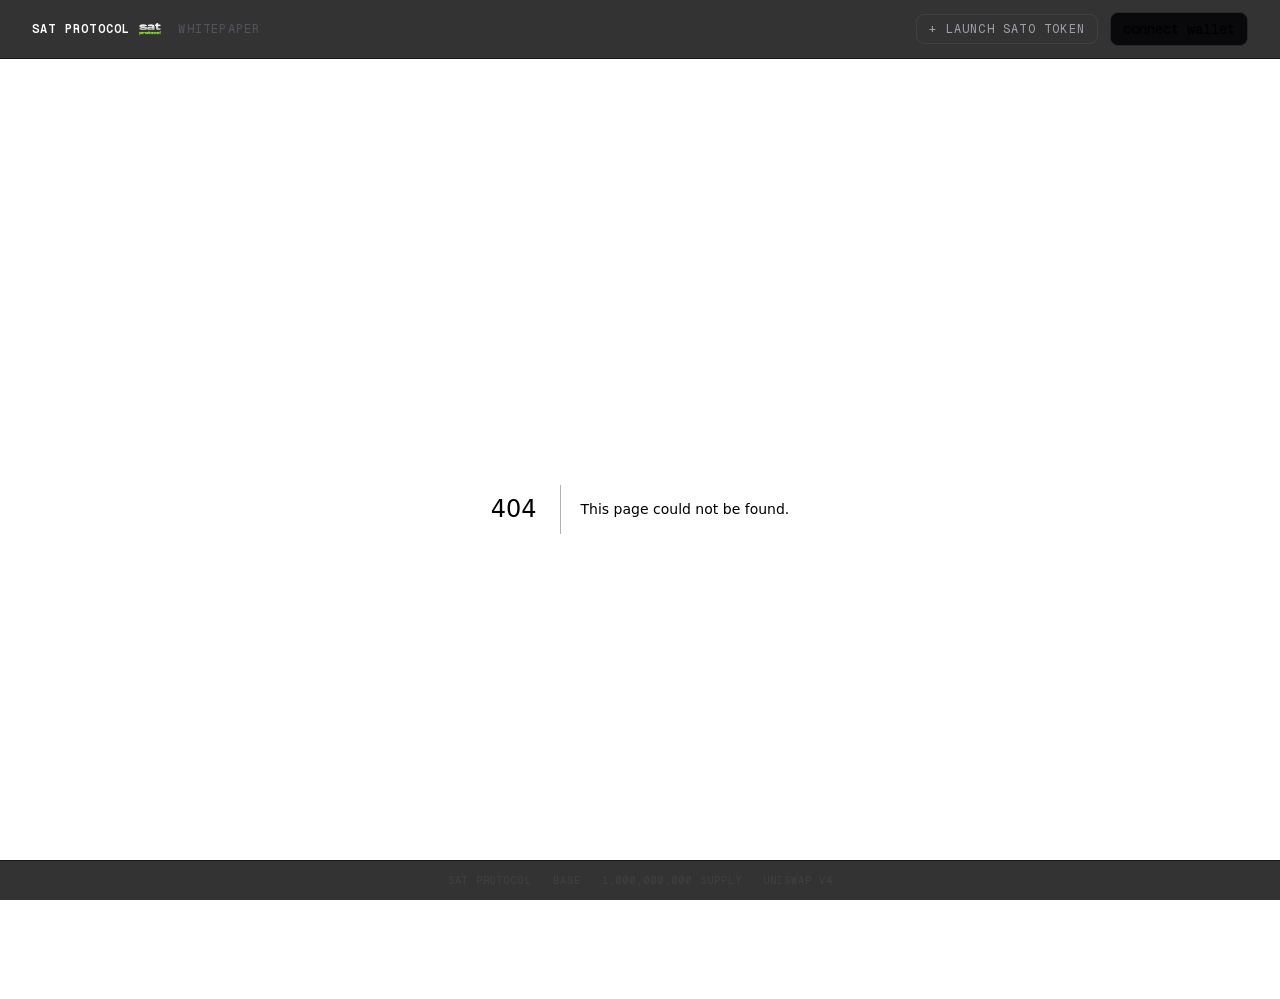
==== 404/index.html @ d6f8514b "intialize repo" ====
<!DOCTYPE html><html lang="en" class="geist_a71539c9-module__T19VSG__variable geist_mono_8d43a2aa-module__8Li5zG__variable antialiased"><head><meta charSet="utf-8"/><meta name="viewport" content="width=device-width, initial-scale=1"/><link rel="preload" as="image" href="/logo.png"/><link rel="stylesheet" href="/_next/static/chunks/00cr-03pfmx8_.css" data-precedence="next"/><link rel="preload" as="script" fetchPriority="low" href="/_next/static/chunks/0d5obh_jtdov6.js"/><script src="/_next/static/chunks/10fi09my9mp_..js" async=""></script><script src="/_next/static/chunks/0097qk6hpc7zs.js" async=""></script><script src="/_next/static/chunks/0xnfchwvkl~uw.js" async=""></script><script src="/_next/static/chunks/0l.kx8mk.-zxi.js" async=""></script><script src="/_next/static/chunks/turbopack-0c70luie7-__b.js" async=""></script><script src="/_next/static/chunks/00knzl12jo7r2.js" async=""></script><script src="/_next/static/chunks/0ihd4t7d.6x~3.js" async=""></script><script src="/_next/static/chunks/148ae4cjba01u.js" async=""></script><script src="/_next/static/chunks/0r4pxdzy2ql_x.js" async=""></script><script src="/_next/static/chunks/16qd167umziww.js" async=""></script><script src="/_next/static/chunks/0urlgjj7appyq.js" async=""></script><script src="/_next/static/chunks/14dokw5ca038z.js" async=""></script><script src="/_next/static/chunks/0jt8v4dzic.~~.js" async=""></script><script src="/_next/static/chunks/0upo-z4tytvgp.js" async=""></script><script src="/_next/static/chunks/03sc2y78o_.57.js" async=""></script><script src="/_next/static/chunks/17jozh~a58ubb.js" async=""></script><title>404: This page could not be found.</title><meta name="robots" content="noindex"/><meta name="next-size-adjust" content=""/><title>Sat Protocol</title><meta name="description" content="deploy sato tokens · Base"/><meta property="og:title" content="Sat Protocol"/><meta property="og:description" content="deploy sato tokens · Base"/><meta property="og:image" content="http://localhost:3000/banner.jpg"/><meta property="og:image:width" content="1270"/><meta property="og:image:height" content="630"/><meta name="twitter:card" content="summary_large_image"/><meta name="twitter:title" content="Sat Protocol"/><meta name="twitter:description" content="deploy sato tokens · Base"/><meta name="twitter:image" content="http://localhost:3000/banner.jpg"/><script src="/_next/static/chunks/03~yq9q893hmn.js" noModule=""></script></head><body class="min-h-full flex flex-col"><div hidden=""><!--$--><!--/$--></div><div data-rk=""><style>[data-rk]{--rk-blurs-modalOverlay:blur(0px);--rk-fonts-body:-apple-system, BlinkMacSystemFont, "Segoe UI", Roboto, Helvetica, Arial, sans-serif, "Apple Color Emoji", "Segoe UI Emoji", "Segoe UI Symbol";--rk-radii-actionButton:10px;--rk-radii-connectButton:8px;--rk-radii-menuButton:8px;--rk-radii-modal:16px;--rk-radii-modalMobile:18px;--rk-colors-accentColor:#fff;--rk-colors-accentColorForeground:#000;--rk-colors-actionButtonBorder:rgba(255, 255, 255, 0.04);--rk-colors-actionButtonBorderMobile:rgba(255, 255, 255, 0.08);--rk-colors-actionButtonSecondaryBackground:rgba(255, 255, 255, 0.08);--rk-colors-closeButton:rgba(224, 232, 255, 0.6);--rk-colors-closeButtonBackground:rgba(255, 255, 255, 0.08);--rk-colors-connectButtonBackground:#1A1B1F;--rk-colors-connectButtonBackgroundError:#FF494A;--rk-colors-connectButtonInnerBackground:linear-gradient(0deg, rgba(255, 255, 255, 0.075), rgba(255, 255, 255, 0.15));--rk-colors-connectButtonText:#FFF;--rk-colors-connectButtonTextError:#FFF;--rk-colors-connectionIndicator:#30E000;--rk-colors-downloadBottomCardBackground:linear-gradient(126deg, rgba(0, 0, 0, 0) 9.49%, rgba(120, 120, 120, 0.2) 71.04%), #1A1B1F;--rk-colors-downloadTopCardBackground:linear-gradient(126deg, rgba(120, 120, 120, 0.2) 9.49%, rgba(0, 0, 0, 0) 71.04%), #1A1B1F;--rk-colors-error:#FF494A;--rk-colors-generalBorder:rgba(255, 255, 255, 0.08);--rk-colors-generalBorderDim:rgba(255, 255, 255, 0.04);--rk-colors-menuItemBackground:rgba(224, 232, 255, 0.1);--rk-colors-modalBackdrop:rgba(0, 0, 0, 0.5);--rk-colors-modalBackground:#1A1B1F;--rk-colors-modalBorder:rgba(255, 255, 255, 0.08);--rk-colors-modalText:#FFF;--rk-colors-modalTextDim:rgba(224, 232, 255, 0.3);--rk-colors-modalTextSecondary:rgba(255, 255, 255, 0.6);--rk-colors-profileAction:rgba(224, 232, 255, 0.1);--rk-colors-profileActionHover:rgba(224, 232, 255, 0.2);--rk-colors-profileForeground:rgba(224, 232, 255, 0.05);--rk-colors-selectedOptionBorder:rgba(224, 232, 255, 0.1);--rk-colors-standby:#FFD641;--rk-shadows-connectButton:0px 4px 12px rgba(0, 0, 0, 0.1);--rk-shadows-dialog:0px 8px 32px rgba(0, 0, 0, 0.32);--rk-shadows-profileDetailsAction:0px 2px 6px rgba(37, 41, 46, 0.04);--rk-shadows-selectedOption:0px 2px 6px rgba(0, 0, 0, 0.24);--rk-shadows-selectedWallet:0px 2px 6px rgba(0, 0, 0, 0.24);--rk-shadows-walletLogo:0px 2px 16px rgba(0, 0, 0, 0.16);}</style><header class="sticky top-0 z-40 border-b border-zinc-900 bg-black/80 backdrop-blur"><div class="mx-auto flex w-full max-w-[1400px] items-center justify-between gap-4 py-3 px-4 sm:px-8"><div class="flex items-center gap-4"><a class="flex items-center gap-2 group" href="/"><span class="font-mono text-xs font-semibold tracking-widest text-white uppercase">Sat Protocol</span><img alt="" width="24" height="24" decoding="async" data-nimg="1" class="rounded-sm" style="color:transparent" src="/logo.png"/></a><a class="font-mono text-xs uppercase tracking-widest text-zinc-600 hover:text-zinc-300 transition-colors hidden sm:block" href="/whitepaper/">whitepaper</a></div><div class="flex items-center gap-3"><a class="font-mono text-xs uppercase tracking-widest border border-zinc-700 px-3 py-1.5 rounded-lg hover:border-zinc-500 hover:text-white text-zinc-400 transition-colors hidden sm:block" href="/launch/">+ launch sato token</a><div class="hidden sm:block"><div class="shrink-0" aria-hidden="true" style="opacity:0;pointer-events:none;user-select:none"><button type="button" class="border border-zinc-800 bg-zinc-950 hover:bg-zinc-900 text-sm font-mono px-3 py-1.5 rounded-lg transition-colors cursor-pointer">connect wallet</button></div></div></div></div></header><main class="flex-1 pb-20 sm:pb-10"><div style="font-family:system-ui,&quot;Segoe UI&quot;,Roboto,Helvetica,Arial,sans-serif,&quot;Apple Color Emoji&quot;,&quot;Segoe UI Emoji&quot;;height:100vh;text-align:center;display:flex;flex-direction:column;align-items:center;justify-content:center"><div><style>body{color:#000;background:#fff;margin:0}.next-error-h1{border-right:1px solid rgba(0,0,0,.3)}@media (prefers-color-scheme:dark){body{color:#fff;background:#000}.next-error-h1{border-right:1px solid rgba(255,255,255,.3)}}</style><h1 class="next-error-h1" style="display:inline-block;margin:0 20px 0 0;padding:0 23px 0 0;font-size:24px;font-weight:500;vertical-align:top;line-height:49px">404</h1><div style="display:inline-block"><h2 style="font-size:14px;font-weight:400;line-height:49px;margin:0">This page could not be found.</h2></div></div></div><!--$--><!--/$--></main><footer class="hidden sm:block fixed bottom-0 inset-x-0 z-40 border-t border-zinc-900 bg-black/80 backdrop-blur py-3 text-center"><p class="font-mono text-[10px] text-zinc-700 uppercase tracking-widest">Sat Protocol<!-- --> · <!-- -->Base<!-- --> · 1,000,000,000 supply · uniswap v4</p></footer><div class="sm:hidden fixed bottom-0 inset-x-0 z-40 border-t border-zinc-900 bg-black/90 backdrop-blur px-4 py-3 flex items-center gap-3"><a class="flex-1 text-center font-mono text-xs uppercase tracking-widest border border-zinc-700 px-3 py-2.5 rounded-xl hover:border-zinc-500 text-zinc-400 hover:text-white transition-colors" href="/launch/">+ launch sato token</a><div class="shrink-0"><div class="shrink-0" aria-hidden="true" style="opacity:0;pointer-events:none;user-select:none"><button type="button" class="border border-zinc-800 bg-zinc-950 hover:bg-zinc-900 text-sm font-mono px-3 py-1.5 rounded-lg transition-colors cursor-pointer">connect wallet</button></div></div></div></div><script src="/_next/static/chunks/0d5obh_jtdov6.js" id="_R_" async=""></script><script>(self.__next_f=self.__next_f||[]).push([0])</script><script>self.__next_f.push([1,"1:\"$Sreact.fragment\"\n2:I[29282,[\"/_next/static/chunks/00knzl12jo7r2.js\",\"/_next/static/chunks/0ihd4t7d.6x~3.js\",\"/_next/static/chunks/148ae4cjba01u.js\",\"/_next/static/chunks/0r4pxdzy2ql_x.js\",\"/_next/static/chunks/16qd167umziww.js\",\"/_next/static/chunks/0urlgjj7appyq.js\",\"/_next/static/chunks/14dokw5ca038z.js\",\"/_next/static/chunks/0jt8v4dzic.~~.js\",\"/_next/static/chunks/0upo-z4tytvgp.js\",\"/_next/static/chunks/03sc2y78o_.57.js\",\"/_next/static/chunks/17jozh~a58ubb.js\"],\"Providers\"]\n3:I[981218,[\"/_next/static/chunks/00knzl12jo7r2.js\",\"/_next/static/chunks/0ihd4t7d.6x~3.js\",\"/_next/static/chunks/148ae4cjba01u.js\",\"/_next/static/chunks/0r4pxdzy2ql_x.js\",\"/_next/static/chunks/16qd167umziww.js\",\"/_next/static/chunks/0urlgjj7appyq.js\",\"/_next/static/chunks/14dokw5ca038z.js\",\"/_next/static/chunks/0jt8v4dzic.~~.js\",\"/_next/static/chunks/0upo-z4tytvgp.js\",\"/_next/static/chunks/03sc2y78o_.57.js\",\"/_next/static/chunks/17jozh~a58ubb.js\"],\"\"]\n4:I[757919,[\"/_next/static/chunks/00knzl12jo7r2.js\",\"/_next/static/chunks/0ihd4t7d.6x~3.js\",\"/_next/static/chunks/148ae4cjba01u.js\",\"/_next/static/chunks/0r4pxdzy2ql_x.js\",\"/_next/static/chunks/16qd167umziww.js\",\"/_next/static/chunks/0urlgjj7appyq.js\",\"/_next/static/chunks/14dokw5ca038z.js\",\"/_next/static/chunks/0jt8v4dzic.~~.js\",\"/_next/static/chunks/0upo-z4tytvgp.js\",\"/_next/static/chunks/03sc2y78o_.57.js\",\"/_next/static/chunks/17jozh~a58ubb.js\"],\"Image\"]\n5:I[174914,[\"/_next/static/chunks/00knzl12jo7r2.js\",\"/_next/static/chunks/0ihd4t7d.6x~3.js\",\"/_next/static/chunks/148ae4cjba01u.js\",\"/_next/static/chunks/0r4pxdzy2ql_x.js\",\"/_next/static/chunks/16qd167umziww.js\",\"/_next/static/chunks/0urlgjj7appyq.js\",\"/_next/static/chunks/14dokw5ca038z.js\",\"/_next/static/chunks/0jt8v4dzic.~~.js\",\"/_next/static/chunks/0upo-z4tytvgp.js\",\"/_next/static/chunks/03sc2y78o_.57.js\",\"/_next/static/chunks/17jozh~a58ubb.js\"],\"default\"]\n6:I[238112,[\"/_next/static/chunks/00knzl12jo7r2.js\",\"/_next/static/chunks/0ihd4t7d.6x~3.js\",\"/_next/static/chunks/148ae4cjba01u.js\",\"/_next/static/chunks/0r4pxdzy2ql_x.js\",\"/_next/static/chunks/16qd167umziww.js\",\"/_next/static/chunks/0urlgjj7appyq.js\",\"/_next/static/chunks/14dokw5ca038z.js\",\"/_next/static/chunks/0jt8v4dzic.~~.js\",\"/_next/static/chunks/0upo-z4tytvgp.js\",\"/_next/static/chunks/03sc2y78o_.57.js\",\"/_next/static/chunks/17jozh~a58ubb.js\"],\"default\"]\n7:I[599517,[\"/_next/static/chunks/00knzl12jo7r2.js\",\"/_next/static/chunks/0ihd4t7d.6x~3.js\",\"/_next/static/chunks/148ae4cjba01u.js\",\"/_next/static/chunks/0r4pxdzy2ql_x.js\",\"/_next/static/chunks/16qd167umziww.js\",\"/_next/static/chunks/0urlgjj7appyq.js\",\"/_next/static/chunks/14dokw5ca038z.js\",\"/_next/static/chunks/0jt8v4dzic.~~.js\",\"/_next/static/chunks/0upo-z4tytvgp.js\",\"/_next/static/chunks/03sc2y78o_.57.js\",\"/_next/static/chunks/17jozh~a58ubb.js\"],\"default\"]\ne:I[940066,[\"/_next/static/chunks/00knzl12jo7r2.js\",\"/_next/static/chunks/0ihd4t7d.6x~3.js\",\"/_next/static/chunks/148ae4cjba01u.js\",\"/_next/static/chunks/0r4pxdzy2ql_x.js\",\"/_next/static/chunks/16qd167umziww.js\",\"/_next/static/chunks/0urlgjj7appyq.js\",\"/_next/static/chunks/14dokw5ca038z.js\",\"/_next/static/chunks/0jt8v4dzic.~~.js\",\"/_next/static/chunks/0upo-z4tytvgp.js\",\"/_next/static/chunks/03sc2y78o_.57.js\",\"/_next/static/chunks/17jozh~a58ubb.js\"],\"default\",1]\n:HL[\"/_next/static/chunks/00cr-03pfmx8_.css\",\"style\"]\n"])</script><script>self.__next_f.push([1,"0:{\"P\":null,\"c\":[\"\",\"_not-found\",\"\"],\"q\":\"\",\"i\":false,\"f\":[[[\"\",{\"children\":[\"/_not-found\",{\"children\":[\"__PAGE__\",{}]}]},\"$undefined\",\"$undefined\",16],[[\"$\",\"$1\",\"c\",{\"children\":[[[\"$\",\"link\",\"0\",{\"rel\":\"stylesheet\",\"href\":\"/_next/static/chunks/00cr-03pfmx8_.css\",\"precedence\":\"next\",\"crossOrigin\":\"$undefined\",\"nonce\":\"$undefined\"}],[\"$\",\"script\",\"script-0\",{\"src\":\"/_next/static/chunks/00knzl12jo7r2.js\",\"async\":true,\"nonce\":\"$undefined\"}],[\"$\",\"script\",\"script-1\",{\"src\":\"/_next/static/chunks/0ihd4t7d.6x~3.js\",\"async\":true,\"nonce\":\"$undefined\"}],[\"$\",\"script\",\"script-2\",{\"src\":\"/_next/static/chunks/148ae4cjba01u.js\",\"async\":true,\"nonce\":\"$undefined\"}],[\"$\",\"script\",\"script-3\",{\"src\":\"/_next/static/chunks/0r4pxdzy2ql_x.js\",\"async\":true,\"nonce\":\"$undefined\"}],[\"$\",\"script\",\"script-4\",{\"src\":\"/_next/static/chunks/16qd167umziww.js\",\"async\":true,\"nonce\":\"$undefined\"}],[\"$\",\"script\",\"script-5\",{\"src\":\"/_next/static/chunks/0urlgjj7appyq.js\",\"async\":true,\"nonce\":\"$undefined\"}],[\"$\",\"script\",\"script-6\",{\"src\":\"/_next/static/chunks/14dokw5ca038z.js\",\"async\":true,\"nonce\":\"$undefined\"}],[\"$\",\"script\",\"script-7\",{\"src\":\"/_next/static/chunks/0jt8v4dzic.~~.js\",\"async\":true,\"nonce\":\"$undefined\"}],[\"$\",\"script\",\"script-8\",{\"src\":\"/_next/static/chunks/0upo-z4tytvgp.js\",\"async\":true,\"nonce\":\"$undefined\"}],[\"$\",\"script\",\"script-9\",{\"src\":\"/_next/static/chunks/03sc2y78o_.57.js\",\"async\":true,\"nonce\":\"$undefined\"}],[\"$\",\"script\",\"script-10\",{\"src\":\"/_next/static/chunks/17jozh~a58ubb.js\",\"async\":true,\"nonce\":\"$undefined\"}]],[\"$\",\"html\",null,{\"lang\":\"en\",\"className\":\"geist_a71539c9-module__T19VSG__variable geist_mono_8d43a2aa-module__8Li5zG__variable antialiased\",\"children\":[\"$\",\"body\",null,{\"className\":\"min-h-full flex flex-col\",\"children\":[\"$\",\"$L2\",null,{\"children\":[[\"$\",\"header\",null,{\"className\":\"sticky top-0 z-40 border-b border-zinc-900 bg-black/80 backdrop-blur\",\"children\":[\"$\",\"div\",null,{\"className\":\"mx-auto flex w-full max-w-[1400px] items-center justify-between gap-4 py-3 px-4 sm:px-8\",\"children\":[[\"$\",\"div\",null,{\"className\":\"flex items-center gap-4\",\"children\":[[\"$\",\"$L3\",null,{\"href\":\"/\",\"className\":\"flex items-center gap-2 group\",\"children\":[[\"$\",\"span\",null,{\"className\":\"font-mono text-xs font-semibold tracking-widest text-white uppercase\",\"children\":\"Sat Protocol\"}],[\"$\",\"$L4\",null,{\"src\":\"/logo.png\",\"alt\":\"\",\"width\":24,\"height\":24,\"priority\":true,\"className\":\"rounded-sm\"}]]}],[\"$\",\"$L3\",null,{\"href\":\"/whitepaper\",\"className\":\"font-mono text-xs uppercase tracking-widest text-zinc-600 hover:text-zinc-300 transition-colors hidden sm:block\",\"children\":\"whitepaper\"}]]}],[\"$\",\"div\",null,{\"className\":\"flex items-center gap-3\",\"children\":[[\"$\",\"$L3\",null,{\"href\":\"/launch\",\"className\":\"font-mono text-xs uppercase tracking-widest border border-zinc-700 px-3 py-1.5 rounded-lg hover:border-zinc-500 hover:text-white text-zinc-400 transition-colors hidden sm:block\",\"children\":\"+ launch sato token\"}],[\"$\",\"div\",null,{\"className\":\"hidden sm:block\",\"children\":[\"$\",\"$L5\",null,{}]}]]}]]}]}],[\"$\",\"main\",null,{\"className\":\"flex-1 pb-20 sm:pb-10\",\"children\":[\"$\",\"$L6\",null,{\"parallelRouterKey\":\"children\",\"error\":\"$undefined\",\"errorStyles\":\"$undefined\",\"errorScripts\":\"$undefined\",\"template\":[\"$\",\"$L7\",null,{}],\"templateStyles\":\"$undefined\",\"templateScripts\":\"$undefined\",\"notFound\":[[[\"$\",\"title\",null,{\"children\":\"404: This page could not be found.\"}],[\"$\",\"div\",null,{\"style\":{\"fontFamily\":\"system-ui,\\\"Segoe UI\\\",Roboto,Helvetica,Arial,sans-serif,\\\"Apple Color Emoji\\\",\\\"Segoe UI Emoji\\\"\",\"height\":\"100vh\",\"textAlign\":\"center\",\"display\":\"flex\",\"flexDirection\":\"column\",\"alignItems\":\"center\",\"justifyContent\":\"center\"},\"children\":[\"$\",\"div\",null,{\"children\":[[\"$\",\"style\",null,{\"dangerouslySetInnerHTML\":{\"__html\":\"body{color:#000;background:#fff;margin:0}.next-error-h1{border-right:1px solid rgba(0,0,0,.3)}@media (prefers-color-scheme:dark){body{color:#fff;background:#000}.next-error-h1{border-right:1px solid rgba(255,255,255,.3)}}\"}}],[\"$\",\"h1\",null,{\"className\":\"next-error-h1\",\"style\":{\"display\":\"inline-block\",\"margin\":\"0 20px 0 0\",\"padding\":\"0 23px 0 0\",\"fontSize\":24,\"fontWeight\":500,\"verticalAlign\":\"top\",\"lineHeight\":\"49px\"},\"children\":404}],[\"$\",\"div\",null,{\"style\":{\"display\":\"inline-block\"},\"children\":[\"$\",\"h2\",null,{\"style\":{\"fontSize\":14,\"fontWeight\":400,\"lineHeight\":\"49px\",\"margin\":0},\"children\":\"This page could not be found.\"}]}]]}]}]],[]],\"forbidden\":\"$undefined\",\"unauthorized\":\"$undefined\"}]}],[\"$\",\"footer\",null,{\"className\":\"hidden sm:block fixed bottom-0 inset-x-0 z-40 border-t border-zinc-900 bg-black/80 backdrop-blur py-3 text-center\",\"children\":\"$L8\"}],\"$L9\"]}]}]}]]}],{\"children\":[\"$La\",{\"children\":[\"$Lb\",{},null,false,null]},null,false,\"$@c\"]},null,false,null],\"$Ld\",false]],\"m\":\"$undefined\",\"G\":[\"$e\",[\"$Lf\"]],\"S\":true,\"h\":null,\"s\":\"$undefined\",\"l\":\"$undefined\",\"p\":\"$undefined\",\"d\":\"$undefined\",\"b\":\"bT8to9umymgxFrHeqk5P-\"}\n"])</script><script>self.__next_f.push([1,"10:I[17891,[\"/_next/static/chunks/00knzl12jo7r2.js\",\"/_next/static/chunks/0ihd4t7d.6x~3.js\",\"/_next/static/chunks/148ae4cjba01u.js\",\"/_next/static/chunks/0r4pxdzy2ql_x.js\",\"/_next/static/chunks/16qd167umziww.js\",\"/_next/static/chunks/0urlgjj7appyq.js\",\"/_next/static/chunks/14dokw5ca038z.js\",\"/_next/static/chunks/0jt8v4dzic.~~.js\",\"/_next/static/chunks/0upo-z4tytvgp.js\",\"/_next/static/chunks/03sc2y78o_.57.js\",\"/_next/static/chunks/17jozh~a58ubb.js\"],\"OutletBoundary\"]\n11:\"$Sreact.suspense\"\n14:I[17891,[\"/_next/static/chunks/00knzl12jo7r2.js\",\"/_next/static/chunks/0ihd4t7d.6x~3.js\",\"/_next/static/chunks/148ae4cjba01u.js\",\"/_next/static/chunks/0r4pxdzy2ql_x.js\",\"/_next/static/chunks/16qd167umziww.js\",\"/_next/static/chunks/0urlgjj7appyq.js\",\"/_next/static/chunks/14dokw5ca038z.js\",\"/_next/static/chunks/0jt8v4dzic.~~.js\",\"/_next/static/chunks/0upo-z4tytvgp.js\",\"/_next/static/chunks/03sc2y78o_.57.js\",\"/_next/static/chunks/17jozh~a58ubb.js\"],\"ViewportBoundary\"]\n16:I[17891,[\"/_next/static/chunks/00knzl12jo7r2.js\",\"/_next/static/chunks/0ihd4t7d.6x~3.js\",\"/_next/static/chunks/148ae4cjba01u.js\",\"/_next/static/chunks/0r4pxdzy2ql_x.js\",\"/_next/static/chunks/16qd167umziww.js\",\"/_next/static/chunks/0urlgjj7appyq.js\",\"/_next/static/chunks/14dokw5ca038z.js\",\"/_next/static/chunks/0jt8v4dzic.~~.js\",\"/_next/static/chunks/0upo-z4tytvgp.js\",\"/_next/static/chunks/03sc2y78o_.57.js\",\"/_next/static/chunks/17jozh~a58ubb.js\"],\"MetadataBoundary\"]\n8:[\"$\",\"p\",null,{\"className\":\"font-mono text-[10px] text-zinc-700 uppercase tracking-widest\",\"children\":[\"Sat Protocol\",\" · \",\"Base\",\" · 1,000,000,000 supply · uniswap v4\"]}]\n9:[\"$\",\"div\",null,{\"className\":\"sm:hidden fixed bottom-0 inset-x-0 z-40 border-t border-zinc-900 bg-black/90 backdrop-blur px-4 py-3 flex items-center gap-3\",\"children\":[[\"$\",\"$L3\",null,{\"href\":\"/launch\",\"className\":\"flex-1 text-center font-mono text-xs uppercase tracking-widest border border-zinc-700 px-3 py-2.5 rounded-xl hover:border-zinc-500 text-zinc-400 hover:text-white transition-colors\",\"children\":\"+ launch sato token\"}],[\"$\",\"div\",null,{\"className\":\"shrink-0\",\"children\":[\"$\",\"$L5\",null,{}]}]]}]\na:[\"$\",\"$1\",\"c\",{\"children\":[null,[\"$\",\"$L6\",null,{\"parallelRouterKey\":\"children\",\"error\":\"$undefined\",\"errorStyles\":\"$undefined\",\"errorScripts\":\"$undefined\",\"template\":[\"$\",\"$L7\",null,{}],\"templateStyles\":\"$undefined\",\"templateScripts\":\"$undefined\",\"notFound\":\"$undefined\",\"forbidden\":\"$undefined\",\"unauthorized\":\"$undefined\"}]]}]\nb:[\"$\",\"$1\",\"c\",{\"children\":[[[\"$\",\"title\",null,{\"children\":\"404: This page could not be found.\"}],[\"$\",\"div\",null,{\"style\":\"$0:f:0:1:0:props:children:1:props:children:props:children:props:children:1:props:children:props:notFound:0:1:props:style\",\"children\":[\"$\",\"div\",null,{\"children\":[[\"$\",\"style\",null,{\"dangerouslySetInnerHTML\":{\"__html\":\"body{color:#000;background:#fff;margin:0}.next-error-h1{border-right:1px solid rgba(0,0,0,.3)}@media (prefers-color-scheme:dark){body{color:#fff;background:#000}.next-error-h1{border-right:1px solid rgba(255,255,255,.3)}}\"}}],[\"$\",\"h1\",null,{\"className\":\"next-error-h1\",\"style\":\"$0:f:0:1:0:props:children:1:props:children:props:children:props:children:1:props:children:props:notFound:0:1:props:children:props:children:1:props:style\",\"children\":404}],[\"$\",\"div\",null,{\"style\":\"$0:f:0:1:0:props:children:1:props:children:props:children:props:children:1:props:children:props:notFound:0:1:props:children:props:children:2:props:style\",\"children\":[\"$\",\"h2\",null,{\"style\":\"$0:f:0:1:0:props:children:1:props:children:props:children:props:children:1:props:children:props:notFound:0:1:props:children:props:children:2:props:children:props:style\",\"children\":\"This page could not be found.\"}]}]]}]}]],null,[\"$\",\"$L10\",null,{\"children\":[\"$\",\"$11\",null,{\"name\":\"Next.MetadataOutlet\",\"children\":\"$@12\"}]}]]}]\n13:[]\nc:\"$W13\"\nd:[\"$\",\"$1\",\"h\",{\"children\":[[\"$\",\"meta\",null,{\"name\":\"robots\",\"content\":\"noindex\"}],[\"$\",\"$L14\",null,{\"children\":\"$L15\"}],[\"$\",\"div\",null,{\"hidden\":true,\"children\":[\"$\",\"$L16\",null,{\"children\":[\"$\",\"$11\",null,{\"name\":\"Next.Metadata\",\"children\":\"$L17\"}]}]}],[\"$\",\"meta\",null,{\"name\":\"nex"])</script><script>self.__next_f.push([1,"t-size-adjust\",\"content\":\"\"}]]}]\nf:[\"$\",\"link\",\"0\",{\"rel\":\"stylesheet\",\"href\":\"/_next/static/chunks/00cr-03pfmx8_.css\",\"precedence\":\"next\",\"crossOrigin\":\"$undefined\",\"nonce\":\"$undefined\"}]\n"])</script><script>self.__next_f.push([1,"15:[[\"$\",\"meta\",\"0\",{\"charSet\":\"utf-8\"}],[\"$\",\"meta\",\"1\",{\"name\":\"viewport\",\"content\":\"width=device-width, initial-scale=1\"}]]\n"])</script><script>self.__next_f.push([1,"12:null\n17:[[\"$\",\"title\",\"0\",{\"children\":\"Sat Protocol\"}],[\"$\",\"meta\",\"1\",{\"name\":\"description\",\"content\":\"deploy sato tokens · Base\"}],[\"$\",\"meta\",\"2\",{\"property\":\"og:title\",\"content\":\"Sat Protocol\"}],[\"$\",\"meta\",\"3\",{\"property\":\"og:description\",\"content\":\"deploy sato tokens · Base\"}],[\"$\",\"meta\",\"4\",{\"property\":\"og:image\",\"content\":\"http://localhost:3000/banner.jpg\"}],[\"$\",\"meta\",\"5\",{\"property\":\"og:image:width\",\"content\":\"1270\"}],[\"$\",\"meta\",\"6\",{\"property\":\"og:image:height\",\"content\":\"630\"}],[\"$\",\"meta\",\"7\",{\"name\":\"twitter:card\",\"content\":\"summary_large_image\"}],[\"$\",\"meta\",\"8\",{\"name\":\"twitter:title\",\"content\":\"Sat Protocol\"}],[\"$\",\"meta\",\"9\",{\"name\":\"twitter:description\",\"content\":\"deploy sato tokens · Base\"}],[\"$\",\"meta\",\"10\",{\"name\":\"twitter:image\",\"content\":\"http://localhost:3000/banner.jpg\"}]]\n"])</script></body></html>
---- _next/static/chunks/00cr-03pfmx8_.css ----
@font-face{font-family:Geist;font-style:normal;font-weight:100 900;font-display:swap;src:url(../media/fef07dbb0973bf53-s.12tyk43_3sh9u.woff2)format("woff2");unicode-range:U+460-52F,U+1C80-1C8A,U+20B4,U+2DE0-2DFF,U+A640-A69F,U+FE2E-FE2F}@font-face{font-family:Geist;font-style:normal;font-weight:100 900;font-display:swap;src:url(../media/8a480f0b521d4e75-s.0jzbimsg8vl84.woff2)format("woff2");unicode-range:U+301,U+400-45F,U+490-491,U+4B0-4B1,U+2116}@font-face{font-family:Geist;font-style:normal;font-weight:100 900;font-display:swap;src:url(../media/53b9e256198e5412-s.0-wfv7uh4i7h9.woff2)format("woff2");unicode-range:U+102-103,U+110-111,U+128-129,U+168-169,U+1A0-1A1,U+1AF-1B0,U+300-301,U+303-304,U+308-309,U+323,U+329,U+1EA0-1EF9,U+20AB}@font-face{font-family:Geist;font-style:normal;font-weight:100 900;font-display:swap;src:url(../media/7178b3e590c64307-s.0nx0ww8fni_q3.woff2)format("woff2");unicode-range:U+100-2BA,U+2BD-2C5,U+2C7-2CC,U+2CE-2D7,U+2DD-2FF,U+304,U+308,U+329,U+1D00-1DBF,U+1E00-1E9F,U+1EF2-1EFF,U+2020,U+20A0-20AB,U+20AD-20C0,U+2113,U+2C60-2C7F,U+A720-A7FF}@font-face{font-family:Geist;font-style:normal;font-weight:100 900;font-display:swap;src:url(../media/caa3a2e1cccd8315-s.p.09~u27dqhyhd6.woff2)format("woff2");unicode-range:U+??,U+131,U+152-153,U+2BB-2BC,U+2C6,U+2DA,U+2DC,U+304,U+308,U+329,U+2000-206F,U+20AC,U+2122,U+2191,U+2193,U+2212,U+2215,U+FEFF,U+FFFD}@font-face{font-family:Geist Fallback;src:local(Arial);ascent-override:95.94%;descent-override:28.16%;line-gap-override:0.0%;size-adjust:104.76%}.geist_a71539c9-module__T19VSG__className{font-family:Geist,Geist Fallback;font-style:normal}.geist_a71539c9-module__T19VSG__variable{--font-geist-sans:"Geist", "Geist Fallback"}
@font-face{font-family:Geist Mono;font-style:normal;font-weight:100 900;font-display:swap;src:url(../media/5ce348bf30bf5439-s.0ee55_hj9qcer.woff2)format("woff2");unicode-range:U+460-52F,U+1C80-1C8A,U+20B4,U+2DE0-2DFF,U+A640-A69F,U+FE2E-FE2F}@font-face{font-family:Geist Mono;font-style:normal;font-weight:100 900;font-display:swap;src:url(../media/4fa387ec64143e14-s.0.qu-9752pffj.woff2)format("woff2");unicode-range:U+301,U+400-45F,U+490-491,U+4B0-4B1,U+2116}@font-face{font-family:Geist Mono;font-style:normal;font-weight:100 900;font-display:swap;src:url(../media/6306c77e7c8268e4-s.0mao5jbfbduzp.woff2)format("woff2");unicode-range:U+2000-2001,U+2004-2008,U+200A,U+23B8-23BD,U+2500-259F}@font-face{font-family:Geist Mono;font-style:normal;font-weight:100 900;font-display:swap;src:url(../media/7d817b4c03b0c5f1-s.0uzt.a6d44yda.woff2)format("woff2");unicode-range:U+102-103,U+110-111,U+128-129,U+168-169,U+1A0-1A1,U+1AF-1B0,U+300-301,U+303-304,U+308-309,U+323,U+329,U+1EA0-1EF9,U+20AB}@font-face{font-family:Geist Mono;font-style:normal;font-weight:100 900;font-display:swap;src:url(../media/bbc41e54d2fcbd21-s.0mvwgmnhv29no.woff2)format("woff2");unicode-range:U+100-2BA,U+2BD-2C5,U+2C7-2CC,U+2CE-2D7,U+2DD-2FF,U+304,U+308,U+329,U+1D00-1DBF,U+1E00-1E9F,U+1EF2-1EFF,U+2020,U+20A0-20AB,U+20AD-20C0,U+2113,U+2C60-2C7F,U+A720-A7FF}@font-face{font-family:Geist Mono;font-style:normal;font-weight:100 900;font-display:swap;src:url(../media/797e433ab948586e-s.p.09zddjkbdep5a.woff2)format("woff2");unicode-range:U+??,U+131,U+152-153,U+2BB-2BC,U+2C6,U+2DA,U+2DC,U+304,U+308,U+329,U+2000-206F,U+20AC,U+2122,U+2191,U+2193,U+2212,U+2215,U+FEFF,U+FFFD}@font-face{font-family:Geist Mono Fallback;src:local(Arial);ascent-override:74.67%;descent-override:21.92%;line-gap-override:0.0%;size-adjust:134.59%}.geist_mono_8d43a2aa-module__8Li5zG__className{font-family:Geist Mono,Geist Mono Fallback;font-style:normal}.geist_mono_8d43a2aa-module__8Li5zG__variable{--font-geist-mono:"Geist Mono", "Geist Mono Fallback"}
[data-rk] .iekbcc0{box-sizing:border-box;text-align:left;vertical-align:baseline;-webkit-tap-highlight-color:transparent;border:0;margin:0;padding:0;font-size:100%;line-height:normal}[data-rk] .iekbcc1{list-style:none}[data-rk] .iekbcc2{quotes:none}[data-rk] .iekbcc2:before,[data-rk] .iekbcc2:after{content:""}[data-rk] .iekbcc3{border-collapse:collapse;border-spacing:0}[data-rk] .iekbcc4{appearance:none}[data-rk] .iekbcc5{outline:none}[data-rk] .iekbcc5::placeholder{opacity:1}[data-rk] .iekbcc6{color:inherit;background-color:#0000}[data-rk] .iekbcc7:disabled{opacity:1}[data-rk] .iekbcc7::-ms-expand{display:none}[data-rk] .iekbcc8::-ms-clear{display:none}[data-rk] .iekbcc8::-webkit-search-cancel-button{-webkit-appearance:none}[data-rk] .iekbcc9{cursor:pointer;text-align:left;background:0 0}[data-rk] .iekbcca{color:inherit;text-decoration:none}[data-rk] .ju367v0{align-items:flex-start}[data-rk] .ju367v2{align-items:flex-end}[data-rk] .ju367v4{align-items:center}[data-rk] .ju367v6{display:none}[data-rk] .ju367v8{display:block}[data-rk] .ju367va{display:flex}[data-rk] .ju367vc{display:inline}[data-rk] .ju367ve{align-self:flex-start}[data-rk] .ju367vf{align-self:flex-end}[data-rk] .ju367vg{align-self:center}[data-rk] .ju367vh{background-size:cover}[data-rk] .ju367vi{border-radius:1px}[data-rk] .ju367vj{border-radius:6px}[data-rk] .ju367vk{border-radius:10px}[data-rk] .ju367vl{border-radius:13px}[data-rk] .ju367vm{border-radius:var(--rk-radii-actionButton)}[data-rk] .ju367vn{border-radius:var(--rk-radii-connectButton)}[data-rk] .ju367vo{border-radius:var(--rk-radii-menuButton)}[data-rk] .ju367vp{border-radius:var(--rk-radii-modal)}[data-rk] .ju367vq{border-radius:var(--rk-radii-modalMobile)}[data-rk] .ju367vr{border-radius:25%}[data-rk] .ju367vs{border-radius:9999px}[data-rk] .ju367vt{border-style:solid}[data-rk] .ju367vu{border-width:0}[data-rk] .ju367vv{border-width:1px}[data-rk] .ju367vw{border-width:2px}[data-rk] .ju367vx{border-width:4px}[data-rk] .ju367vy{cursor:pointer}[data-rk] .ju367vz{cursor:none}[data-rk] .ju367v10{pointer-events:none}[data-rk] .ju367v11{pointer-events:all}[data-rk] .ju367v12{min-height:8px}[data-rk] .ju367v13{min-height:44px}[data-rk] .ju367v14{flex-direction:row}[data-rk] .ju367v15{flex-direction:column}[data-rk] .ju367v16{font-family:var(--rk-fonts-body)}[data-rk] .ju367v17{font-size:12px;line-height:18px}[data-rk] .ju367v18{font-size:13px;line-height:18px}[data-rk] .ju367v19{font-size:14px;line-height:18px}[data-rk] .ju367v1a{font-size:16px;line-height:20px}[data-rk] .ju367v1b{font-size:18px;line-height:24px}[data-rk] .ju367v1c{font-size:20px;line-height:24px}[data-rk] .ju367v1d{font-size:23px;line-height:29px}[data-rk] .ju367v1e{font-weight:400}[data-rk] .ju367v1f{font-weight:500}[data-rk] .ju367v1g{font-weight:600}[data-rk] .ju367v1h{font-weight:700}[data-rk] .ju367v1i{font-weight:800}[data-rk] .ju367v1j{gap:0}[data-rk] .ju367v1k{gap:1px}[data-rk] .ju367v1l{gap:2px}[data-rk] .ju367v1m{gap:3px}[data-rk] .ju367v1n{gap:4px}[data-rk] .ju367v1o{gap:5px}[data-rk] .ju367v1p{gap:6px}[data-rk] .ju367v1q{gap:8px}[data-rk] .ju367v1r{gap:10px}[data-rk] .ju367v1s{gap:12px}[data-rk] .ju367v1t{gap:14px}[data-rk] .ju367v1u{gap:16px}[data-rk] .ju367v1v{gap:18px}[data-rk] .ju367v1w{gap:20px}[data-rk] .ju367v1x{gap:24px}[data-rk] .ju367v1y{gap:28px}[data-rk] .ju367v1z{gap:32px}[data-rk] .ju367v20{gap:36px}[data-rk] .ju367v21{gap:44px}[data-rk] .ju367v22{gap:64px}[data-rk] .ju367v23{gap:-1px}[data-rk] .ju367v24{height:1px}[data-rk] .ju367v25{height:2px}[data-rk] .ju367v26{height:4px}[data-rk] .ju367v27{height:8px}[data-rk] .ju367v28{height:12px}[data-rk] .ju367v29{height:20px}[data-rk] .ju367v2a{height:24px}[data-rk] .ju367v2b{height:28px}[data-rk] .ju367v2c{height:30px}[data-rk] .ju367v2d{height:32px}[data-rk] .ju367v2e{height:34px}[data-rk] .ju367v2f{height:36px}[data-rk] .ju367v2g{height:40px}[data-rk] .ju367v2h{height:44px}[data-rk] .ju367v2i{height:48px}[data-rk] .ju367v2j{height:54px}[data-rk] .ju367v2k{height:60px}[data-rk] .ju367v2l{height:200px}[data-rk] .ju367v2m{height:100%}[data-rk] .ju367v2n{height:max-content}[data-rk] .ju367v2o{justify-content:flex-start}[data-rk] .ju367v2p{justify-content:flex-end}[data-rk] .ju367v2q{justify-content:center}[data-rk] .ju367v2r{justify-content:space-between}[data-rk] .ju367v2s{justify-content:space-around}[data-rk] .ju367v2t{text-align:left}[data-rk] .ju367v2u{text-align:center}[data-rk] .ju367v2v{text-align:inherit}[data-rk] .ju367v2w{margin-bottom:0}[data-rk] .ju367v2x{margin-bottom:1px}[data-rk] .ju367v2y{margin-bottom:2px}[data-rk] .ju367v2z{margin-bottom:3px}[data-rk] .ju367v30{margin-bottom:4px}[data-rk] .ju367v31{margin-bottom:5px}[data-rk] .ju367v32{margin-bottom:6px}[data-rk] .ju367v33{margin-bottom:8px}[data-rk] .ju367v34{margin-bottom:10px}[data-rk] .ju367v35{margin-bottom:12px}[data-rk] .ju367v36{margin-bottom:14px}[data-rk] .ju367v37{margin-bottom:16px}[data-rk] .ju367v38{margin-bottom:18px}[data-rk] .ju367v39{margin-bottom:20px}[data-rk] .ju367v3a{margin-bottom:24px}[data-rk] .ju367v3b{margin-bottom:28px}[data-rk] .ju367v3c{margin-bottom:32px}[data-rk] .ju367v3d{margin-bottom:36px}[data-rk] .ju367v3e{margin-bottom:44px}[data-rk] .ju367v3f{margin-bottom:64px}[data-rk] .ju367v3g{margin-bottom:-1px}[data-rk] .ju367v3h{margin-left:0}[data-rk] .ju367v3i{margin-left:1px}[data-rk] .ju367v3j{margin-left:2px}[data-rk] .ju367v3k{margin-left:3px}[data-rk] .ju367v3l{margin-left:4px}[data-rk] .ju367v3m{margin-left:5px}[data-rk] .ju367v3n{margin-left:6px}[data-rk] .ju367v3o{margin-left:8px}[data-rk] .ju367v3p{margin-left:10px}[data-rk] .ju367v3q{margin-left:12px}[data-rk] .ju367v3r{margin-left:14px}[data-rk] .ju367v3s{margin-left:16px}[data-rk] .ju367v3t{margin-left:18px}[data-rk] .ju367v3u{margin-left:20px}[data-rk] .ju367v3v{margin-left:24px}[data-rk] .ju367v3w{margin-left:28px}[data-rk] .ju367v3x{margin-left:32px}[data-rk] .ju367v3y{margin-left:36px}[data-rk] .ju367v3z{margin-left:44px}[data-rk] .ju367v40{margin-left:64px}[data-rk] .ju367v41{margin-left:-1px}[data-rk] .ju367v42{margin-right:0}[data-rk] .ju367v43{margin-right:1px}[data-rk] .ju367v44{margin-right:2px}[data-rk] .ju367v45{margin-right:3px}[data-rk] .ju367v46{margin-right:4px}[data-rk] .ju367v47{margin-right:5px}[data-rk] .ju367v48{margin-right:6px}[data-rk] .ju367v49{margin-right:8px}[data-rk] .ju367v4a{margin-right:10px}[data-rk] .ju367v4b{margin-right:12px}[data-rk] .ju367v4c{margin-right:14px}[data-rk] .ju367v4d{margin-right:16px}[data-rk] .ju367v4e{margin-right:18px}[data-rk] .ju367v4f{margin-right:20px}[data-rk] .ju367v4g{margin-right:24px}[data-rk] .ju367v4h{margin-right:28px}[data-rk] .ju367v4i{margin-right:32px}[data-rk] .ju367v4j{margin-right:36px}[data-rk] .ju367v4k{margin-right:44px}[data-rk] .ju367v4l{margin-right:64px}[data-rk] .ju367v4m{margin-right:-1px}[data-rk] .ju367v4n{margin-top:0}[data-rk] .ju367v4o{margin-top:1px}[data-rk] .ju367v4p{margin-top:2px}[data-rk] .ju367v4q{margin-top:3px}[data-rk] .ju367v4r{margin-top:4px}[data-rk] .ju367v4s{margin-top:5px}[data-rk] .ju367v4t{margin-top:6px}[data-rk] .ju367v4u{margin-top:8px}[data-rk] .ju367v4v{margin-top:10px}[data-rk] .ju367v4w{margin-top:12px}[data-rk] .ju367v4x{margin-top:14px}[data-rk] .ju367v4y{margin-top:16px}[data-rk] .ju367v4z{margin-top:18px}[data-rk] .ju367v50{margin-top:20px}[data-rk] .ju367v51{margin-top:24px}[data-rk] .ju367v52{margin-top:28px}[data-rk] .ju367v53{margin-top:32px}[data-rk] .ju367v54{margin-top:36px}[data-rk] .ju367v55{margin-top:44px}[data-rk] .ju367v56{margin-top:64px}[data-rk] .ju367v57{margin-top:-1px}[data-rk] .ju367v58{max-width:1px}[data-rk] .ju367v59{max-width:2px}[data-rk] .ju367v5a{max-width:4px}[data-rk] .ju367v5b{max-width:8px}[data-rk] .ju367v5c{max-width:12px}[data-rk] .ju367v5d{max-width:20px}[data-rk] .ju367v5e{max-width:24px}[data-rk] .ju367v5f{max-width:28px}[data-rk] .ju367v5g{max-width:30px}[data-rk] .ju367v5h{max-width:32px}[data-rk] .ju367v5i{max-width:34px}[data-rk] .ju367v5j{max-width:36px}[data-rk] .ju367v5k{max-width:40px}[data-rk] .ju367v5l{max-width:44px}[data-rk] .ju367v5m{max-width:48px}[data-rk] .ju367v5n{max-width:54px}[data-rk] .ju367v5o{max-width:60px}[data-rk] .ju367v5p{max-width:200px}[data-rk] .ju367v5q{max-width:100%}[data-rk] .ju367v5r{max-width:max-content}[data-rk] .ju367v5s{min-width:1px}[data-rk] .ju367v5t{min-width:2px}[data-rk] .ju367v5u{min-width:4px}[data-rk] .ju367v5v{min-width:8px}[data-rk] .ju367v5w{min-width:12px}[data-rk] .ju367v5x{min-width:20px}[data-rk] .ju367v5y{min-width:24px}[data-rk] .ju367v5z{min-width:28px}[data-rk] .ju367v60{min-width:30px}[data-rk] .ju367v61{min-width:32px}[data-rk] .ju367v62{min-width:34px}[data-rk] .ju367v63{min-width:36px}[data-rk] .ju367v64{min-width:40px}[data-rk] .ju367v65{min-width:44px}[data-rk] .ju367v66{min-width:48px}[data-rk] .ju367v67{min-width:54px}[data-rk] .ju367v68{min-width:60px}[data-rk] .ju367v69{min-width:200px}[data-rk] .ju367v6a{min-width:100%}[data-rk] .ju367v6b{min-width:max-content}[data-rk] .ju367v6c{overflow:hidden}[data-rk] .ju367v6d{padding-bottom:0}[data-rk] .ju367v6e{padding-bottom:1px}[data-rk] .ju367v6f{padding-bottom:2px}[data-rk] .ju367v6g{padding-bottom:3px}[data-rk] .ju367v6h{padding-bottom:4px}[data-rk] .ju367v6i{padding-bottom:5px}[data-rk] .ju367v6j{padding-bottom:6px}[data-rk] .ju367v6k{padding-bottom:8px}[data-rk] .ju367v6l{padding-bottom:10px}[data-rk] .ju367v6m{padding-bottom:12px}[data-rk] .ju367v6n{padding-bottom:14px}[data-rk] .ju367v6o{padding-bottom:16px}[data-rk] .ju367v6p{padding-bottom:18px}[data-rk] .ju367v6q{padding-bottom:20px}[data-rk] .ju367v6r{padding-bottom:24px}[data-rk] .ju367v6s{padding-bottom:28px}[data-rk] .ju367v6t{padding-bottom:32px}[data-rk] .ju367v6u{padding-bottom:36px}[data-rk] .ju367v6v{padding-bottom:44px}[data-rk] .ju367v6w{padding-bottom:64px}[data-rk] .ju367v6x{padding-bottom:-1px}[data-rk] .ju367v6y{padding-left:0}[data-rk] .ju367v6z{padding-left:1px}[data-rk] .ju367v70{padding-left:2px}[data-rk] .ju367v71{padding-left:3px}[data-rk] .ju367v72{padding-left:4px}[data-rk] .ju367v73{padding-left:5px}[data-rk] .ju367v74{padding-left:6px}[data-rk] .ju367v75{padding-left:8px}[data-rk] .ju367v76{padding-left:10px}[data-rk] .ju367v77{padding-left:12px}[data-rk] .ju367v78{padding-left:14px}[data-rk] .ju367v79{padding-left:16px}[data-rk] .ju367v7a{padding-left:18px}[data-rk] .ju367v7b{padding-left:20px}[data-rk] .ju367v7c{padding-left:24px}[data-rk] .ju367v7d{padding-left:28px}[data-rk] .ju367v7e{padding-left:32px}[data-rk] .ju367v7f{padding-left:36px}[data-rk] .ju367v7g{padding-left:44px}[data-rk] .ju367v7h{padding-left:64px}[data-rk] .ju367v7i{padding-left:-1px}[data-rk] .ju367v7j{padding-right:0}[data-rk] .ju367v7k{padding-right:1px}[data-rk] .ju367v7l{padding-right:2px}[data-rk] .ju367v7m{padding-right:3px}[data-rk] .ju367v7n{padding-right:4px}[data-rk] .ju367v7o{padding-right:5px}[data-rk] .ju367v7p{padding-right:6px}[data-rk] .ju367v7q{padding-right:8px}[data-rk] .ju367v7r{padding-right:10px}[data-rk] .ju367v7s{padding-right:12px}[data-rk] .ju367v7t{padding-right:14px}[data-rk] .ju367v7u{padding-right:16px}[data-rk] .ju367v7v{padding-right:18px}[data-rk] .ju367v7w{padding-right:20px}[data-rk] .ju367v7x{padding-right:24px}[data-rk] .ju367v7y{padding-right:28px}[data-rk] .ju367v7z{padding-right:32px}[data-rk] .ju367v80{padding-right:36px}[data-rk] .ju367v81{padding-right:44px}[data-rk] .ju367v82{padding-right:64px}[data-rk] .ju367v83{padding-right:-1px}[data-rk] .ju367v84{padding-top:0}[data-rk] .ju367v85{padding-top:1px}[data-rk] .ju367v86{padding-top:2px}[data-rk] .ju367v87{padding-top:3px}[data-rk] .ju367v88{padding-top:4px}[data-rk] .ju367v89{padding-top:5px}[data-rk] .ju367v8a{padding-top:6px}[data-rk] .ju367v8b{padding-top:8px}[data-rk] .ju367v8c{padding-top:10px}[data-rk] .ju367v8d{padding-top:12px}[data-rk] .ju367v8e{padding-top:14px}[data-rk] .ju367v8f{padding-top:16px}[data-rk] .ju367v8g{padding-top:18px}[data-rk] .ju367v8h{padding-top:20px}[data-rk] .ju367v8i{padding-top:24px}[data-rk] .ju367v8j{padding-top:28px}[data-rk] .ju367v8k{padding-top:32px}[data-rk] .ju367v8l{padding-top:36px}[data-rk] .ju367v8m{padding-top:44px}[data-rk] .ju367v8n{padding-top:64px}[data-rk] .ju367v8o{padding-top:-1px}[data-rk] .ju367v8p{position:absolute}[data-rk] .ju367v8q{position:fixed}[data-rk] .ju367v8r{position:relative}[data-rk] .ju367v8s{-webkit-user-select:none}[data-rk] .ju367v8t{right:0}[data-rk] .ju367v8u{transition:all .125s}[data-rk] .ju367v8v{transition:transform .125s}[data-rk] .ju367v8w{-webkit-user-select:none;user-select:none}[data-rk] .ju367v8x{width:1px}[data-rk] .ju367v8y{width:2px}[data-rk] .ju367v8z{width:4px}[data-rk] .ju367v90{width:8px}[data-rk] .ju367v91{width:12px}[data-rk] .ju367v92{width:20px}[data-rk] .ju367v93{width:24px}[data-rk] .ju367v94{width:28px}[data-rk] .ju367v95{width:30px}[data-rk] .ju367v96{width:32px}[data-rk] .ju367v97{width:34px}[data-rk] .ju367v98{width:36px}[data-rk] .ju367v99{width:40px}[data-rk] .ju367v9a{width:44px}[data-rk] .ju367v9b{width:48px}[data-rk] .ju367v9c{width:54px}[data-rk] .ju367v9d{width:60px}[data-rk] .ju367v9e{width:200px}[data-rk] .ju367v9f{width:100%}[data-rk] .ju367v9g{width:max-content}[data-rk] .ju367v9h{-webkit-backdrop-filter:var(--rk-blurs-modalOverlay);backdrop-filter:var(--rk-blurs-modalOverlay)}[data-rk] .ju367v9i,[data-rk] .ju367v9j:hover,[data-rk] .ju367v9k:active{background:var(--rk-colors-accentColor)}[data-rk] .ju367v9l,[data-rk] .ju367v9m:hover,[data-rk] .ju367v9n:active{background:var(--rk-colors-accentColorForeground)}[data-rk] .ju367v9o,[data-rk] .ju367v9p:hover,[data-rk] .ju367v9q:active{background:var(--rk-colors-actionButtonBorder)}[data-rk] .ju367v9r,[data-rk] .ju367v9s:hover,[data-rk] .ju367v9t:active{background:var(--rk-colors-actionButtonBorderMobile)}[data-rk] .ju367v9u,[data-rk] .ju367v9v:hover,[data-rk] .ju367v9w:active{background:var(--rk-colors-actionButtonSecondaryBackground)}[data-rk] .ju367v9x,[data-rk] .ju367v9y:hover,[data-rk] .ju367v9z:active{background:var(--rk-colors-closeButton)}[data-rk] .ju367va0,[data-rk] .ju367va1:hover,[data-rk] .ju367va2:active{background:var(--rk-colors-closeButtonBackground)}[data-rk] .ju367va3,[data-rk] .ju367va4:hover,[data-rk] .ju367va5:active{background:var(--rk-colors-connectButtonBackground)}[data-rk] .ju367va6,[data-rk] .ju367va7:hover,[data-rk] .ju367va8:active{background:var(--rk-colors-connectButtonBackgroundError)}[data-rk] .ju367va9,[data-rk] .ju367vaa:hover,[data-rk] .ju367vab:active{background:var(--rk-colors-connectButtonInnerBackground)}[data-rk] .ju367vac,[data-rk] .ju367vad:hover,[data-rk] .ju367vae:active{background:var(--rk-colors-connectButtonText)}[data-rk] .ju367vaf,[data-rk] .ju367vag:hover,[data-rk] .ju367vah:active{background:var(--rk-colors-connectButtonTextError)}[data-rk] .ju367vai,[data-rk] .ju367vaj:hover,[data-rk] .ju367vak:active{background:var(--rk-colors-connectionIndicator)}[data-rk] .ju367val,[data-rk] .ju367vam:hover,[data-rk] .ju367van:active{background:var(--rk-colors-downloadBottomCardBackground)}[data-rk] .ju367vao,[data-rk] .ju367vap:hover,[data-rk] .ju367vaq:active{background:var(--rk-colors-downloadTopCardBackground)}[data-rk] .ju367var,[data-rk] .ju367vas:hover,[data-rk] .ju367vat:active{background:var(--rk-colors-error)}[data-rk] .ju367vau,[data-rk] .ju367vav:hover,[data-rk] .ju367vaw:active{background:var(--rk-colors-generalBorder)}[data-rk] .ju367vax,[data-rk] .ju367vay:hover,[data-rk] .ju367vaz:active{background:var(--rk-colors-generalBorderDim)}[data-rk] .ju367vb0,[data-rk] .ju367vb1:hover,[data-rk] .ju367vb2:active{background:var(--rk-colors-menuItemBackground)}[data-rk] .ju367vb3,[data-rk] .ju367vb4:hover,[data-rk] .ju367vb5:active{background:var(--rk-colors-modalBackdrop)}[data-rk] .ju367vb6,[data-rk] .ju367vb7:hover,[data-rk] .ju367vb8:active{background:var(--rk-colors-modalBackground)}[data-rk] .ju367vb9,[data-rk] .ju367vba:hover,[data-rk] .ju367vbb:active{background:var(--rk-colors-modalBorder)}[data-rk] .ju367vbc,[data-rk] .ju367vbd:hover,[data-rk] .ju367vbe:active{background:var(--rk-colors-modalText)}[data-rk] .ju367vbf,[data-rk] .ju367vbg:hover,[data-rk] .ju367vbh:active{background:var(--rk-colors-modalTextDim)}[data-rk] .ju367vbi,[data-rk] .ju367vbj:hover,[data-rk] .ju367vbk:active{background:var(--rk-colors-modalTextSecondary)}[data-rk] .ju367vbl,[data-rk] .ju367vbm:hover,[data-rk] .ju367vbn:active{background:var(--rk-colors-profileAction)}[data-rk] .ju367vbo,[data-rk] .ju367vbp:hover,[data-rk] .ju367vbq:active{background:var(--rk-colors-profileActionHover)}[data-rk] .ju367vbr,[data-rk] .ju367vbs:hover,[data-rk] .ju367vbt:active{background:var(--rk-colors-profileForeground)}[data-rk] .ju367vbu,[data-rk] .ju367vbv:hover,[data-rk] .ju367vbw:active{background:var(--rk-colors-selectedOptionBorder)}[data-rk] .ju367vbx,[data-rk] .ju367vby:hover,[data-rk] .ju367vbz:active{background:var(--rk-colors-standby)}[data-rk] .ju367vc0,[data-rk] .ju367vc1:hover,[data-rk] .ju367vc2:active{border-color:var(--rk-colors-accentColor)}[data-rk] .ju367vc3,[data-rk] .ju367vc4:hover,[data-rk] .ju367vc5:active{border-color:var(--rk-colors-accentColorForeground)}[data-rk] .ju367vc6,[data-rk] .ju367vc7:hover,[data-rk] .ju367vc8:active{border-color:var(--rk-colors-actionButtonBorder)}[data-rk] .ju367vc9,[data-rk] .ju367vca:hover,[data-rk] .ju367vcb:active{border-color:var(--rk-colors-actionButtonBorderMobile)}[data-rk] .ju367vcc,[data-rk] .ju367vcd:hover,[data-rk] .ju367vce:active{border-color:var(--rk-colors-actionButtonSecondaryBackground)}[data-rk] .ju367vcf,[data-rk] .ju367vcg:hover,[data-rk] .ju367vch:active{border-color:var(--rk-colors-closeButton)}[data-rk] .ju367vci,[data-rk] .ju367vcj:hover,[data-rk] .ju367vck:active{border-color:var(--rk-colors-closeButtonBackground)}[data-rk] .ju367vcl,[data-rk] .ju367vcm:hover,[data-rk] .ju367vcn:active{border-color:var(--rk-colors-connectButtonBackground)}[data-rk] .ju367vco,[data-rk] .ju367vcp:hover,[data-rk] .ju367vcq:active{border-color:var(--rk-colors-connectButtonBackgroundError)}[data-rk] .ju367vcr,[data-rk] .ju367vcs:hover,[data-rk] .ju367vct:active{border-color:var(--rk-colors-connectButtonInnerBackground)}[data-rk] .ju367vcu,[data-rk] .ju367vcv:hover,[data-rk] .ju367vcw:active{border-color:var(--rk-colors-connectButtonText)}[data-rk] .ju367vcx,[data-rk] .ju367vcy:hover,[data-rk] .ju367vcz:active{border-color:var(--rk-colors-connectButtonTextError)}[data-rk] .ju367vd0,[data-rk] .ju367vd1:hover,[data-rk] .ju367vd2:active{border-color:var(--rk-colors-connectionIndicator)}[data-rk] .ju367vd3,[data-rk] .ju367vd4:hover,[data-rk] .ju367vd5:active{border-color:var(--rk-colors-downloadBottomCardBackground)}[data-rk] .ju367vd6,[data-rk] .ju367vd7:hover,[data-rk] .ju367vd8:active{border-color:var(--rk-colors-downloadTopCardBackground)}[data-rk] .ju367vd9,[data-rk] .ju367vda:hover,[data-rk] .ju367vdb:active{border-color:var(--rk-colors-error)}[data-rk] .ju367vdc,[data-rk] .ju367vdd:hover,[data-rk] .ju367vde:active{border-color:var(--rk-colors-generalBorder)}[data-rk] .ju367vdf,[data-rk] .ju367vdg:hover,[data-rk] .ju367vdh:active{border-color:var(--rk-colors-generalBorderDim)}[data-rk] .ju367vdi,[data-rk] .ju367vdj:hover,[data-rk] .ju367vdk:active{border-color:var(--rk-colors-menuItemBackground)}[data-rk] .ju367vdl,[data-rk] .ju367vdm:hover,[data-rk] .ju367vdn:active{border-color:var(--rk-colors-modalBackdrop)}[data-rk] .ju367vdo,[data-rk] .ju367vdp:hover,[data-rk] .ju367vdq:active{border-color:var(--rk-colors-modalBackground)}[data-rk] .ju367vdr,[data-rk] .ju367vds:hover,[data-rk] .ju367vdt:active{border-color:var(--rk-colors-modalBorder)}[data-rk] .ju367vdu,[data-rk] .ju367vdv:hover,[data-rk] .ju367vdw:active{border-color:var(--rk-colors-modalText)}[data-rk] .ju367vdx,[data-rk] .ju367vdy:hover,[data-rk] .ju367vdz:active{border-color:var(--rk-colors-modalTextDim)}[data-rk] .ju367ve0,[data-rk] .ju367ve1:hover,[data-rk] .ju367ve2:active{border-color:var(--rk-colors-modalTextSecondary)}[data-rk] .ju367ve3,[data-rk] .ju367ve4:hover,[data-rk] .ju367ve5:active{border-color:var(--rk-colors-profileAction)}[data-rk] .ju367ve6,[data-rk] .ju367ve7:hover,[data-rk] .ju367ve8:active{border-color:var(--rk-colors-profileActionHover)}[data-rk] .ju367ve9,[data-rk] .ju367vea:hover,[data-rk] .ju367veb:active{border-color:var(--rk-colors-profileForeground)}[data-rk] .ju367vec,[data-rk] .ju367ved:hover,[data-rk] .ju367vee:active{border-color:var(--rk-colors-selectedOptionBorder)}[data-rk] .ju367vef,[data-rk] .ju367veg:hover,[data-rk] .ju367veh:active{border-color:var(--rk-colors-standby)}[data-rk] .ju367vei,[data-rk] .ju367vej:hover,[data-rk] .ju367vek:active{box-shadow:var(--rk-shadows-connectButton)}[data-rk] .ju367vel,[data-rk] .ju367vem:hover,[data-rk] .ju367ven:active{box-shadow:var(--rk-shadows-dialog)}[data-rk] .ju367veo,[data-rk] .ju367vep:hover,[data-rk] .ju367veq:active{box-shadow:var(--rk-shadows-profileDetailsAction)}[data-rk] .ju367ver,[data-rk] .ju367ves:hover,[data-rk] .ju367vet:active{box-shadow:var(--rk-shadows-selectedOption)}[data-rk] .ju367veu,[data-rk] .ju367vev:hover,[data-rk] .ju367vew:active{box-shadow:var(--rk-shadows-selectedWallet)}[data-rk] .ju367vex,[data-rk] .ju367vey:hover,[data-rk] .ju367vez:active{box-shadow:var(--rk-shadows-walletLogo)}[data-rk] .ju367vf0,[data-rk] .ju367vf1:hover,[data-rk] .ju367vf2:active{color:var(--rk-colors-accentColor)}[data-rk] .ju367vf3,[data-rk] .ju367vf4:hover,[data-rk] .ju367vf5:active{color:var(--rk-colors-accentColorForeground)}[data-rk] .ju367vf6,[data-rk] .ju367vf7:hover,[data-rk] .ju367vf8:active{color:var(--rk-colors-actionButtonBorder)}[data-rk] .ju367vf9,[data-rk] .ju367vfa:hover,[data-rk] .ju367vfb:active{color:var(--rk-colors-actionButtonBorderMobile)}[data-rk] .ju367vfc,[data-rk] .ju367vfd:hover,[data-rk] .ju367vfe:active{color:var(--rk-colors-actionButtonSecondaryBackground)}[data-rk] .ju367vff,[data-rk] .ju367vfg:hover,[data-rk] .ju367vfh:active{color:var(--rk-colors-closeButton)}[data-rk] .ju367vfi,[data-rk] .ju367vfj:hover,[data-rk] .ju367vfk:active{color:var(--rk-colors-closeButtonBackground)}[data-rk] .ju367vfl,[data-rk] .ju367vfm:hover,[data-rk] .ju367vfn:active{color:var(--rk-colors-connectButtonBackground)}[data-rk] .ju367vfo,[data-rk] .ju367vfp:hover,[data-rk] .ju367vfq:active{color:var(--rk-colors-connectButtonBackgroundError)}[data-rk] .ju367vfr,[data-rk] .ju367vfs:hover,[data-rk] .ju367vft:active{color:var(--rk-colors-connectButtonInnerBackground)}[data-rk] .ju367vfu,[data-rk] .ju367vfv:hover,[data-rk] .ju367vfw:active{color:var(--rk-colors-connectButtonText)}[data-rk] .ju367vfx,[data-rk] .ju367vfy:hover,[data-rk] .ju367vfz:active{color:var(--rk-colors-connectButtonTextError)}[data-rk] .ju367vg0,[data-rk] .ju367vg1:hover,[data-rk] .ju367vg2:active{color:var(--rk-colors-connectionIndicator)}[data-rk] .ju367vg3,[data-rk] .ju367vg4:hover,[data-rk] .ju367vg5:active{color:var(--rk-colors-downloadBottomCardBackground)}[data-rk] .ju367vg6,[data-rk] .ju367vg7:hover,[data-rk] .ju367vg8:active{color:var(--rk-colors-downloadTopCardBackground)}[data-rk] .ju367vg9,[data-rk] .ju367vga:hover,[data-rk] .ju367vgb:active{color:var(--rk-colors-error)}[data-rk] .ju367vgc,[data-rk] .ju367vgd:hover,[data-rk] .ju367vge:active{color:var(--rk-colors-generalBorder)}[data-rk] .ju367vgf,[data-rk] .ju367vgg:hover,[data-rk] .ju367vgh:active{color:var(--rk-colors-generalBorderDim)}[data-rk] .ju367vgi,[data-rk] .ju367vgj:hover,[data-rk] .ju367vgk:active{color:var(--rk-colors-menuItemBackground)}[data-rk] .ju367vgl,[data-rk] .ju367vgm:hover,[data-rk] .ju367vgn:active{color:var(--rk-colors-modalBackdrop)}[data-rk] .ju367vgo,[data-rk] .ju367vgp:hover,[data-rk] .ju367vgq:active{color:var(--rk-colors-modalBackground)}[data-rk] .ju367vgr,[data-rk] .ju367vgs:hover,[data-rk] .ju367vgt:active{color:var(--rk-colors-modalBorder)}[data-rk] .ju367vgu,[data-rk] .ju367vgv:hover,[data-rk] .ju367vgw:active{color:var(--rk-colors-modalText)}[data-rk] .ju367vgx,[data-rk] .ju367vgy:hover,[data-rk] .ju367vgz:active{color:var(--rk-colors-modalTextDim)}[data-rk] .ju367vh0,[data-rk] .ju367vh1:hover,[data-rk] .ju367vh2:active{color:var(--rk-colors-modalTextSecondary)}[data-rk] .ju367vh3,[data-rk] .ju367vh4:hover,[data-rk] .ju367vh5:active{color:var(--rk-colors-profileAction)}[data-rk] .ju367vh6,[data-rk] .ju367vh7:hover,[data-rk] .ju367vh8:active{color:var(--rk-colors-profileActionHover)}[data-rk] .ju367vh9,[data-rk] .ju367vha:hover,[data-rk] .ju367vhb:active{color:var(--rk-colors-profileForeground)}[data-rk] .ju367vhc,[data-rk] .ju367vhd:hover,[data-rk] .ju367vhe:active{color:var(--rk-colors-selectedOptionBorder)}[data-rk] .ju367vhf,[data-rk] .ju367vhg:hover,[data-rk] .ju367vhh:active{color:var(--rk-colors-standby)}@media screen and (min-width:768px){[data-rk] .ju367v1{align-items:flex-start}[data-rk] .ju367v3{align-items:flex-end}[data-rk] .ju367v5{align-items:center}[data-rk] .ju367v7{display:none}[data-rk] .ju367v9{display:block}[data-rk] .ju367vb{display:flex}[data-rk] .ju367vd{display:inline}}[data-rk] ._12cbo8i3,[data-rk] ._12cbo8i3:after{--_12cbo8i0:1;--_12cbo8i1:1}[data-rk] ._12cbo8i3:hover{transform:scale(var(--_12cbo8i0))}[data-rk] ._12cbo8i3:active{transform:scale(var(--_12cbo8i1))}[data-rk] ._12cbo8i3:active:after{content:"";transform:scale(calc((1 / var(--_12cbo8i1)) * var(--_12cbo8i0)));display:block;position:absolute;inset:-1px}[data-rk] ._12cbo8i4,[data-rk] ._12cbo8i4:after{--_12cbo8i0:1.025}[data-rk] ._12cbo8i5,[data-rk] ._12cbo8i5:after{--_12cbo8i0:1.1}[data-rk] ._12cbo8i6,[data-rk] ._12cbo8i6:after{--_12cbo8i1:.95}[data-rk] ._12cbo8i7,[data-rk] ._12cbo8i7:after{--_12cbo8i1:.9}@keyframes _1luule41{0%{transform:rotate(0)}to{transform:rotate(360deg)}}[data-rk] ._1luule42{animation:3s linear infinite _1luule41}[data-rk] ._1luule43{background:conic-gradient(from 180deg,#4892fe00 0deg,currentColor 282.04deg,#4892fe00 319.86deg 360deg);width:21px;height:21px}@keyframes _9pm4ki0{0%{transform:translateY(100%)}to{transform:translateY(0)}}@keyframes _9pm4ki1{0%{opacity:0}to{opacity:1}}[data-rk] ._9pm4ki3{z-index:2147483646;padding:200px;animation:.15s _9pm4ki1;inset:-200px;transform:translateZ(0)}[data-rk] ._9pm4ki5{max-width:100vw;animation:.35s cubic-bezier(.15,1.15,.6,1) _9pm4ki0,.15s _9pm4ki1}[data-rk] ._1ckjpok1{box-sizing:content-box;width:360px;max-width:100vw}[data-rk] ._1ckjpok2{width:100vw}[data-rk] ._1ckjpok3{width:720px;min-width:720px}[data-rk] ._1ckjpok4{width:368px;min-width:368px}[data-rk] ._1ckjpok6{box-sizing:border-box;border-width:0;width:100vw}@media screen and (min-width:768px){[data-rk] ._1ckjpok1{width:360px}[data-rk] ._1ckjpok2{width:480px}[data-rk] ._1ckjpok4{width:368px;min-width:368px}}@media screen and (max-width:767px){[data-rk] ._1ckjpok7{border-bottom-right-radius:0;border-bottom-left-radius:0;margin-top:-200px;padding-bottom:200px;top:200px}}[data-rk] .v9horb0:hover{background:unset}[data-rk] ._18dqw9x0{max-height:456px;overflow:hidden auto}[data-rk] ._18dqw9x1{scrollbar-width:none;max-height:456px;overflow:hidden auto}[data-rk] ._18dqw9x1::-webkit-scrollbar{display:none}[data-rk] .g5kl0l0{border-color:#0000}[data-rk] ._1vwt0cg0{color:#000;background:#fff}[data-rk] ._1vwt0cg2{max-height:454px;overflow-y:auto}[data-rk] ._1vwt0cg3{min-width:287px}[data-rk] ._1vwt0cg4{min-width:100%}@keyframes _1am14411{0%{stroke-dashoffset:0}to{stroke-dashoffset:-283px}}[data-rk] ._1am14410{scrollbar-width:none;overflow:auto;transform:translateZ(0)}[data-rk] ._1am14410::-webkit-scrollbar{display:none}[data-rk] ._1am14412{stroke-dasharray:98 196;fill:none;stroke-linecap:round;stroke-width:4px;animation:1s linear infinite _1am14411}[data-rk] ._1am14413{position:absolute}[data-rk] ._1y2lnfi0{border:1px solid #10151f0f}[data-rk] ._1y2lnfi1{max-width:fit-content}
@layer properties{@supports (((-webkit-hyphens:none)) and (not (margin-trim:inline))) or ((-moz-orient:inline) and (not (color:rgb(from red r g b)))){*,:before,:after,::backdrop{--tw-space-y-reverse:0;--tw-border-style:solid;--tw-gradient-position:initial;--tw-gradient-from:#0000;--tw-gradient-via:#0000;--tw-gradient-to:#0000;--tw-gradient-stops:initial;--tw-gradient-via-stops:initial;--tw-gradient-from-position:0%;--tw-gradient-via-position:50%;--tw-gradient-to-position:100%;--tw-leading:initial;--tw-font-weight:initial;--tw-tracking:initial;--tw-backdrop-blur:initial;--tw-backdrop-brightness:initial;--tw-backdrop-contrast:initial;--tw-backdrop-grayscale:initial;--tw-backdrop-hue-rotate:initial;--tw-backdrop-invert:initial;--tw-backdrop-opacity:initial;--tw-backdrop-saturate:initial;--tw-backdrop-sepia:initial;--tw-duration:initial;--tw-shadow:0 0 #0000;--tw-shadow-color:initial;--tw-shadow-alpha:100%;--tw-inset-shadow:0 0 #0000;--tw-inset-shadow-color:initial;--tw-inset-shadow-alpha:100%;--tw-ring-color:initial;--tw-ring-shadow:0 0 #0000;--tw-inset-ring-color:initial;--tw-inset-ring-shadow:0 0 #0000;--tw-ring-inset:initial;--tw-ring-offset-width:0px;--tw-ring-offset-color:#fff;--tw-ring-offset-shadow:0 0 #0000}}}@layer theme{:root,:host{--color-red-400:#ff6568;--color-red-500:#fb2c36;--color-red-800:#9f0712;--color-green-500:#00c758;--color-emerald-100:#d0fae5;--color-emerald-400:#00d294;--color-emerald-500:#00bb7f;--color-emerald-600:#009767;--color-emerald-800:#005f46;--color-zinc-100:#f4f4f5;--color-zinc-300:#d4d4d8;--color-zinc-400:#9f9fa9;--color-zinc-500:#71717b;--color-zinc-600:#52525c;--color-zinc-700:#3f3f46;--color-zinc-800:#27272a;--color-zinc-900:#18181b;--color-zinc-950:#09090b;--color-black:#000;--color-white:#fff;--spacing:.25rem;--container-lg:32rem;--container-2xl:42rem;--text-xs:.75rem;--text-xs--line-height:calc(1 / .75);--text-sm:.875rem;--text-sm--line-height:calc(1.25 / .875);--text-base:1rem;--text-base--line-height:calc(1.5 / 1);--text-lg:1.125rem;--text-lg--line-height:calc(1.75 / 1.125);--text-xl:1.25rem;--text-xl--line-height:calc(1.75 / 1.25);--text-2xl:1.5rem;--text-2xl--line-height:calc(2 / 1.5);--font-weight-semibold:600;--tracking-normal:0em;--tracking-widest:.1em;--leading-relaxed:1.625;--radius-sm:.25rem;--radius-lg:.5rem;--radius-xl:.75rem;--radius-2xl:1rem;--animate-pulse:pulse 2s cubic-bezier(.4, 0, .6, 1) infinite;--default-transition-duration:.15s;--default-transition-timing-function:cubic-bezier(.4, 0, .2, 1);--default-font-family:var(--font-geist-sans);--default-mono-font-family:var(--font-geist-mono)}@supports (color:lab(0% 0 0)){:root,:host{--color-red-400:lab(63.7053% 60.745 31.3109);--color-red-500:lab(55.4814% 75.0732 48.8528);--color-red-800:lab(33.7174% 55.8993 41.0293);--color-green-500:lab(70.5521% -66.5147 45.8073);--color-emerald-100:lab(94.9004% -17.0769 5.63836);--color-emerald-400:lab(75.0771% -60.7313 19.4147);--color-emerald-500:lab(66.9756% -58.27 19.5419);--color-emerald-600:lab(55.0481% -49.9246 15.93);--color-emerald-800:lab(35.3675% -33.1188 8.04002);--color-zinc-100:lab(96.1634% .0993311 -.364041);--color-zinc-300:lab(84.9837% .601262 -2.17986);--color-zinc-400:lab(65.6464% 1.53497 -5.42429);--color-zinc-500:lab(47.8878% 1.65477 -5.77283);--color-zinc-600:lab(35.1166% 1.78212 -6.1173);--color-zinc-700:lab(26.8019% 1.35387 -4.68303);--color-zinc-800:lab(15.7305% .613764 -2.16959);--color-zinc-900:lab(8.30603% .618205 -2.16572);--color-zinc-950:lab(2.51107% .242703 -.886115)}}}@layer base{*,:after,:before,::backdrop{box-sizing:border-box;border:0 solid;margin:0;padding:0}::file-selector-button{box-sizing:border-box;border:0 solid;margin:0;padding:0}html,:host{-webkit-text-size-adjust:100%;tab-size:4;line-height:1.5;font-family:var(--default-font-family,ui-sans-serif, system-ui, sans-serif, "Apple Color Emoji", "Segoe UI Emoji", "Segoe UI Symbol", "Noto Color Emoji");font-feature-settings:var(--default-font-feature-settings,normal);font-variation-settings:var(--default-font-variation-settings,normal);-webkit-tap-highlight-color:transparent}hr{height:0;color:inherit;border-top-width:1px}abbr:where([title]){-webkit-text-decoration:underline dotted;text-decoration:underline dotted}h1,h2,h3,h4,h5,h6{font-size:inherit;font-weight:inherit}a{color:inherit;-webkit-text-decoration:inherit;-webkit-text-decoration:inherit;-webkit-text-decoration:inherit;-webkit-text-decoration:inherit;text-decoration:inherit}b,strong{font-weight:bolder}code,kbd,samp,pre{font-family:var(--default-mono-font-family,ui-monospace, SFMono-Regular, Menlo, Monaco, Consolas, "Liberation Mono", "Courier New", monospace);font-feature-settings:var(--default-mono-font-feature-settings,normal);font-variation-settings:var(--default-mono-font-variation-settings,normal);font-size:1em}small{font-size:80%}sub,sup{vertical-align:baseline;font-size:75%;line-height:0;position:relative}sub{bottom:-.25em}sup{top:-.5em}table{text-indent:0;border-color:inherit;border-collapse:collapse}:-moz-focusring{outline:auto}progress{vertical-align:baseline}summary{display:list-item}ol,ul,menu{list-style:none}img,svg,video,canvas,audio,iframe,embed,object{vertical-align:middle;display:block}img,video{max-width:100%;height:auto}button,input,select,optgroup,textarea{font:inherit;font-feature-settings:inherit;font-variation-settings:inherit;letter-spacing:inherit;color:inherit;opacity:1;background-color:#0000;border-radius:0}::file-selector-button{font:inherit;font-feature-settings:inherit;font-variation-settings:inherit;letter-spacing:inherit;color:inherit;opacity:1;background-color:#0000;border-radius:0}:where(select:is([multiple],[size])) optgroup{font-weight:bolder}:where(select:is([multiple],[size])) optgroup option{padding-inline-start:20px}::file-selector-button{margin-inline-end:4px}::placeholder{opacity:1}@supports (not ((-webkit-appearance:-apple-pay-button))) or (contain-intrinsic-size:1px){::placeholder{color:currentColor}@supports (color:color-mix(in lab, red, red)){::placeholder{color:color-mix(in oklab, currentcolor 50%, transparent)}}}textarea{resize:vertical}::-webkit-search-decoration{-webkit-appearance:none}::-webkit-date-and-time-value{min-height:1lh;text-align:inherit}::-webkit-datetime-edit{display:inline-flex}::-webkit-datetime-edit-fields-wrapper{padding:0}::-webkit-datetime-edit{padding-block:0}::-webkit-datetime-edit-year-field{padding-block:0}::-webkit-datetime-edit-month-field{padding-block:0}::-webkit-datetime-edit-day-field{padding-block:0}::-webkit-datetime-edit-hour-field{padding-block:0}::-webkit-datetime-edit-minute-field{padding-block:0}::-webkit-datetime-edit-second-field{padding-block:0}::-webkit-datetime-edit-millisecond-field{padding-block:0}::-webkit-datetime-edit-meridiem-field{padding-block:0}::-webkit-calendar-picker-indicator{line-height:1}:-moz-ui-invalid{box-shadow:none}button,input:where([type=button],[type=reset],[type=submit]){appearance:button}::file-selector-button{appearance:button}::-webkit-inner-spin-button{height:auto}::-webkit-outer-spin-button{height:auto}[hidden]:where(:not([hidden=until-found])){display:none!important}}@layer components;@layer utilities{.fixed{position:fixed}.relative{position:relative}.sticky{position:sticky}.inset-x-0{inset-inline:calc(var(--spacing) * 0)}.top-0{top:calc(var(--spacing) * 0)}.bottom-0{bottom:calc(var(--spacing) * 0)}.z-40{z-index:40}.mx-auto{margin-inline:auto}.mt-0\.5{margin-top:calc(var(--spacing) * .5)}.mt-1{margin-top:calc(var(--spacing) * 1)}.mt-2{margin-top:calc(var(--spacing) * 2)}.mt-3{margin-top:calc(var(--spacing) * 3)}.mt-5{margin-top:calc(var(--spacing) * 5)}.mt-10{margin-top:calc(var(--spacing) * 10)}.mb-1{margin-bottom:calc(var(--spacing) * 1)}.mb-2{margin-bottom:calc(var(--spacing) * 2)}.mb-3{margin-bottom:calc(var(--spacing) * 3)}.mb-4{margin-bottom:calc(var(--spacing) * 4)}.mb-5{margin-bottom:calc(var(--spacing) * 5)}.mb-6{margin-bottom:calc(var(--spacing) * 6)}.mb-8{margin-bottom:calc(var(--spacing) * 8)}.mb-10{margin-bottom:calc(var(--spacing) * 10)}.mb-12{margin-bottom:calc(var(--spacing) * 12)}.ml-1{margin-left:calc(var(--spacing) * 1)}.block{display:block}.flex{display:flex}.grid{display:grid}.hidden{display:none}.h-3\.5{height:calc(var(--spacing) * 3.5)}.h-4{height:calc(var(--spacing) * 4)}.h-8{height:calc(var(--spacing) * 8)}.h-16{height:calc(var(--spacing) * 16)}.h-44{height:calc(var(--spacing) * 44)}.h-\[2px\]{height:2px}.min-h-full{min-height:100%}.w-3\.5{width:calc(var(--spacing) * 3.5)}.w-8{width:calc(var(--spacing) * 8)}.w-24{width:calc(var(--spacing) * 24)}.w-48{width:calc(var(--spacing) * 48)}.w-full{width:100%}.max-w-2xl{max-width:var(--container-2xl)}.max-w-\[1000px\]{max-width:1000px}.max-w-\[1400px\]{max-width:1400px}.max-w-\[1600px\]{max-width:1600px}.max-w-lg{max-width:var(--container-lg)}.min-w-0{min-width:calc(var(--spacing) * 0)}.flex-1{flex:1}.shrink-0{flex-shrink:0}.animate-pulse{animation:var(--animate-pulse)}.cursor-not-allowed{cursor:not-allowed}.cursor-pointer{cursor:pointer}.\[appearance\:textfield\]{appearance:textfield}.grid-cols-1{grid-template-columns:repeat(1,minmax(0,1fr))}.grid-cols-2{grid-template-columns:repeat(2,minmax(0,1fr))}.flex-col{flex-direction:column}.flex-wrap{flex-wrap:wrap}.items-baseline{align-items:baseline}.items-center{align-items:center}.items-stretch{align-items:stretch}.justify-between{justify-content:space-between}.justify-center{justify-content:center}.gap-2{gap:calc(var(--spacing) * 2)}.gap-3{gap:calc(var(--spacing) * 3)}.gap-4{gap:calc(var(--spacing) * 4)}.gap-6{gap:calc(var(--spacing) * 6)}.gap-8{gap:calc(var(--spacing) * 8)}:where(.space-y-1>:not(:last-child)){--tw-space-y-reverse:0;margin-block-start:calc(calc(var(--spacing) * 1) * var(--tw-space-y-reverse));margin-block-end:calc(calc(var(--spacing) * 1) * calc(1 - var(--tw-space-y-reverse)))}:where(.space-y-1\.5>:not(:last-child)){--tw-space-y-reverse:0;margin-block-start:calc(calc(var(--spacing) * 1.5) * var(--tw-space-y-reverse));margin-block-end:calc(calc(var(--spacing) * 1.5) * calc(1 - var(--tw-space-y-reverse)))}:where(.space-y-3>:not(:last-child)){--tw-space-y-reverse:0;margin-block-start:calc(calc(var(--spacing) * 3) * var(--tw-space-y-reverse));margin-block-end:calc(calc(var(--spacing) * 3) * calc(1 - var(--tw-space-y-reverse)))}:where(.space-y-4>:not(:last-child)){--tw-space-y-reverse:0;margin-block-start:calc(calc(var(--spacing) * 4) * var(--tw-space-y-reverse));margin-block-end:calc(calc(var(--spacing) * 4) * calc(1 - var(--tw-space-y-reverse)))}.gap-x-8{column-gap:calc(var(--spacing) * 8)}.truncate{text-overflow:ellipsis;white-space:nowrap;overflow:hidden}.overflow-hidden{overflow:hidden}.rounded{border-radius:.25rem}.rounded-2xl{border-radius:var(--radius-2xl)}.rounded-full{border-radius:3.40282e38px}.rounded-lg{border-radius:var(--radius-lg)}.rounded-sm{border-radius:var(--radius-sm)}.rounded-xl{border-radius:var(--radius-xl)}.border{border-style:var(--tw-border-style);border-width:1px}.border-2{border-style:var(--tw-border-style);border-width:2px}.border-t{border-top-style:var(--tw-border-style);border-top-width:1px}.border-b{border-bottom-style:var(--tw-border-style);border-bottom-width:1px}.border-red-800{border-color:var(--color-red-800)}.border-zinc-700{border-color:var(--color-zinc-700)}.border-zinc-800{border-color:var(--color-zinc-800)}.border-zinc-800\/60{border-color:#27272a99}@supports (color:color-mix(in lab, red, red)){.border-zinc-800\/60{border-color:color-mix(in oklab, var(--color-zinc-800) 60%, transparent)}}.border-zinc-900{border-color:var(--color-zinc-900)}.border-zinc-900\/50{border-color:#18181b80}@supports (color:color-mix(in lab, red, red)){.border-zinc-900\/50{border-color:color-mix(in oklab, var(--color-zinc-900) 50%, transparent)}}.border-t-white{border-top-color:var(--color-white)}.bg-black{background-color:var(--color-black)}.bg-black\/80{background-color:#000c}@supports (color:color-mix(in lab, red, red)){.bg-black\/80{background-color:color-mix(in oklab, var(--color-black) 80%, transparent)}}.bg-black\/90{background-color:#000000e6}@supports (color:color-mix(in lab, red, red)){.bg-black\/90{background-color:color-mix(in oklab, var(--color-black) 90%, transparent)}}.bg-white{background-color:var(--color-white)}.bg-zinc-800{background-color:var(--color-zinc-800)}.bg-zinc-900{background-color:var(--color-zinc-900)}.bg-zinc-950{background-color:var(--color-zinc-950)}.bg-gradient-to-r{--tw-gradient-position:to right in oklab;background-image:linear-gradient(var(--tw-gradient-stops))}.from-emerald-800\/60{--tw-gradient-from:#005f4699}@supports (color:color-mix(in lab, red, red)){.from-emerald-800\/60{--tw-gradient-from:color-mix(in oklab, var(--color-emerald-800) 60%, transparent)}}.from-emerald-800\/60{--tw-gradient-stops:var(--tw-gradient-via-stops,var(--tw-gradient-position), var(--tw-gradient-from) var(--tw-gradient-from-position), var(--tw-gradient-to) var(--tw-gradient-to-position))}.via-emerald-600\/40{--tw-gradient-via:#00976766}@supports (color:color-mix(in lab, red, red)){.via-emerald-600\/40{--tw-gradient-via:color-mix(in oklab, var(--color-emerald-600) 40%, transparent)}}.via-emerald-600\/40{--tw-gradient-via-stops:var(--tw-gradient-position), var(--tw-gradient-from) var(--tw-gradient-from-position), var(--tw-gradient-via) var(--tw-gradient-via-position), var(--tw-gradient-to) var(--tw-gradient-to-position);--tw-gradient-stops:var(--tw-gradient-via-stops)}.to-transparent{--tw-gradient-to:transparent;--tw-gradient-stops:var(--tw-gradient-via-stops,var(--tw-gradient-position), var(--tw-gradient-from) var(--tw-gradient-from-position), var(--tw-gradient-to) var(--tw-gradient-to-position))}.p-3{padding:calc(var(--spacing) * 3)}.p-4{padding:calc(var(--spacing) * 4)}.p-5{padding:calc(var(--spacing) * 5)}.p-6{padding:calc(var(--spacing) * 6)}.px-1\.5{padding-inline:calc(var(--spacing) * 1.5)}.px-2{padding-inline:calc(var(--spacing) * 2)}.px-3{padding-inline:calc(var(--spacing) * 3)}.px-4{padding-inline:calc(var(--spacing) * 4)}.px-5{padding-inline:calc(var(--spacing) * 5)}.px-6{padding-inline:calc(var(--spacing) * 6)}.px-8{padding-inline:calc(var(--spacing) * 8)}.py-0\.5{padding-block:calc(var(--spacing) * .5)}.py-1\.5{padding-block:calc(var(--spacing) * 1.5)}.py-2{padding-block:calc(var(--spacing) * 2)}.py-2\.5{padding-block:calc(var(--spacing) * 2.5)}.py-3{padding-block:calc(var(--spacing) * 3)}.py-4{padding-block:calc(var(--spacing) * 4)}.py-8{padding-block:calc(var(--spacing) * 8)}.py-10{padding-block:calc(var(--spacing) * 10)}.py-12{padding-block:calc(var(--spacing) * 12)}.py-32{padding-block:calc(var(--spacing) * 32)}.pt-1{padding-top:calc(var(--spacing) * 1)}.pt-3{padding-top:calc(var(--spacing) * 3)}.pt-8{padding-top:calc(var(--spacing) * 8)}.pb-16{padding-bottom:calc(var(--spacing) * 16)}.pb-20{padding-bottom:calc(var(--spacing) * 20)}.text-center{text-align:center}.font-mono{font-family:var(--font-geist-mono)}.text-2xl{font-size:var(--text-2xl);line-height:var(--tw-leading,var(--text-2xl--line-height))}.text-base{font-size:var(--text-base);line-height:var(--tw-leading,var(--text-base--line-height))}.text-lg{font-size:var(--text-lg);line-height:var(--tw-leading,var(--text-lg--line-height))}.text-sm{font-size:var(--text-sm);line-height:var(--tw-leading,var(--text-sm--line-height))}.text-xl{font-size:var(--text-xl);line-height:var(--tw-leading,var(--text-xl--line-height))}.text-xs{font-size:var(--text-xs);line-height:var(--tw-leading,var(--text-xs--line-height))}.text-\[9px\]{font-size:9px}.text-\[10px\]{font-size:10px}.text-\[11px\]{font-size:11px}.leading-relaxed{--tw-leading:var(--leading-relaxed);line-height:var(--leading-relaxed)}.font-semibold{--tw-font-weight:var(--font-weight-semibold);font-weight:var(--font-weight-semibold)}.tracking-normal{--tw-tracking:var(--tracking-normal);letter-spacing:var(--tracking-normal)}.tracking-widest{--tw-tracking:var(--tracking-widest);letter-spacing:var(--tracking-widest)}.break-all{word-break:break-all}.text-black{color:var(--color-black)}.text-emerald-400{color:var(--color-emerald-400)}.text-green-500{color:var(--color-green-500)}.text-red-400{color:var(--color-red-400)}.text-red-500{color:var(--color-red-500)}.text-white{color:var(--color-white)}.text-zinc-400{color:var(--color-zinc-400)}.text-zinc-500{color:var(--color-zinc-500)}.text-zinc-600{color:var(--color-zinc-600)}.text-zinc-700{color:var(--color-zinc-700)}.text-zinc-800{color:var(--color-zinc-800)}.normal-case{text-transform:none}.uppercase{text-transform:uppercase}.underline{text-decoration-line:underline}.underline-offset-2{text-underline-offset:2px}.antialiased{-webkit-font-smoothing:antialiased;-moz-osx-font-smoothing:grayscale}.placeholder-zinc-700::placeholder{color:var(--color-zinc-700)}.opacity-90{opacity:.9}.backdrop-blur{--tw-backdrop-blur:blur(8px);-webkit-backdrop-filter:var(--tw-backdrop-blur,) var(--tw-backdrop-brightness,) var(--tw-backdrop-contrast,) var(--tw-backdrop-grayscale,) var(--tw-backdrop-hue-rotate,) var(--tw-backdrop-invert,) var(--tw-backdrop-opacity,) var(--tw-backdrop-saturate,) var(--tw-backdrop-sepia,);backdrop-filter:var(--tw-backdrop-blur,) var(--tw-backdrop-brightness,) var(--tw-backdrop-contrast,) var(--tw-backdrop-grayscale,) var(--tw-backdrop-hue-rotate,) var(--tw-backdrop-invert,) var(--tw-backdrop-opacity,) var(--tw-backdrop-saturate,) var(--tw-backdrop-sepia,)}.transition-all{transition-property:all;transition-timing-function:var(--tw-ease,var(--default-transition-timing-function));transition-duration:var(--tw-duration,var(--default-transition-duration))}.transition-colors{transition-property:color,background-color,border-color,outline-color,text-decoration-color,fill,stroke,--tw-gradient-from,--tw-gradient-via,--tw-gradient-to;transition-timing-function:var(--tw-ease,var(--default-transition-timing-function));transition-duration:var(--tw-duration,var(--default-transition-duration))}.duration-200{--tw-duration:.2s;transition-duration:.2s}.outline-none{--tw-outline-style:none;outline-style:none}.select-none{-webkit-user-select:none;user-select:none}@media (hover:hover){.group-hover\:from-emerald-600:is(:where(.group):hover *){--tw-gradient-from:var(--color-emerald-600);--tw-gradient-stops:var(--tw-gradient-via-stops,var(--tw-gradient-position), var(--tw-gradient-from) var(--tw-gradient-from-position), var(--tw-gradient-to) var(--tw-gradient-to-position))}.group-hover\:via-emerald-500\/60:is(:where(.group):hover *){--tw-gradient-via:#00bb7f99}@supports (color:color-mix(in lab, red, red)){.group-hover\:via-emerald-500\/60:is(:where(.group):hover *){--tw-gradient-via:color-mix(in oklab, var(--color-emerald-500) 60%, transparent)}}.group-hover\:via-emerald-500\/60:is(:where(.group):hover *){--tw-gradient-via-stops:var(--tw-gradient-position), var(--tw-gradient-from) var(--tw-gradient-from-position), var(--tw-gradient-via) var(--tw-gradient-via-position), var(--tw-gradient-to) var(--tw-gradient-to-position);--tw-gradient-stops:var(--tw-gradient-via-stops)}.group-hover\:text-emerald-100:is(:where(.group):hover *){color:var(--color-emerald-100)}.group-hover\:text-zinc-500:is(:where(.group):hover *){color:var(--color-zinc-500)}}.last\:border-0:last-child{border-style:var(--tw-border-style);border-width:0}@media (hover:hover){.hover\:border-emerald-800\/60:hover{border-color:#005f4699}@supports (color:color-mix(in lab, red, red)){.hover\:border-emerald-800\/60:hover{border-color:color-mix(in oklab, var(--color-emerald-800) 60%, transparent)}}.hover\:border-zinc-500:hover{border-color:var(--color-zinc-500)}.hover\:border-zinc-600:hover{border-color:var(--color-zinc-600)}.hover\:bg-zinc-100:hover{background-color:var(--color-zinc-100)}.hover\:bg-zinc-900:hover{background-color:var(--color-zinc-900)}.hover\:bg-zinc-900\/80:hover{background-color:#18181bcc}@supports (color:color-mix(in lab, red, red)){.hover\:bg-zinc-900\/80:hover{background-color:color-mix(in oklab, var(--color-zinc-900) 80%, transparent)}}.hover\:text-white:hover{color:var(--color-white)}.hover\:text-zinc-300:hover{color:var(--color-zinc-300)}.hover\:text-zinc-400:hover{color:var(--color-zinc-400)}.hover\:shadow-\[0_0_24px_-4px_rgba\(52\,211\,153\,0\.12\)\]:hover{--tw-shadow:0 0 24px -4px var(--tw-shadow-color,#34d3991f);box-shadow:var(--tw-inset-shadow), var(--tw-inset-ring-shadow), var(--tw-ring-offset-shadow), var(--tw-ring-shadow), var(--tw-shadow)}}.focus\:border-zinc-600:focus{border-color:var(--color-zinc-600)}.disabled\:cursor-not-allowed:disabled{cursor:not-allowed}.disabled\:opacity-30:disabled{opacity:.3}@media (min-width:40rem){.sm\:block{display:block}.sm\:flex{display:flex}.sm\:hidden{display:none}.sm\:grid-cols-2{grid-template-columns:repeat(2,minmax(0,1fr))}.sm\:grid-cols-4{grid-template-columns:repeat(4,minmax(0,1fr))}.sm\:px-8{padding-inline:calc(var(--spacing) * 8)}.sm\:pb-10{padding-bottom:calc(var(--spacing) * 10)}}@media (min-width:48rem){.md\:block{display:block}.md\:hidden{display:none}.md\:grid-cols-2{grid-template-columns:repeat(2,minmax(0,1fr))}}@media (min-width:64rem){.lg\:grid-cols-3{grid-template-columns:repeat(3,minmax(0,1fr))}}@media (min-width:80rem){.xl\:grid-cols-4{grid-template-columns:repeat(4,minmax(0,1fr))}}.\[\&\:\:-webkit-inner-spin-button\]\:appearance-none::-webkit-inner-spin-button{appearance:none}.\[\&\:\:-webkit-outer-spin-button\]\:appearance-none::-webkit-outer-spin-button{appearance:none}}body{color:#fff;font-family:var(--font-geist-sans), ui-sans-serif, system-ui, sans-serif;background:#000;min-height:100vh}::selection{color:#fff;background:#ffffff26}@keyframes spin-slow{to{transform:rotate(360deg)}}.animate-spin-slow{animation:2s linear infinite spin-slow}@property --tw-space-y-reverse{syntax:"*";inherits:false;initial-value:0}@property --tw-border-style{syntax:"*";inherits:false;initial-value:solid}@property --tw-gradient-position{syntax:"*";inherits:false}@property --tw-gradient-from{syntax:"<color>";inherits:false;initial-value:#0000}@property --tw-gradient-via{syntax:"<color>";inherits:false;initial-value:#0000}@property --tw-gradient-to{syntax:"<color>";inherits:false;initial-value:#0000}@property --tw-gradient-stops{syntax:"*";inherits:false}@property --tw-gradient-via-stops{syntax:"*";inherits:false}@property --tw-gradient-from-position{syntax:"<length-percentage>";inherits:false;initial-value:0%}@property --tw-gradient-via-position{syntax:"<length-percentage>";inherits:false;initial-value:50%}@property --tw-gradient-to-position{syntax:"<length-percentage>";inherits:false;initial-value:100%}@property --tw-leading{syntax:"*";inherits:false}@property --tw-font-weight{syntax:"*";inherits:false}@property --tw-tracking{syntax:"*";inherits:false}@property --tw-backdrop-blur{syntax:"*";inherits:false}@property --tw-backdrop-brightness{syntax:"*";inherits:false}@property --tw-backdrop-contrast{syntax:"*";inherits:false}@property --tw-backdrop-grayscale{syntax:"*";inherits:false}@property --tw-backdrop-hue-rotate{syntax:"*";inherits:false}@property --tw-backdrop-invert{syntax:"*";inherits:false}@property --tw-backdrop-opacity{syntax:"*";inherits:false}@property --tw-backdrop-saturate{syntax:"*";inherits:false}@property --tw-backdrop-sepia{syntax:"*";inherits:false}@property --tw-duration{syntax:"*";inherits:false}@property --tw-shadow{syntax:"*";inherits:false;initial-value:0 0 #0000}@property --tw-shadow-color{syntax:"*";inherits:false}@property --tw-shadow-alpha{syntax:"<percentage>";inherits:false;initial-value:100%}@property --tw-inset-shadow{syntax:"*";inherits:false;initial-value:0 0 #0000}@property --tw-inset-shadow-color{syntax:"*";inherits:false}@property --tw-inset-shadow-alpha{syntax:"<percentage>";inherits:false;initial-value:100%}@property --tw-ring-color{syntax:"*";inherits:false}@property --tw-ring-shadow{syntax:"*";inherits:false;initial-value:0 0 #0000}@property --tw-inset-ring-color{syntax:"*";inherits:false}@property --tw-inset-ring-shadow{syntax:"*";inherits:false;initial-value:0 0 #0000}@property --tw-ring-inset{syntax:"*";inherits:false}@property --tw-ring-offset-width{syntax:"<length>";inherits:false;initial-value:0}@property --tw-ring-offset-color{syntax:"*";inherits:false;initial-value:#fff}@property --tw-ring-offset-shadow{syntax:"*";inherits:false;initial-value:0 0 #0000}@keyframes pulse{50%{opacity:.5}}
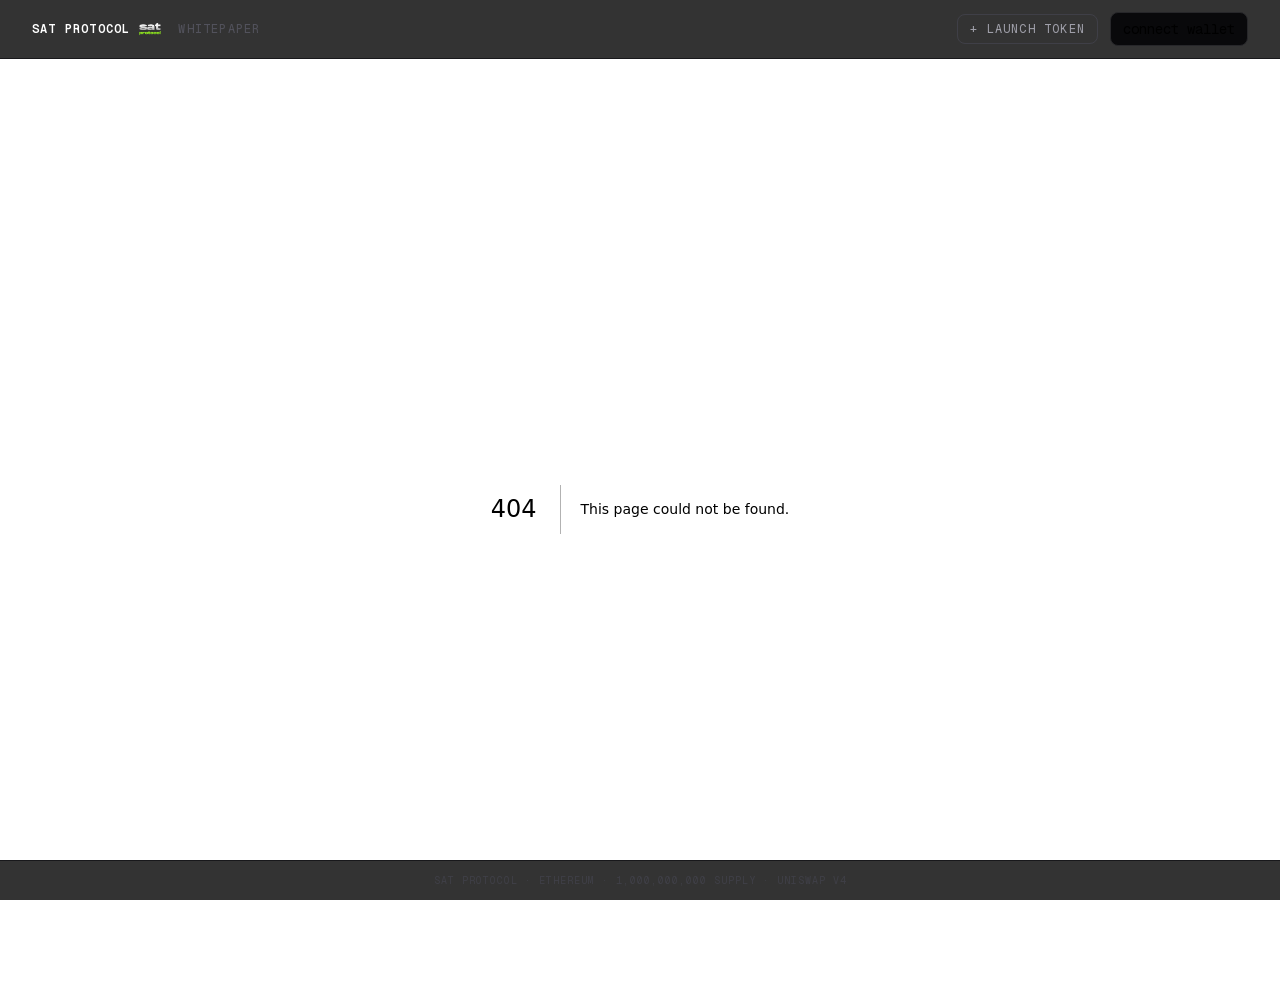
==== commit 06a5a301: "update" ====
--- a/404/index.html
+++ b/404/index.html
@@ -1 +1 @@
-<!DOCTYPE html><html lang="en" class="geist_a71539c9-module__T19VSG__variable geist_mono_8d43a2aa-module__8Li5zG__variable antialiased"><head><meta charSet="utf-8"/><meta name="viewport" content="width=device-width, initial-scale=1"/><link rel="preload" as="image" href="/logo.png"/><link rel="stylesheet" href="/_next/static/chunks/00cr-03pfmx8_.css" data-precedence="next"/><link rel="preload" as="script" fetchPriority="low" href="/_next/static/chunks/0d5obh_jtdov6.js"/><script src="/_next/static/chunks/10fi09my9mp_..js" async=""></script><script src="/_next/static/chunks/0097qk6hpc7zs.js" async=""></script><script src="/_next/static/chunks/0xnfchwvkl~uw.js" async=""></script><script src="/_next/static/chunks/0l.kx8mk.-zxi.js" async=""></script><script src="/_next/static/chunks/turbopack-0c70luie7-__b.js" async=""></script><script src="/_next/static/chunks/00knzl12jo7r2.js" async=""></script><script src="/_next/static/chunks/0ihd4t7d.6x~3.js" async=""></script><script src="/_next/static/chunks/148ae4cjba01u.js" async=""></script><script src="/_next/static/chunks/0r4pxdzy2ql_x.js" async=""></script><script src="/_next/static/chunks/16qd167umziww.js" async=""></script><script src="/_next/static/chunks/0urlgjj7appyq.js" async=""></script><script src="/_next/static/chunks/14dokw5ca038z.js" async=""></script><script src="/_next/static/chunks/0jt8v4dzic.~~.js" async=""></script><script src="/_next/static/chunks/0upo-z4tytvgp.js" async=""></script><script src="/_next/static/chunks/03sc2y78o_.57.js" async=""></script><script src="/_next/static/chunks/17jozh~a58ubb.js" async=""></script><title>404: This page could not be found.</title><meta name="robots" content="noindex"/><meta name="next-size-adjust" content=""/><title>Sat Protocol</title><meta name="description" content="deploy sato tokens · Base"/><meta property="og:title" content="Sat Protocol"/><meta property="og:description" content="deploy sato tokens · Base"/><meta property="og:image" content="http://localhost:3000/banner.jpg"/><meta property="og:image:width" content="1270"/><meta property="og:image:height" content="630"/><meta name="twitter:card" content="summary_large_image"/><meta name="twitter:title" content="Sat Protocol"/><meta name="twitter:description" content="deploy sato tokens · Base"/><meta name="twitter:image" content="http://localhost:3000/banner.jpg"/><script src="/_next/static/chunks/03~yq9q893hmn.js" noModule=""></script></head><body class="min-h-full flex flex-col"><div hidden=""><!--$--><!--/$--></div><div data-rk=""><style>[data-rk]{--rk-blurs-modalOverlay:blur(0px);--rk-fonts-body:-apple-system, BlinkMacSystemFont, "Segoe UI", Roboto, Helvetica, Arial, sans-serif, "Apple Color Emoji", "Segoe UI Emoji", "Segoe UI Symbol";--rk-radii-actionButton:10px;--rk-radii-connectButton:8px;--rk-radii-menuButton:8px;--rk-radii-modal:16px;--rk-radii-modalMobile:18px;--rk-colors-accentColor:#fff;--rk-colors-accentColorForeground:#000;--rk-colors-actionButtonBorder:rgba(255, 255, 255, 0.04);--rk-colors-actionButtonBorderMobile:rgba(255, 255, 255, 0.08);--rk-colors-actionButtonSecondaryBackground:rgba(255, 255, 255, 0.08);--rk-colors-closeButton:rgba(224, 232, 255, 0.6);--rk-colors-closeButtonBackground:rgba(255, 255, 255, 0.08);--rk-colors-connectButtonBackground:#1A1B1F;--rk-colors-connectButtonBackgroundError:#FF494A;--rk-colors-connectButtonInnerBackground:linear-gradient(0deg, rgba(255, 255, 255, 0.075), rgba(255, 255, 255, 0.15));--rk-colors-connectButtonText:#FFF;--rk-colors-connectButtonTextError:#FFF;--rk-colors-connectionIndicator:#30E000;--rk-colors-downloadBottomCardBackground:linear-gradient(126deg, rgba(0, 0, 0, 0) 9.49%, rgba(120, 120, 120, 0.2) 71.04%), #1A1B1F;--rk-colors-downloadTopCardBackground:linear-gradient(126deg, rgba(120, 120, 120, 0.2) 9.49%, rgba(0, 0, 0, 0) 71.04%), #1A1B1F;--rk-colors-error:#FF494A;--rk-colors-generalBorder:rgba(255, 255, 255, 0.08);--rk-colors-generalBorderDim:rgba(255, 255, 255, 0.04);--rk-colors-menuItemBackground:rgba(224, 232, 255, 0.1);--rk-colors-modalBackdrop:rgba(0, 0, 0, 0.5);--rk-colors-modalBackground:#1A1B1F;--rk-colors-modalBorder:rgba(255, 255, 255, 0.08);--rk-colors-modalText:#FFF;--rk-colors-modalTextDim:rgba(224, 232, 255, 0.3);--rk-colors-modalTextSecondary:rgba(255, 255, 255, 0.6);--rk-colors-profileAction:rgba(224, 232, 255, 0.1);--rk-colors-profileActionHover:rgba(224, 232, 255, 0.2);--rk-colors-profileForeground:rgba(224, 232, 255, 0.05);--rk-colors-selectedOptionBorder:rgba(224, 232, 255, 0.1);--rk-colors-standby:#FFD641;--rk-shadows-connectButton:0px 4px 12px rgba(0, 0, 0, 0.1);--rk-shadows-dialog:0px 8px 32px rgba(0, 0, 0, 0.32);--rk-shadows-profileDetailsAction:0px 2px 6px rgba(37, 41, 46, 0.04);--rk-shadows-selectedOption:0px 2px 6px rgba(0, 0, 0, 0.24);--rk-shadows-selectedWallet:0px 2px 6px rgba(0, 0, 0, 0.24);--rk-shadows-walletLogo:0px 2px 16px rgba(0, 0, 0, 0.16);}</style><header class="sticky top-0 z-40 border-b border-zinc-900 bg-black/80 backdrop-blur"><div class="mx-auto flex w-full max-w-[1400px] items-center justify-between gap-4 py-3 px-4 sm:px-8"><div class="flex items-center gap-4"><a class="flex items-center gap-2 group" href="/"><span class="font-mono text-xs font-semibold tracking-widest text-white uppercase">Sat Protocol</span><img alt="" width="24" height="24" decoding="async" data-nimg="1" class="rounded-sm" style="color:transparent" src="/logo.png"/></a><a class="font-mono text-xs uppercase tracking-widest text-zinc-600 hover:text-zinc-300 transition-colors hidden sm:block" href="/whitepaper/">whitepaper</a></div><div class="flex items-center gap-3"><a class="font-mono text-xs uppercase tracking-widest border border-zinc-700 px-3 py-1.5 rounded-lg hover:border-zinc-500 hover:text-white text-zinc-400 transition-colors hidden sm:block" href="/launch/">+ launch sato token</a><div class="hidden sm:block"><div class="shrink-0" aria-hidden="true" style="opacity:0;pointer-events:none;user-select:none"><button type="button" class="border border-zinc-800 bg-zinc-950 hover:bg-zinc-900 text-sm font-mono px-3 py-1.5 rounded-lg transition-colors cursor-pointer">connect wallet</button></div></div></div></div></header><main class="flex-1 pb-20 sm:pb-10"><div style="font-family:system-ui,&quot;Segoe UI&quot;,Roboto,Helvetica,Arial,sans-serif,&quot;Apple Color Emoji&quot;,&quot;Segoe UI Emoji&quot;;height:100vh;text-align:center;display:flex;flex-direction:column;align-items:center;justify-content:center"><div><style>body{color:#000;background:#fff;margin:0}.next-error-h1{border-right:1px solid rgba(0,0,0,.3)}@media (prefers-color-scheme:dark){body{color:#fff;background:#000}.next-error-h1{border-right:1px solid rgba(255,255,255,.3)}}</style><h1 class="next-error-h1" style="display:inline-block;margin:0 20px 0 0;padding:0 23px 0 0;font-size:24px;font-weight:500;vertical-align:top;line-height:49px">404</h1><div style="display:inline-block"><h2 style="font-size:14px;font-weight:400;line-height:49px;margin:0">This page could not be found.</h2></div></div></div><!--$--><!--/$--></main><footer class="hidden sm:block fixed bottom-0 inset-x-0 z-40 border-t border-zinc-900 bg-black/80 backdrop-blur py-3 text-center"><p class="font-mono text-[10px] text-zinc-700 uppercase tracking-widest">Sat Protocol<!-- --> · <!-- -->Base<!-- --> · 1,000,000,000 supply · uniswap v4</p></footer><div class="sm:hidden fixed bottom-0 inset-x-0 z-40 border-t border-zinc-900 bg-black/90 backdrop-blur px-4 py-3 flex items-center gap-3"><a class="flex-1 text-center font-mono text-xs uppercase tracking-widest border border-zinc-700 px-3 py-2.5 rounded-xl hover:border-zinc-500 text-zinc-400 hover:text-white transition-colors" href="/launch/">+ launch sato token</a><div class="shrink-0"><div class="shrink-0" aria-hidden="true" style="opacity:0;pointer-events:none;user-select:none"><button type="button" class="border border-zinc-800 bg-zinc-950 hover:bg-zinc-900 text-sm font-mono px-3 py-1.5 rounded-lg transition-colors cursor-pointer">connect wallet</button></div></div></div></div><script src="/_next/static/chunks/0d5obh_jtdov6.js" id="_R_" async=""></script><script>(self.__next_f=self.__next_f||[]).push([0])</script><script>self.__next_f.push([1,"1:\"$Sreact.fragment\"\n2:I[29282,[\"/_next/static/chunks/00knzl12jo7r2.js\",\"/_next/static/chunks/0ihd4t7d.6x~3.js\",\"/_next/static/chunks/148ae4cjba01u.js\",\"/_next/static/chunks/0r4pxdzy2ql_x.js\",\"/_next/static/chunks/16qd167umziww.js\",\"/_next/static/chunks/0urlgjj7appyq.js\",\"/_next/static/chunks/14dokw5ca038z.js\",\"/_next/static/chunks/0jt8v4dzic.~~.js\",\"/_next/static/chunks/0upo-z4tytvgp.js\",\"/_next/static/chunks/03sc2y78o_.57.js\",\"/_next/static/chunks/17jozh~a58ubb.js\"],\"Providers\"]\n3:I[981218,[\"/_next/static/chunks/00knzl12jo7r2.js\",\"/_next/static/chunks/0ihd4t7d.6x~3.js\",\"/_next/static/chunks/148ae4cjba01u.js\",\"/_next/static/chunks/0r4pxdzy2ql_x.js\",\"/_next/static/chunks/16qd167umziww.js\",\"/_next/static/chunks/0urlgjj7appyq.js\",\"/_next/static/chunks/14dokw5ca038z.js\",\"/_next/static/chunks/0jt8v4dzic.~~.js\",\"/_next/static/chunks/0upo-z4tytvgp.js\",\"/_next/static/chunks/03sc2y78o_.57.js\",\"/_next/static/chunks/17jozh~a58ubb.js\"],\"\"]\n4:I[757919,[\"/_next/static/chunks/00knzl12jo7r2.js\",\"/_next/static/chunks/0ihd4t7d.6x~3.js\",\"/_next/static/chunks/148ae4cjba01u.js\",\"/_next/static/chunks/0r4pxdzy2ql_x.js\",\"/_next/static/chunks/16qd167umziww.js\",\"/_next/static/chunks/0urlgjj7appyq.js\",\"/_next/static/chunks/14dokw5ca038z.js\",\"/_next/static/chunks/0jt8v4dzic.~~.js\",\"/_next/static/chunks/0upo-z4tytvgp.js\",\"/_next/static/chunks/03sc2y78o_.57.js\",\"/_next/static/chunks/17jozh~a58ubb.js\"],\"Image\"]\n5:I[174914,[\"/_next/static/chunks/00knzl12jo7r2.js\",\"/_next/static/chunks/0ihd4t7d.6x~3.js\",\"/_next/static/chunks/148ae4cjba01u.js\",\"/_next/static/chunks/0r4pxdzy2ql_x.js\",\"/_next/static/chunks/16qd167umziww.js\",\"/_next/static/chunks/0urlgjj7appyq.js\",\"/_next/static/chunks/14dokw5ca038z.js\",\"/_next/static/chunks/0jt8v4dzic.~~.js\",\"/_next/static/chunks/0upo-z4tytvgp.js\",\"/_next/static/chunks/03sc2y78o_.57.js\",\"/_next/static/chunks/17jozh~a58ubb.js\"],\"default\"]\n6:I[238112,[\"/_next/static/chunks/00knzl12jo7r2.js\",\"/_next/static/chunks/0ihd4t7d.6x~3.js\",\"/_next/static/chunks/148ae4cjba01u.js\",\"/_next/static/chunks/0r4pxdzy2ql_x.js\",\"/_next/static/chunks/16qd167umziww.js\",\"/_next/static/chunks/0urlgjj7appyq.js\",\"/_next/static/chunks/14dokw5ca038z.js\",\"/_next/static/chunks/0jt8v4dzic.~~.js\",\"/_next/static/chunks/0upo-z4tytvgp.js\",\"/_next/static/chunks/03sc2y78o_.57.js\",\"/_next/static/chunks/17jozh~a58ubb.js\"],\"default\"]\n7:I[599517,[\"/_next/static/chunks/00knzl12jo7r2.js\",\"/_next/static/chunks/0ihd4t7d.6x~3.js\",\"/_next/static/chunks/148ae4cjba01u.js\",\"/_next/static/chunks/0r4pxdzy2ql_x.js\",\"/_next/static/chunks/16qd167umziww.js\",\"/_next/static/chunks/0urlgjj7appyq.js\",\"/_next/static/chunks/14dokw5ca038z.js\",\"/_next/static/chunks/0jt8v4dzic.~~.js\",\"/_next/static/chunks/0upo-z4tytvgp.js\",\"/_next/static/chunks/03sc2y78o_.57.js\",\"/_next/static/chunks/17jozh~a58ubb.js\"],\"default\"]\ne:I[940066,[\"/_next/static/chunks/00knzl12jo7r2.js\",\"/_next/static/chunks/0ihd4t7d.6x~3.js\",\"/_next/static/chunks/148ae4cjba01u.js\",\"/_next/static/chunks/0r4pxdzy2ql_x.js\",\"/_next/static/chunks/16qd167umziww.js\",\"/_next/static/chunks/0urlgjj7appyq.js\",\"/_next/static/chunks/14dokw5ca038z.js\",\"/_next/static/chunks/0jt8v4dzic.~~.js\",\"/_next/static/chunks/0upo-z4tytvgp.js\",\"/_next/static/chunks/03sc2y78o_.57.js\",\"/_next/static/chunks/17jozh~a58ubb.js\"],\"default\",1]\n:HL[\"/_next/static/chunks/00cr-03pfmx8_.css\",\"style\"]\n"])</script><script>self.__next_f.push([1,"0:{\"P\":null,\"c\":[\"\",\"_not-found\",\"\"],\"q\":\"\",\"i\":false,\"f\":[[[\"\",{\"children\":[\"/_not-found\",{\"children\":[\"__PAGE__\",{}]}]},\"$undefined\",\"$undefined\",16],[[\"$\",\"$1\",\"c\",{\"children\":[[[\"$\",\"link\",\"0\",{\"rel\":\"stylesheet\",\"href\":\"/_next/static/chunks/00cr-03pfmx8_.css\",\"precedence\":\"next\",\"crossOrigin\":\"$undefined\",\"nonce\":\"$undefined\"}],[\"$\",\"script\",\"script-0\",{\"src\":\"/_next/static/chunks/00knzl12jo7r2.js\",\"async\":true,\"nonce\":\"$undefined\"}],[\"$\",\"script\",\"script-1\",{\"src\":\"/_next/static/chunks/0ihd4t7d.6x~3.js\",\"async\":true,\"nonce\":\"$undefined\"}],[\"$\",\"script\",\"script-2\",{\"src\":\"/_next/static/chunks/148ae4cjba01u.js\",\"async\":true,\"nonce\":\"$undefined\"}],[\"$\",\"script\",\"script-3\",{\"src\":\"/_next/static/chunks/0r4pxdzy2ql_x.js\",\"async\":true,\"nonce\":\"$undefined\"}],[\"$\",\"script\",\"script-4\",{\"src\":\"/_next/static/chunks/16qd167umziww.js\",\"async\":true,\"nonce\":\"$undefined\"}],[\"$\",\"script\",\"script-5\",{\"src\":\"/_next/static/chunks/0urlgjj7appyq.js\",\"async\":true,\"nonce\":\"$undefined\"}],[\"$\",\"script\",\"script-6\",{\"src\":\"/_next/static/chunks/14dokw5ca038z.js\",\"async\":true,\"nonce\":\"$undefined\"}],[\"$\",\"script\",\"script-7\",{\"src\":\"/_next/static/chunks/0jt8v4dzic.~~.js\",\"async\":true,\"nonce\":\"$undefined\"}],[\"$\",\"script\",\"script-8\",{\"src\":\"/_next/static/chunks/0upo-z4tytvgp.js\",\"async\":true,\"nonce\":\"$undefined\"}],[\"$\",\"script\",\"script-9\",{\"src\":\"/_next/static/chunks/03sc2y78o_.57.js\",\"async\":true,\"nonce\":\"$undefined\"}],[\"$\",\"script\",\"script-10\",{\"src\":\"/_next/static/chunks/17jozh~a58ubb.js\",\"async\":true,\"nonce\":\"$undefined\"}]],[\"$\",\"html\",null,{\"lang\":\"en\",\"className\":\"geist_a71539c9-module__T19VSG__variable geist_mono_8d43a2aa-module__8Li5zG__variable antialiased\",\"children\":[\"$\",\"body\",null,{\"className\":\"min-h-full flex flex-col\",\"children\":[\"$\",\"$L2\",null,{\"children\":[[\"$\",\"header\",null,{\"className\":\"sticky top-0 z-40 border-b border-zinc-900 bg-black/80 backdrop-blur\",\"children\":[\"$\",\"div\",null,{\"className\":\"mx-auto flex w-full max-w-[1400px] items-center justify-between gap-4 py-3 px-4 sm:px-8\",\"children\":[[\"$\",\"div\",null,{\"className\":\"flex items-center gap-4\",\"children\":[[\"$\",\"$L3\",null,{\"href\":\"/\",\"className\":\"flex items-center gap-2 group\",\"children\":[[\"$\",\"span\",null,{\"className\":\"font-mono text-xs font-semibold tracking-widest text-white uppercase\",\"children\":\"Sat Protocol\"}],[\"$\",\"$L4\",null,{\"src\":\"/logo.png\",\"alt\":\"\",\"width\":24,\"height\":24,\"priority\":true,\"className\":\"rounded-sm\"}]]}],[\"$\",\"$L3\",null,{\"href\":\"/whitepaper\",\"className\":\"font-mono text-xs uppercase tracking-widest text-zinc-600 hover:text-zinc-300 transition-colors hidden sm:block\",\"children\":\"whitepaper\"}]]}],[\"$\",\"div\",null,{\"className\":\"flex items-center gap-3\",\"children\":[[\"$\",\"$L3\",null,{\"href\":\"/launch\",\"className\":\"font-mono text-xs uppercase tracking-widest border border-zinc-700 px-3 py-1.5 rounded-lg hover:border-zinc-500 hover:text-white text-zinc-400 transition-colors hidden sm:block\",\"children\":\"+ launch sato token\"}],[\"$\",\"div\",null,{\"className\":\"hidden sm:block\",\"children\":[\"$\",\"$L5\",null,{}]}]]}]]}]}],[\"$\",\"main\",null,{\"className\":\"flex-1 pb-20 sm:pb-10\",\"children\":[\"$\",\"$L6\",null,{\"parallelRouterKey\":\"children\",\"error\":\"$undefined\",\"errorStyles\":\"$undefined\",\"errorScripts\":\"$undefined\",\"template\":[\"$\",\"$L7\",null,{}],\"templateStyles\":\"$undefined\",\"templateScripts\":\"$undefined\",\"notFound\":[[[\"$\",\"title\",null,{\"children\":\"404: This page could not be found.\"}],[\"$\",\"div\",null,{\"style\":{\"fontFamily\":\"system-ui,\\\"Segoe UI\\\",Roboto,Helvetica,Arial,sans-serif,\\\"Apple Color Emoji\\\",\\\"Segoe UI Emoji\\\"\",\"height\":\"100vh\",\"textAlign\":\"center\",\"display\":\"flex\",\"flexDirection\":\"column\",\"alignItems\":\"center\",\"justifyContent\":\"center\"},\"children\":[\"$\",\"div\",null,{\"children\":[[\"$\",\"style\",null,{\"dangerouslySetInnerHTML\":{\"__html\":\"body{color:#000;background:#fff;margin:0}.next-error-h1{border-right:1px solid rgba(0,0,0,.3)}@media (prefers-color-scheme:dark){body{color:#fff;background:#000}.next-error-h1{border-right:1px solid rgba(255,255,255,.3)}}\"}}],[\"$\",\"h1\",null,{\"className\":\"next-error-h1\",\"style\":{\"display\":\"inline-block\",\"margin\":\"0 20px 0 0\",\"padding\":\"0 23px 0 0\",\"fontSize\":24,\"fontWeight\":500,\"verticalAlign\":\"top\",\"lineHeight\":\"49px\"},\"children\":404}],[\"$\",\"div\",null,{\"style\":{\"display\":\"inline-block\"},\"children\":[\"$\",\"h2\",null,{\"style\":{\"fontSize\":14,\"fontWeight\":400,\"lineHeight\":\"49px\",\"margin\":0},\"children\":\"This page could not be found.\"}]}]]}]}]],[]],\"forbidden\":\"$undefined\",\"unauthorized\":\"$undefined\"}]}],[\"$\",\"footer\",null,{\"className\":\"hidden sm:block fixed bottom-0 inset-x-0 z-40 border-t border-zinc-900 bg-black/80 backdrop-blur py-3 text-center\",\"children\":\"$L8\"}],\"$L9\"]}]}]}]]}],{\"children\":[\"$La\",{\"children\":[\"$Lb\",{},null,false,null]},null,false,\"$@c\"]},null,false,null],\"$Ld\",false]],\"m\":\"$undefined\",\"G\":[\"$e\",[\"$Lf\"]],\"S\":true,\"h\":null,\"s\":\"$undefined\",\"l\":\"$undefined\",\"p\":\"$undefined\",\"d\":\"$undefined\",\"b\":\"bT8to9umymgxFrHeqk5P-\"}\n"])</script><script>self.__next_f.push([1,"10:I[17891,[\"/_next/static/chunks/00knzl12jo7r2.js\",\"/_next/static/chunks/0ihd4t7d.6x~3.js\",\"/_next/static/chunks/148ae4cjba01u.js\",\"/_next/static/chunks/0r4pxdzy2ql_x.js\",\"/_next/static/chunks/16qd167umziww.js\",\"/_next/static/chunks/0urlgjj7appyq.js\",\"/_next/static/chunks/14dokw5ca038z.js\",\"/_next/static/chunks/0jt8v4dzic.~~.js\",\"/_next/static/chunks/0upo-z4tytvgp.js\",\"/_next/static/chunks/03sc2y78o_.57.js\",\"/_next/static/chunks/17jozh~a58ubb.js\"],\"OutletBoundary\"]\n11:\"$Sreact.suspense\"\n14:I[17891,[\"/_next/static/chunks/00knzl12jo7r2.js\",\"/_next/static/chunks/0ihd4t7d.6x~3.js\",\"/_next/static/chunks/148ae4cjba01u.js\",\"/_next/static/chunks/0r4pxdzy2ql_x.js\",\"/_next/static/chunks/16qd167umziww.js\",\"/_next/static/chunks/0urlgjj7appyq.js\",\"/_next/static/chunks/14dokw5ca038z.js\",\"/_next/static/chunks/0jt8v4dzic.~~.js\",\"/_next/static/chunks/0upo-z4tytvgp.js\",\"/_next/static/chunks/03sc2y78o_.57.js\",\"/_next/static/chunks/17jozh~a58ubb.js\"],\"ViewportBoundary\"]\n16:I[17891,[\"/_next/static/chunks/00knzl12jo7r2.js\",\"/_next/static/chunks/0ihd4t7d.6x~3.js\",\"/_next/static/chunks/148ae4cjba01u.js\",\"/_next/static/chunks/0r4pxdzy2ql_x.js\",\"/_next/static/chunks/16qd167umziww.js\",\"/_next/static/chunks/0urlgjj7appyq.js\",\"/_next/static/chunks/14dokw5ca038z.js\",\"/_next/static/chunks/0jt8v4dzic.~~.js\",\"/_next/static/chunks/0upo-z4tytvgp.js\",\"/_next/static/chunks/03sc2y78o_.57.js\",\"/_next/static/chunks/17jozh~a58ubb.js\"],\"MetadataBoundary\"]\n8:[\"$\",\"p\",null,{\"className\":\"font-mono text-[10px] text-zinc-700 uppercase tracking-widest\",\"children\":[\"Sat Protocol\",\" · \",\"Base\",\" · 1,000,000,000 supply · uniswap v4\"]}]\n9:[\"$\",\"div\",null,{\"className\":\"sm:hidden fixed bottom-0 inset-x-0 z-40 border-t border-zinc-900 bg-black/90 backdrop-blur px-4 py-3 flex items-center gap-3\",\"children\":[[\"$\",\"$L3\",null,{\"href\":\"/launch\",\"className\":\"flex-1 text-center font-mono text-xs uppercase tracking-widest border border-zinc-700 px-3 py-2.5 rounded-xl hover:border-zinc-500 text-zinc-400 hover:text-white transition-colors\",\"children\":\"+ launch sato token\"}],[\"$\",\"div\",null,{\"className\":\"shrink-0\",\"children\":[\"$\",\"$L5\",null,{}]}]]}]\na:[\"$\",\"$1\",\"c\",{\"children\":[null,[\"$\",\"$L6\",null,{\"parallelRouterKey\":\"children\",\"error\":\"$undefined\",\"errorStyles\":\"$undefined\",\"errorScripts\":\"$undefined\",\"template\":[\"$\",\"$L7\",null,{}],\"templateStyles\":\"$undefined\",\"templateScripts\":\"$undefined\",\"notFound\":\"$undefined\",\"forbidden\":\"$undefined\",\"unauthorized\":\"$undefined\"}]]}]\nb:[\"$\",\"$1\",\"c\",{\"children\":[[[\"$\",\"title\",null,{\"children\":\"404: This page could not be found.\"}],[\"$\",\"div\",null,{\"style\":\"$0:f:0:1:0:props:children:1:props:children:props:children:props:children:1:props:children:props:notFound:0:1:props:style\",\"children\":[\"$\",\"div\",null,{\"children\":[[\"$\",\"style\",null,{\"dangerouslySetInnerHTML\":{\"__html\":\"body{color:#000;background:#fff;margin:0}.next-error-h1{border-right:1px solid rgba(0,0,0,.3)}@media (prefers-color-scheme:dark){body{color:#fff;background:#000}.next-error-h1{border-right:1px solid rgba(255,255,255,.3)}}\"}}],[\"$\",\"h1\",null,{\"className\":\"next-error-h1\",\"style\":\"$0:f:0:1:0:props:children:1:props:children:props:children:props:children:1:props:children:props:notFound:0:1:props:children:props:children:1:props:style\",\"children\":404}],[\"$\",\"div\",null,{\"style\":\"$0:f:0:1:0:props:children:1:props:children:props:children:props:children:1:props:children:props:notFound:0:1:props:children:props:children:2:props:style\",\"children\":[\"$\",\"h2\",null,{\"style\":\"$0:f:0:1:0:props:children:1:props:children:props:children:props:children:1:props:children:props:notFound:0:1:props:children:props:children:2:props:children:props:style\",\"children\":\"This page could not be found.\"}]}]]}]}]],null,[\"$\",\"$L10\",null,{\"children\":[\"$\",\"$11\",null,{\"name\":\"Next.MetadataOutlet\",\"children\":\"$@12\"}]}]]}]\n13:[]\nc:\"$W13\"\nd:[\"$\",\"$1\",\"h\",{\"children\":[[\"$\",\"meta\",null,{\"name\":\"robots\",\"content\":\"noindex\"}],[\"$\",\"$L14\",null,{\"children\":\"$L15\"}],[\"$\",\"div\",null,{\"hidden\":true,\"children\":[\"$\",\"$L16\",null,{\"children\":[\"$\",\"$11\",null,{\"name\":\"Next.Metadata\",\"children\":\"$L17\"}]}]}],[\"$\",\"meta\",null,{\"name\":\"nex"])</script><script>self.__next_f.push([1,"t-size-adjust\",\"content\":\"\"}]]}]\nf:[\"$\",\"link\",\"0\",{\"rel\":\"stylesheet\",\"href\":\"/_next/static/chunks/00cr-03pfmx8_.css\",\"precedence\":\"next\",\"crossOrigin\":\"$undefined\",\"nonce\":\"$undefined\"}]\n"])</script><script>self.__next_f.push([1,"15:[[\"$\",\"meta\",\"0\",{\"charSet\":\"utf-8\"}],[\"$\",\"meta\",\"1\",{\"name\":\"viewport\",\"content\":\"width=device-width, initial-scale=1\"}]]\n"])</script><script>self.__next_f.push([1,"12:null\n17:[[\"$\",\"title\",\"0\",{\"children\":\"Sat Protocol\"}],[\"$\",\"meta\",\"1\",{\"name\":\"description\",\"content\":\"deploy sato tokens · Base\"}],[\"$\",\"meta\",\"2\",{\"property\":\"og:title\",\"content\":\"Sat Protocol\"}],[\"$\",\"meta\",\"3\",{\"property\":\"og:description\",\"content\":\"deploy sato tokens · Base\"}],[\"$\",\"meta\",\"4\",{\"property\":\"og:image\",\"content\":\"http://localhost:3000/banner.jpg\"}],[\"$\",\"meta\",\"5\",{\"property\":\"og:image:width\",\"content\":\"1270\"}],[\"$\",\"meta\",\"6\",{\"property\":\"og:image:height\",\"content\":\"630\"}],[\"$\",\"meta\",\"7\",{\"name\":\"twitter:card\",\"content\":\"summary_large_image\"}],[\"$\",\"meta\",\"8\",{\"name\":\"twitter:title\",\"content\":\"Sat Protocol\"}],[\"$\",\"meta\",\"9\",{\"name\":\"twitter:description\",\"content\":\"deploy sato tokens · Base\"}],[\"$\",\"meta\",\"10\",{\"name\":\"twitter:image\",\"content\":\"http://localhost:3000/banner.jpg\"}]]\n"])</script></body></html>+<!DOCTYPE html><html lang="en" class="geist_a71539c9-module__T19VSG__variable geist_mono_8d43a2aa-module__8Li5zG__variable antialiased"><head><meta charSet="utf-8"/><meta name="viewport" content="width=device-width, initial-scale=1"/><link rel="preload" as="image" href="/logo.png"/><link rel="stylesheet" href="/_next/static/chunks/0p9w4xf_-f529.css" data-precedence="next"/><link rel="preload" as="script" fetchPriority="low" href="/_next/static/chunks/0d5obh_jtdov6.js"/><script src="/_next/static/chunks/10fi09my9mp_..js" async=""></script><script src="/_next/static/chunks/0097qk6hpc7zs.js" async=""></script><script src="/_next/static/chunks/0xnfchwvkl~uw.js" async=""></script><script src="/_next/static/chunks/0l.kx8mk.-zxi.js" async=""></script><script src="/_next/static/chunks/turbopack-0c70luie7-__b.js" async=""></script><script src="/_next/static/chunks/00knzl12jo7r2.js" async=""></script><script src="/_next/static/chunks/16qd167umziww.js" async=""></script><script src="/_next/static/chunks/148ae4cjba01u.js" async=""></script><script src="/_next/static/chunks/0r4pxdzy2ql_x.js" async=""></script><script src="/_next/static/chunks/10kqypc6uxays.js" async=""></script><script src="/_next/static/chunks/14dokw5ca038z.js" async=""></script><script src="/_next/static/chunks/0urlgjj7appyq.js" async=""></script><script src="/_next/static/chunks/0zar61j30pjb5.js" async=""></script><script src="/_next/static/chunks/02in2-6fij0lz.js" async=""></script><title>404: This page could not be found.</title><meta name="robots" content="noindex"/><meta name="next-size-adjust" content=""/><title>Sat Protocol</title><meta name="description" content="deploy tokens · Ethereum"/><meta property="og:title" content="Sat Protocol"/><meta property="og:description" content="deploy tokens · Ethereum"/><meta property="og:image" content="http://localhost:3000/banner.jpg"/><meta property="og:image:width" content="1270"/><meta property="og:image:height" content="630"/><meta name="twitter:card" content="summary_large_image"/><meta name="twitter:title" content="Sat Protocol"/><meta name="twitter:description" content="deploy tokens · Ethereum"/><meta name="twitter:image" content="http://localhost:3000/banner.jpg"/><script src="/_next/static/chunks/03~yq9q893hmn.js" noModule=""></script></head><body class="min-h-full flex flex-col"><div hidden=""><!--$--><!--/$--></div><div data-rk=""><style>[data-rk]{--rk-blurs-modalOverlay:blur(0px);--rk-fonts-body:-apple-system, BlinkMacSystemFont, "Segoe UI", Roboto, Helvetica, Arial, sans-serif, "Apple Color Emoji", "Segoe UI Emoji", "Segoe UI Symbol";--rk-radii-actionButton:10px;--rk-radii-connectButton:8px;--rk-radii-menuButton:8px;--rk-radii-modal:16px;--rk-radii-modalMobile:18px;--rk-colors-accentColor:#fff;--rk-colors-accentColorForeground:#000;--rk-colors-actionButtonBorder:rgba(255, 255, 255, 0.04);--rk-colors-actionButtonBorderMobile:rgba(255, 255, 255, 0.08);--rk-colors-actionButtonSecondaryBackground:rgba(255, 255, 255, 0.08);--rk-colors-closeButton:rgba(224, 232, 255, 0.6);--rk-colors-closeButtonBackground:rgba(255, 255, 255, 0.08);--rk-colors-connectButtonBackground:#1A1B1F;--rk-colors-connectButtonBackgroundError:#FF494A;--rk-colors-connectButtonInnerBackground:linear-gradient(0deg, rgba(255, 255, 255, 0.075), rgba(255, 255, 255, 0.15));--rk-colors-connectButtonText:#FFF;--rk-colors-connectButtonTextError:#FFF;--rk-colors-connectionIndicator:#30E000;--rk-colors-downloadBottomCardBackground:linear-gradient(126deg, rgba(0, 0, 0, 0) 9.49%, rgba(120, 120, 120, 0.2) 71.04%), #1A1B1F;--rk-colors-downloadTopCardBackground:linear-gradient(126deg, rgba(120, 120, 120, 0.2) 9.49%, rgba(0, 0, 0, 0) 71.04%), #1A1B1F;--rk-colors-error:#FF494A;--rk-colors-generalBorder:rgba(255, 255, 255, 0.08);--rk-colors-generalBorderDim:rgba(255, 255, 255, 0.04);--rk-colors-menuItemBackground:rgba(224, 232, 255, 0.1);--rk-colors-modalBackdrop:rgba(0, 0, 0, 0.5);--rk-colors-modalBackground:#1A1B1F;--rk-colors-modalBorder:rgba(255, 255, 255, 0.08);--rk-colors-modalText:#FFF;--rk-colors-modalTextDim:rgba(224, 232, 255, 0.3);--rk-colors-modalTextSecondary:rgba(255, 255, 255, 0.6);--rk-colors-profileAction:rgba(224, 232, 255, 0.1);--rk-colors-profileActionHover:rgba(224, 232, 255, 0.2);--rk-colors-profileForeground:rgba(224, 232, 255, 0.05);--rk-colors-selectedOptionBorder:rgba(224, 232, 255, 0.1);--rk-colors-standby:#FFD641;--rk-shadows-connectButton:0px 4px 12px rgba(0, 0, 0, 0.1);--rk-shadows-dialog:0px 8px 32px rgba(0, 0, 0, 0.32);--rk-shadows-profileDetailsAction:0px 2px 6px rgba(37, 41, 46, 0.04);--rk-shadows-selectedOption:0px 2px 6px rgba(0, 0, 0, 0.24);--rk-shadows-selectedWallet:0px 2px 6px rgba(0, 0, 0, 0.24);--rk-shadows-walletLogo:0px 2px 16px rgba(0, 0, 0, 0.16);}</style><header class="sticky top-0 z-40 border-b border-zinc-900 bg-black/80 backdrop-blur"><div class="mx-auto flex w-full max-w-[1400px] items-center justify-between gap-4 py-3 px-4 sm:px-8"><div class="flex items-center gap-4"><a class="flex items-center gap-2 group" href="/"><span class="font-mono text-xs font-semibold tracking-widest text-white uppercase">Sat Protocol</span><img alt="" width="24" height="24" decoding="async" data-nimg="1" class="rounded-sm" style="color:transparent" src="/logo.png"/></a><a class="font-mono text-xs uppercase tracking-widest text-zinc-600 hover:text-zinc-300 transition-colors hidden sm:block" href="/whitepaper/">whitepaper</a></div><div class="flex items-center gap-3"><a class="font-mono text-xs uppercase tracking-widest border border-zinc-700 px-3 py-1.5 rounded-lg hover:border-zinc-500 hover:text-white text-zinc-400 transition-colors hidden sm:block" href="/launch/">+ launch token</a><div class="hidden sm:block"><div class="shrink-0" aria-hidden="true" style="opacity:0;pointer-events:none;user-select:none"><button type="button" class="border border-zinc-800 bg-zinc-950 hover:bg-zinc-900 text-sm font-mono px-3 py-1.5 rounded-lg transition-colors cursor-pointer">connect wallet</button></div></div></div></div></header><main class="flex-1 pb-20 sm:pb-10"><div style="font-family:system-ui,&quot;Segoe UI&quot;,Roboto,Helvetica,Arial,sans-serif,&quot;Apple Color Emoji&quot;,&quot;Segoe UI Emoji&quot;;height:100vh;text-align:center;display:flex;flex-direction:column;align-items:center;justify-content:center"><div><style>body{color:#000;background:#fff;margin:0}.next-error-h1{border-right:1px solid rgba(0,0,0,.3)}@media (prefers-color-scheme:dark){body{color:#fff;background:#000}.next-error-h1{border-right:1px solid rgba(255,255,255,.3)}}</style><h1 class="next-error-h1" style="display:inline-block;margin:0 20px 0 0;padding:0 23px 0 0;font-size:24px;font-weight:500;vertical-align:top;line-height:49px">404</h1><div style="display:inline-block"><h2 style="font-size:14px;font-weight:400;line-height:49px;margin:0">This page could not be found.</h2></div></div></div><!--$--><!--/$--></main><footer class="hidden sm:block fixed bottom-0 inset-x-0 z-40 border-t border-zinc-900 bg-black/80 backdrop-blur py-3 text-center"><p class="font-mono text-[10px] text-zinc-700 uppercase tracking-widest">Sat Protocol<!-- --> · <!-- -->Ethereum<!-- --> · 1,000,000,000 supply · uniswap v4</p></footer><div class="sm:hidden fixed bottom-0 inset-x-0 z-40 border-t border-zinc-900 bg-black/90 backdrop-blur px-4 py-3 flex items-center gap-3"><a class="flex-1 text-center font-mono text-xs uppercase tracking-widest border border-zinc-700 px-3 py-2.5 rounded-xl hover:border-zinc-500 text-zinc-400 hover:text-white transition-colors" href="/launch/">+ launch token</a><div class="shrink-0"><div class="shrink-0" aria-hidden="true" style="opacity:0;pointer-events:none;user-select:none"><button type="button" class="border border-zinc-800 bg-zinc-950 hover:bg-zinc-900 text-sm font-mono px-3 py-1.5 rounded-lg transition-colors cursor-pointer">connect wallet</button></div></div></div></div><script src="/_next/static/chunks/0d5obh_jtdov6.js" id="_R_" async=""></script><script>(self.__next_f=self.__next_f||[]).push([0])</script><script>self.__next_f.push([1,"1:\"$Sreact.fragment\"\n2:I[29282,[\"/_next/static/chunks/00knzl12jo7r2.js\",\"/_next/static/chunks/16qd167umziww.js\",\"/_next/static/chunks/148ae4cjba01u.js\",\"/_next/static/chunks/0r4pxdzy2ql_x.js\",\"/_next/static/chunks/10kqypc6uxays.js\",\"/_next/static/chunks/14dokw5ca038z.js\",\"/_next/static/chunks/0urlgjj7appyq.js\",\"/_next/static/chunks/0zar61j30pjb5.js\",\"/_next/static/chunks/02in2-6fij0lz.js\"],\"Providers\"]\n3:I[981218,[\"/_next/static/chunks/00knzl12jo7r2.js\",\"/_next/static/chunks/16qd167umziww.js\",\"/_next/static/chunks/148ae4cjba01u.js\",\"/_next/static/chunks/0r4pxdzy2ql_x.js\",\"/_next/static/chunks/10kqypc6uxays.js\",\"/_next/static/chunks/14dokw5ca038z.js\",\"/_next/static/chunks/0urlgjj7appyq.js\",\"/_next/static/chunks/0zar61j30pjb5.js\",\"/_next/static/chunks/02in2-6fij0lz.js\"],\"\"]\n4:I[757919,[\"/_next/static/chunks/00knzl12jo7r2.js\",\"/_next/static/chunks/16qd167umziww.js\",\"/_next/static/chunks/148ae4cjba01u.js\",\"/_next/static/chunks/0r4pxdzy2ql_x.js\",\"/_next/static/chunks/10kqypc6uxays.js\",\"/_next/static/chunks/14dokw5ca038z.js\",\"/_next/static/chunks/0urlgjj7appyq.js\",\"/_next/static/chunks/0zar61j30pjb5.js\",\"/_next/static/chunks/02in2-6fij0lz.js\"],\"Image\"]\n5:I[174914,[\"/_next/static/chunks/00knzl12jo7r2.js\",\"/_next/static/chunks/16qd167umziww.js\",\"/_next/static/chunks/148ae4cjba01u.js\",\"/_next/static/chunks/0r4pxdzy2ql_x.js\",\"/_next/static/chunks/10kqypc6uxays.js\",\"/_next/static/chunks/14dokw5ca038z.js\",\"/_next/static/chunks/0urlgjj7appyq.js\",\"/_next/static/chunks/0zar61j30pjb5.js\",\"/_next/static/chunks/02in2-6fij0lz.js\"],\"default\"]\n6:I[238112,[\"/_next/static/chunks/00knzl12jo7r2.js\",\"/_next/static/chunks/16qd167umziww.js\",\"/_next/static/chunks/148ae4cjba01u.js\",\"/_next/static/chunks/0r4pxdzy2ql_x.js\",\"/_next/static/chunks/10kqypc6uxays.js\",\"/_next/static/chunks/14dokw5ca038z.js\",\"/_next/static/chunks/0urlgjj7appyq.js\",\"/_next/static/chunks/0zar61j30pjb5.js\",\"/_next/static/chunks/02in2-6fij0lz.js\"],\"default\"]\n7:I[599517,[\"/_next/static/chunks/00knzl12jo7r2.js\",\"/_next/static/chunks/16qd167umziww.js\",\"/_next/static/chunks/148ae4cjba01u.js\",\"/_next/static/chunks/0r4pxdzy2ql_x.js\",\"/_next/static/chunks/10kqypc6uxays.js\",\"/_next/static/chunks/14dokw5ca038z.js\",\"/_next/static/chunks/0urlgjj7appyq.js\",\"/_next/static/chunks/0zar61j30pjb5.js\",\"/_next/static/chunks/02in2-6fij0lz.js\"],\"default\"]\nd:I[940066,[\"/_next/static/chunks/00knzl12jo7r2.js\",\"/_next/static/chunks/16qd167umziww.js\",\"/_next/static/chunks/148ae4cjba01u.js\",\"/_next/static/chunks/0r4pxdzy2ql_x.js\",\"/_next/static/chunks/10kqypc6uxays.js\",\"/_next/static/chunks/14dokw5ca038z.js\",\"/_next/static/chunks/0urlgjj7appyq.js\",\"/_next/static/chunks/0zar61j30pjb5.js\",\"/_next/static/chunks/02in2-6fij0lz.js\"],\"default\",1]\n:HL[\"/_next/static/chunks/0p9w4xf_-f529.css\",\"style\"]\n"])</script><script>self.__next_f.push([1,"0:{\"P\":null,\"c\":[\"\",\"_not-found\",\"\"],\"q\":\"\",\"i\":false,\"f\":[[[\"\",{\"children\":[\"/_not-found\",{\"children\":[\"__PAGE__\",{}]}]},\"$undefined\",\"$undefined\",16],[[\"$\",\"$1\",\"c\",{\"children\":[[[\"$\",\"link\",\"0\",{\"rel\":\"stylesheet\",\"href\":\"/_next/static/chunks/0p9w4xf_-f529.css\",\"precedence\":\"next\",\"crossOrigin\":\"$undefined\",\"nonce\":\"$undefined\"}],[\"$\",\"script\",\"script-0\",{\"src\":\"/_next/static/chunks/00knzl12jo7r2.js\",\"async\":true,\"nonce\":\"$undefined\"}],[\"$\",\"script\",\"script-1\",{\"src\":\"/_next/static/chunks/16qd167umziww.js\",\"async\":true,\"nonce\":\"$undefined\"}],[\"$\",\"script\",\"script-2\",{\"src\":\"/_next/static/chunks/148ae4cjba01u.js\",\"async\":true,\"nonce\":\"$undefined\"}],[\"$\",\"script\",\"script-3\",{\"src\":\"/_next/static/chunks/0r4pxdzy2ql_x.js\",\"async\":true,\"nonce\":\"$undefined\"}],[\"$\",\"script\",\"script-4\",{\"src\":\"/_next/static/chunks/10kqypc6uxays.js\",\"async\":true,\"nonce\":\"$undefined\"}],[\"$\",\"script\",\"script-5\",{\"src\":\"/_next/static/chunks/14dokw5ca038z.js\",\"async\":true,\"nonce\":\"$undefined\"}],[\"$\",\"script\",\"script-6\",{\"src\":\"/_next/static/chunks/0urlgjj7appyq.js\",\"async\":true,\"nonce\":\"$undefined\"}],[\"$\",\"script\",\"script-7\",{\"src\":\"/_next/static/chunks/0zar61j30pjb5.js\",\"async\":true,\"nonce\":\"$undefined\"}],[\"$\",\"script\",\"script-8\",{\"src\":\"/_next/static/chunks/02in2-6fij0lz.js\",\"async\":true,\"nonce\":\"$undefined\"}]],[\"$\",\"html\",null,{\"lang\":\"en\",\"className\":\"geist_a71539c9-module__T19VSG__variable geist_mono_8d43a2aa-module__8Li5zG__variable antialiased\",\"children\":[\"$\",\"body\",null,{\"className\":\"min-h-full flex flex-col\",\"children\":[\"$\",\"$L2\",null,{\"children\":[[\"$\",\"header\",null,{\"className\":\"sticky top-0 z-40 border-b border-zinc-900 bg-black/80 backdrop-blur\",\"children\":[\"$\",\"div\",null,{\"className\":\"mx-auto flex w-full max-w-[1400px] items-center justify-between gap-4 py-3 px-4 sm:px-8\",\"children\":[[\"$\",\"div\",null,{\"className\":\"flex items-center gap-4\",\"children\":[[\"$\",\"$L3\",null,{\"href\":\"/\",\"className\":\"flex items-center gap-2 group\",\"children\":[[\"$\",\"span\",null,{\"className\":\"font-mono text-xs font-semibold tracking-widest text-white uppercase\",\"children\":\"Sat Protocol\"}],[\"$\",\"$L4\",null,{\"src\":\"/logo.png\",\"alt\":\"\",\"width\":24,\"height\":24,\"priority\":true,\"className\":\"rounded-sm\"}]]}],[\"$\",\"$L3\",null,{\"href\":\"/whitepaper\",\"className\":\"font-mono text-xs uppercase tracking-widest text-zinc-600 hover:text-zinc-300 transition-colors hidden sm:block\",\"children\":\"whitepaper\"}]]}],[\"$\",\"div\",null,{\"className\":\"flex items-center gap-3\",\"children\":[[\"$\",\"$L3\",null,{\"href\":\"/launch\",\"className\":\"font-mono text-xs uppercase tracking-widest border border-zinc-700 px-3 py-1.5 rounded-lg hover:border-zinc-500 hover:text-white text-zinc-400 transition-colors hidden sm:block\",\"children\":\"+ launch token\"}],[\"$\",\"div\",null,{\"className\":\"hidden sm:block\",\"children\":[\"$\",\"$L5\",null,{}]}]]}]]}]}],[\"$\",\"main\",null,{\"className\":\"flex-1 pb-20 sm:pb-10\",\"children\":[\"$\",\"$L6\",null,{\"parallelRouterKey\":\"children\",\"error\":\"$undefined\",\"errorStyles\":\"$undefined\",\"errorScripts\":\"$undefined\",\"template\":[\"$\",\"$L7\",null,{}],\"templateStyles\":\"$undefined\",\"templateScripts\":\"$undefined\",\"notFound\":[[[\"$\",\"title\",null,{\"children\":\"404: This page could not be found.\"}],[\"$\",\"div\",null,{\"style\":{\"fontFamily\":\"system-ui,\\\"Segoe UI\\\",Roboto,Helvetica,Arial,sans-serif,\\\"Apple Color Emoji\\\",\\\"Segoe UI Emoji\\\"\",\"height\":\"100vh\",\"textAlign\":\"center\",\"display\":\"flex\",\"flexDirection\":\"column\",\"alignItems\":\"center\",\"justifyContent\":\"center\"},\"children\":[\"$\",\"div\",null,{\"children\":[[\"$\",\"style\",null,{\"dangerouslySetInnerHTML\":{\"__html\":\"body{color:#000;background:#fff;margin:0}.next-error-h1{border-right:1px solid rgba(0,0,0,.3)}@media (prefers-color-scheme:dark){body{color:#fff;background:#000}.next-error-h1{border-right:1px solid rgba(255,255,255,.3)}}\"}}],[\"$\",\"h1\",null,{\"className\":\"next-error-h1\",\"style\":{\"display\":\"inline-block\",\"margin\":\"0 20px 0 0\",\"padding\":\"0 23px 0 0\",\"fontSize\":24,\"fontWeight\":500,\"verticalAlign\":\"top\",\"lineHeight\":\"49px\"},\"children\":404}],[\"$\",\"div\",null,{\"style\":{\"display\":\"inline-block\"},\"children\":[\"$\",\"h2\",null,{\"style\":{\"fontSize\":14,\"fontWeight\":400,\"lineHeight\":\"49px\",\"margin\":0},\"children\":\"This page could not be found.\"}]}]]}]}]],[]],\"forbidden\":\"$undefined\",\"unauthorized\":\"$undefined\"}]}],[\"$\",\"footer\",null,{\"className\":\"hidden sm:block fixed bottom-0 inset-x-0 z-40 border-t border-zinc-900 bg-black/80 backdrop-blur py-3 text-center\",\"children\":[\"$\",\"p\",null,{\"className\":\"font-mono text-[10px] text-zinc-700 uppercase tracking-widest\",\"children\":[\"Sat Protocol\",\" · \",\"Ethereum\",\" · 1,000,000,000 supply · uniswap v4\"]}]}],\"$L8\"]}]}]}]]}],{\"children\":[\"$L9\",{\"children\":[\"$La\",{},null,false,null]},null,false,\"$@b\"]},null,false,null],\"$Lc\",false]],\"m\":\"$undefined\",\"G\":[\"$d\",[\"$Le\"]],\"S\":true,\"h\":null,\"s\":\"$undefined\",\"l\":\"$undefined\",\"p\":\"$undefined\",\"d\":\"$undefined\",\"b\":\"7xtLPC5CE8UOZE-SnS2s1\"}\n"])</script><script>self.__next_f.push([1,"f:I[17891,[\"/_next/static/chunks/00knzl12jo7r2.js\",\"/_next/static/chunks/16qd167umziww.js\",\"/_next/static/chunks/148ae4cjba01u.js\",\"/_next/static/chunks/0r4pxdzy2ql_x.js\",\"/_next/static/chunks/10kqypc6uxays.js\",\"/_next/static/chunks/14dokw5ca038z.js\",\"/_next/static/chunks/0urlgjj7appyq.js\",\"/_next/static/chunks/0zar61j30pjb5.js\",\"/_next/static/chunks/02in2-6fij0lz.js\"],\"OutletBoundary\"]\n10:\"$Sreact.suspense\"\n13:I[17891,[\"/_next/static/chunks/00knzl12jo7r2.js\",\"/_next/static/chunks/16qd167umziww.js\",\"/_next/static/chunks/148ae4cjba01u.js\",\"/_next/static/chunks/0r4pxdzy2ql_x.js\",\"/_next/static/chunks/10kqypc6uxays.js\",\"/_next/static/chunks/14dokw5ca038z.js\",\"/_next/static/chunks/0urlgjj7appyq.js\",\"/_next/static/chunks/0zar61j30pjb5.js\",\"/_next/static/chunks/02in2-6fij0lz.js\"],\"ViewportBoundary\"]\n15:I[17891,[\"/_next/static/chunks/00knzl12jo7r2.js\",\"/_next/static/chunks/16qd167umziww.js\",\"/_next/static/chunks/148ae4cjba01u.js\",\"/_next/static/chunks/0r4pxdzy2ql_x.js\",\"/_next/static/chunks/10kqypc6uxays.js\",\"/_next/static/chunks/14dokw5ca038z.js\",\"/_next/static/chunks/0urlgjj7appyq.js\",\"/_next/static/chunks/0zar61j30pjb5.js\",\"/_next/static/chunks/02in2-6fij0lz.js\"],\"MetadataBoundary\"]\n8:[\"$\",\"div\",null,{\"className\":\"sm:hidden fixed bottom-0 inset-x-0 z-40 border-t border-zinc-900 bg-black/90 backdrop-blur px-4 py-3 flex items-center gap-3\",\"children\":[[\"$\",\"$L3\",null,{\"href\":\"/launch\",\"className\":\"flex-1 text-center font-mono text-xs uppercase tracking-widest border border-zinc-700 px-3 py-2.5 rounded-xl hover:border-zinc-500 text-zinc-400 hover:text-white transition-colors\",\"children\":\"+ launch token\"}],[\"$\",\"div\",null,{\"className\":\"shrink-0\",\"children\":[\"$\",\"$L5\",null,{}]}]]}]\n9:[\"$\",\"$1\",\"c\",{\"children\":[null,[\"$\",\"$L6\",null,{\"parallelRouterKey\":\"children\",\"error\":\"$undefined\",\"errorStyles\":\"$undefined\",\"errorScripts\":\"$undefined\",\"template\":[\"$\",\"$L7\",null,{}],\"templateStyles\":\"$undefined\",\"templateScripts\":\"$undefined\",\"notFound\":\"$undefined\",\"forbidden\":\"$undefined\",\"unauthorized\":\"$undefined\"}]]}]\na:[\"$\",\"$1\",\"c\",{\"children\":[[[\"$\",\"title\",null,{\"children\":\"404: This page could not be found.\"}],[\"$\",\"div\",null,{\"style\":\"$0:f:0:1:0:props:children:1:props:children:props:children:props:children:1:props:children:props:notFound:0:1:props:style\",\"children\":[\"$\",\"div\",null,{\"children\":[[\"$\",\"style\",null,{\"dangerouslySetInnerHTML\":{\"__html\":\"body{color:#000;background:#fff;margin:0}.next-error-h1{border-right:1px solid rgba(0,0,0,.3)}@media (prefers-color-scheme:dark){body{color:#fff;background:#000}.next-error-h1{border-right:1px solid rgba(255,255,255,.3)}}\"}}],[\"$\",\"h1\",null,{\"className\":\"next-error-h1\",\"style\":\"$0:f:0:1:0:props:children:1:props:children:props:children:props:children:1:props:children:props:notFound:0:1:props:children:props:children:1:props:style\",\"children\":404}],[\"$\",\"div\",null,{\"style\":\"$0:f:0:1:0:props:children:1:props:children:props:children:props:children:1:props:children:props:notFound:0:1:props:children:props:children:2:props:style\",\"children\":[\"$\",\"h2\",null,{\"style\":\"$0:f:0:1:0:props:children:1:props:children:props:children:props:children:1:props:children:props:notFound:0:1:props:children:props:children:2:props:children:props:style\",\"children\":\"This page could not be found.\"}]}]]}]}]],null,[\"$\",\"$Lf\",null,{\"children\":[\"$\",\"$10\",null,{\"name\":\"Next.MetadataOutlet\",\"children\":\"$@11\"}]}]]}]\n12:[]\nb:\"$W12\"\nc:[\"$\",\"$1\",\"h\",{\"children\":[[\"$\",\"meta\",null,{\"name\":\"robots\",\"content\":\"noindex\"}],[\"$\",\"$L13\",null,{\"children\":\"$L14\"}],[\"$\",\"div\",null,{\"hidden\":true,\"children\":[\"$\",\"$L15\",null,{\"children\":[\"$\",\"$10\",null,{\"name\":\"Next.Metadata\",\"children\":\"$L16\"}]}]}],[\"$\",\"meta\",null,{\"name\":\"next-size-adjust\",\"content\":\"\"}]]}]\ne:[\"$\",\"link\",\"0\",{\"rel\":\"stylesheet\",\"href\":\"/_next/static/chunks/0p9w4xf_-f529.css\",\"precedence\":\"next\",\"crossOrigin\":\"$undefined\",\"nonce\":\"$undefined\"}]\n"])</script><script>self.__next_f.push([1,"14:[[\"$\",\"meta\",\"0\",{\"charSet\":\"utf-8\"}],[\"$\",\"meta\",\"1\",{\"name\":\"viewport\",\"content\":\"width=device-width, initial-scale=1\"}]]\n"])</script><script>self.__next_f.push([1,"11:null\n16:[[\"$\",\"title\",\"0\",{\"children\":\"Sat Protocol\"}],[\"$\",\"meta\",\"1\",{\"name\":\"description\",\"content\":\"deploy tokens · Ethereum\"}],[\"$\",\"meta\",\"2\",{\"property\":\"og:title\",\"content\":\"Sat Protocol\"}],[\"$\",\"meta\",\"3\",{\"property\":\"og:description\",\"content\":\"deploy tokens · Ethereum\"}],[\"$\",\"meta\",\"4\",{\"property\":\"og:image\",\"content\":\"http://localhost:3000/banner.jpg\"}],[\"$\",\"meta\",\"5\",{\"property\":\"og:image:width\",\"content\":\"1270\"}],[\"$\",\"meta\",\"6\",{\"property\":\"og:image:height\",\"content\":\"630\"}],[\"$\",\"meta\",\"7\",{\"name\":\"twitter:card\",\"content\":\"summary_large_image\"}],[\"$\",\"meta\",\"8\",{\"name\":\"twitter:title\",\"content\":\"Sat Protocol\"}],[\"$\",\"meta\",\"9\",{\"name\":\"twitter:description\",\"content\":\"deploy tokens · Ethereum\"}],[\"$\",\"meta\",\"10\",{\"name\":\"twitter:image\",\"content\":\"http://localhost:3000/banner.jpg\"}]]\n"])</script></body></html>
--- a/_next/static/chunks/0p9w4xf_-f529.css
+++ b/_next/static/chunks/0p9w4xf_-f529.css
@@ -0,0 +1,4 @@
+@font-face{font-family:Geist;font-style:normal;font-weight:100 900;font-display:swap;src:url(../media/fef07dbb0973bf53-s.12tyk43_3sh9u.woff2)format("woff2");unicode-range:U+460-52F,U+1C80-1C8A,U+20B4,U+2DE0-2DFF,U+A640-A69F,U+FE2E-FE2F}@font-face{font-family:Geist;font-style:normal;font-weight:100 900;font-display:swap;src:url(../media/8a480f0b521d4e75-s.0jzbimsg8vl84.woff2)format("woff2");unicode-range:U+301,U+400-45F,U+490-491,U+4B0-4B1,U+2116}@font-face{font-family:Geist;font-style:normal;font-weight:100 900;font-display:swap;src:url(../media/53b9e256198e5412-s.0-wfv7uh4i7h9.woff2)format("woff2");unicode-range:U+102-103,U+110-111,U+128-129,U+168-169,U+1A0-1A1,U+1AF-1B0,U+300-301,U+303-304,U+308-309,U+323,U+329,U+1EA0-1EF9,U+20AB}@font-face{font-family:Geist;font-style:normal;font-weight:100 900;font-display:swap;src:url(../media/7178b3e590c64307-s.0nx0ww8fni_q3.woff2)format("woff2");unicode-range:U+100-2BA,U+2BD-2C5,U+2C7-2CC,U+2CE-2D7,U+2DD-2FF,U+304,U+308,U+329,U+1D00-1DBF,U+1E00-1E9F,U+1EF2-1EFF,U+2020,U+20A0-20AB,U+20AD-20C0,U+2113,U+2C60-2C7F,U+A720-A7FF}@font-face{font-family:Geist;font-style:normal;font-weight:100 900;font-display:swap;src:url(../media/caa3a2e1cccd8315-s.p.09~u27dqhyhd6.woff2)format("woff2");unicode-range:U+??,U+131,U+152-153,U+2BB-2BC,U+2C6,U+2DA,U+2DC,U+304,U+308,U+329,U+2000-206F,U+20AC,U+2122,U+2191,U+2193,U+2212,U+2215,U+FEFF,U+FFFD}@font-face{font-family:Geist Fallback;src:local(Arial);ascent-override:95.94%;descent-override:28.16%;line-gap-override:0.0%;size-adjust:104.76%}.geist_a71539c9-module__T19VSG__className{font-family:Geist,Geist Fallback;font-style:normal}.geist_a71539c9-module__T19VSG__variable{--font-geist-sans:"Geist", "Geist Fallback"}
+@font-face{font-family:Geist Mono;font-style:normal;font-weight:100 900;font-display:swap;src:url(../media/5ce348bf30bf5439-s.0ee55_hj9qcer.woff2)format("woff2");unicode-range:U+460-52F,U+1C80-1C8A,U+20B4,U+2DE0-2DFF,U+A640-A69F,U+FE2E-FE2F}@font-face{font-family:Geist Mono;font-style:normal;font-weight:100 900;font-display:swap;src:url(../media/4fa387ec64143e14-s.0.qu-9752pffj.woff2)format("woff2");unicode-range:U+301,U+400-45F,U+490-491,U+4B0-4B1,U+2116}@font-face{font-family:Geist Mono;font-style:normal;font-weight:100 900;font-display:swap;src:url(../media/6306c77e7c8268e4-s.0mao5jbfbduzp.woff2)format("woff2");unicode-range:U+2000-2001,U+2004-2008,U+200A,U+23B8-23BD,U+2500-259F}@font-face{font-family:Geist Mono;font-style:normal;font-weight:100 900;font-display:swap;src:url(../media/7d817b4c03b0c5f1-s.0uzt.a6d44yda.woff2)format("woff2");unicode-range:U+102-103,U+110-111,U+128-129,U+168-169,U+1A0-1A1,U+1AF-1B0,U+300-301,U+303-304,U+308-309,U+323,U+329,U+1EA0-1EF9,U+20AB}@font-face{font-family:Geist Mono;font-style:normal;font-weight:100 900;font-display:swap;src:url(../media/bbc41e54d2fcbd21-s.0mvwgmnhv29no.woff2)format("woff2");unicode-range:U+100-2BA,U+2BD-2C5,U+2C7-2CC,U+2CE-2D7,U+2DD-2FF,U+304,U+308,U+329,U+1D00-1DBF,U+1E00-1E9F,U+1EF2-1EFF,U+2020,U+20A0-20AB,U+20AD-20C0,U+2113,U+2C60-2C7F,U+A720-A7FF}@font-face{font-family:Geist Mono;font-style:normal;font-weight:100 900;font-display:swap;src:url(../media/797e433ab948586e-s.p.09zddjkbdep5a.woff2)format("woff2");unicode-range:U+??,U+131,U+152-153,U+2BB-2BC,U+2C6,U+2DA,U+2DC,U+304,U+308,U+329,U+2000-206F,U+20AC,U+2122,U+2191,U+2193,U+2212,U+2215,U+FEFF,U+FFFD}@font-face{font-family:Geist Mono Fallback;src:local(Arial);ascent-override:74.67%;descent-override:21.92%;line-gap-override:0.0%;size-adjust:134.59%}.geist_mono_8d43a2aa-module__8Li5zG__className{font-family:Geist Mono,Geist Mono Fallback;font-style:normal}.geist_mono_8d43a2aa-module__8Li5zG__variable{--font-geist-mono:"Geist Mono", "Geist Mono Fallback"}
+[data-rk] .iekbcc0{box-sizing:border-box;text-align:left;vertical-align:baseline;-webkit-tap-highlight-color:transparent;border:0;margin:0;padding:0;font-size:100%;line-height:normal}[data-rk] .iekbcc1{list-style:none}[data-rk] .iekbcc2{quotes:none}[data-rk] .iekbcc2:before,[data-rk] .iekbcc2:after{content:""}[data-rk] .iekbcc3{border-collapse:collapse;border-spacing:0}[data-rk] .iekbcc4{appearance:none}[data-rk] .iekbcc5{outline:none}[data-rk] .iekbcc5::placeholder{opacity:1}[data-rk] .iekbcc6{color:inherit;background-color:#0000}[data-rk] .iekbcc7:disabled{opacity:1}[data-rk] .iekbcc7::-ms-expand{display:none}[data-rk] .iekbcc8::-ms-clear{display:none}[data-rk] .iekbcc8::-webkit-search-cancel-button{-webkit-appearance:none}[data-rk] .iekbcc9{cursor:pointer;text-align:left;background:0 0}[data-rk] .iekbcca{color:inherit;text-decoration:none}[data-rk] .ju367v0{align-items:flex-start}[data-rk] .ju367v2{align-items:flex-end}[data-rk] .ju367v4{align-items:center}[data-rk] .ju367v6{display:none}[data-rk] .ju367v8{display:block}[data-rk] .ju367va{display:flex}[data-rk] .ju367vc{display:inline}[data-rk] .ju367ve{align-self:flex-start}[data-rk] .ju367vf{align-self:flex-end}[data-rk] .ju367vg{align-self:center}[data-rk] .ju367vh{background-size:cover}[data-rk] .ju367vi{border-radius:1px}[data-rk] .ju367vj{border-radius:6px}[data-rk] .ju367vk{border-radius:10px}[data-rk] .ju367vl{border-radius:13px}[data-rk] .ju367vm{border-radius:var(--rk-radii-actionButton)}[data-rk] .ju367vn{border-radius:var(--rk-radii-connectButton)}[data-rk] .ju367vo{border-radius:var(--rk-radii-menuButton)}[data-rk] .ju367vp{border-radius:var(--rk-radii-modal)}[data-rk] .ju367vq{border-radius:var(--rk-radii-modalMobile)}[data-rk] .ju367vr{border-radius:25%}[data-rk] .ju367vs{border-radius:9999px}[data-rk] .ju367vt{border-style:solid}[data-rk] .ju367vu{border-width:0}[data-rk] .ju367vv{border-width:1px}[data-rk] .ju367vw{border-width:2px}[data-rk] .ju367vx{border-width:4px}[data-rk] .ju367vy{cursor:pointer}[data-rk] .ju367vz{cursor:none}[data-rk] .ju367v10{pointer-events:none}[data-rk] .ju367v11{pointer-events:all}[data-rk] .ju367v12{min-height:8px}[data-rk] .ju367v13{min-height:44px}[data-rk] .ju367v14{flex-direction:row}[data-rk] .ju367v15{flex-direction:column}[data-rk] .ju367v16{font-family:var(--rk-fonts-body)}[data-rk] .ju367v17{font-size:12px;line-height:18px}[data-rk] .ju367v18{font-size:13px;line-height:18px}[data-rk] .ju367v19{font-size:14px;line-height:18px}[data-rk] .ju367v1a{font-size:16px;line-height:20px}[data-rk] .ju367v1b{font-size:18px;line-height:24px}[data-rk] .ju367v1c{font-size:20px;line-height:24px}[data-rk] .ju367v1d{font-size:23px;line-height:29px}[data-rk] .ju367v1e{font-weight:400}[data-rk] .ju367v1f{font-weight:500}[data-rk] .ju367v1g{font-weight:600}[data-rk] .ju367v1h{font-weight:700}[data-rk] .ju367v1i{font-weight:800}[data-rk] .ju367v1j{gap:0}[data-rk] .ju367v1k{gap:1px}[data-rk] .ju367v1l{gap:2px}[data-rk] .ju367v1m{gap:3px}[data-rk] .ju367v1n{gap:4px}[data-rk] .ju367v1o{gap:5px}[data-rk] .ju367v1p{gap:6px}[data-rk] .ju367v1q{gap:8px}[data-rk] .ju367v1r{gap:10px}[data-rk] .ju367v1s{gap:12px}[data-rk] .ju367v1t{gap:14px}[data-rk] .ju367v1u{gap:16px}[data-rk] .ju367v1v{gap:18px}[data-rk] .ju367v1w{gap:20px}[data-rk] .ju367v1x{gap:24px}[data-rk] .ju367v1y{gap:28px}[data-rk] .ju367v1z{gap:32px}[data-rk] .ju367v20{gap:36px}[data-rk] .ju367v21{gap:44px}[data-rk] .ju367v22{gap:64px}[data-rk] .ju367v23{gap:-1px}[data-rk] .ju367v24{height:1px}[data-rk] .ju367v25{height:2px}[data-rk] .ju367v26{height:4px}[data-rk] .ju367v27{height:8px}[data-rk] .ju367v28{height:12px}[data-rk] .ju367v29{height:20px}[data-rk] .ju367v2a{height:24px}[data-rk] .ju367v2b{height:28px}[data-rk] .ju367v2c{height:30px}[data-rk] .ju367v2d{height:32px}[data-rk] .ju367v2e{height:34px}[data-rk] .ju367v2f{height:36px}[data-rk] .ju367v2g{height:40px}[data-rk] .ju367v2h{height:44px}[data-rk] .ju367v2i{height:48px}[data-rk] .ju367v2j{height:54px}[data-rk] .ju367v2k{height:60px}[data-rk] .ju367v2l{height:200px}[data-rk] .ju367v2m{height:100%}[data-rk] .ju367v2n{height:max-content}[data-rk] .ju367v2o{justify-content:flex-start}[data-rk] .ju367v2p{justify-content:flex-end}[data-rk] .ju367v2q{justify-content:center}[data-rk] .ju367v2r{justify-content:space-between}[data-rk] .ju367v2s{justify-content:space-around}[data-rk] .ju367v2t{text-align:left}[data-rk] .ju367v2u{text-align:center}[data-rk] .ju367v2v{text-align:inherit}[data-rk] .ju367v2w{margin-bottom:0}[data-rk] .ju367v2x{margin-bottom:1px}[data-rk] .ju367v2y{margin-bottom:2px}[data-rk] .ju367v2z{margin-bottom:3px}[data-rk] .ju367v30{margin-bottom:4px}[data-rk] .ju367v31{margin-bottom:5px}[data-rk] .ju367v32{margin-bottom:6px}[data-rk] .ju367v33{margin-bottom:8px}[data-rk] .ju367v34{margin-bottom:10px}[data-rk] .ju367v35{margin-bottom:12px}[data-rk] .ju367v36{margin-bottom:14px}[data-rk] .ju367v37{margin-bottom:16px}[data-rk] .ju367v38{margin-bottom:18px}[data-rk] .ju367v39{margin-bottom:20px}[data-rk] .ju367v3a{margin-bottom:24px}[data-rk] .ju367v3b{margin-bottom:28px}[data-rk] .ju367v3c{margin-bottom:32px}[data-rk] .ju367v3d{margin-bottom:36px}[data-rk] .ju367v3e{margin-bottom:44px}[data-rk] .ju367v3f{margin-bottom:64px}[data-rk] .ju367v3g{margin-bottom:-1px}[data-rk] .ju367v3h{margin-left:0}[data-rk] .ju367v3i{margin-left:1px}[data-rk] .ju367v3j{margin-left:2px}[data-rk] .ju367v3k{margin-left:3px}[data-rk] .ju367v3l{margin-left:4px}[data-rk] .ju367v3m{margin-left:5px}[data-rk] .ju367v3n{margin-left:6px}[data-rk] .ju367v3o{margin-left:8px}[data-rk] .ju367v3p{margin-left:10px}[data-rk] .ju367v3q{margin-left:12px}[data-rk] .ju367v3r{margin-left:14px}[data-rk] .ju367v3s{margin-left:16px}[data-rk] .ju367v3t{margin-left:18px}[data-rk] .ju367v3u{margin-left:20px}[data-rk] .ju367v3v{margin-left:24px}[data-rk] .ju367v3w{margin-left:28px}[data-rk] .ju367v3x{margin-left:32px}[data-rk] .ju367v3y{margin-left:36px}[data-rk] .ju367v3z{margin-left:44px}[data-rk] .ju367v40{margin-left:64px}[data-rk] .ju367v41{margin-left:-1px}[data-rk] .ju367v42{margin-right:0}[data-rk] .ju367v43{margin-right:1px}[data-rk] .ju367v44{margin-right:2px}[data-rk] .ju367v45{margin-right:3px}[data-rk] .ju367v46{margin-right:4px}[data-rk] .ju367v47{margin-right:5px}[data-rk] .ju367v48{margin-right:6px}[data-rk] .ju367v49{margin-right:8px}[data-rk] .ju367v4a{margin-right:10px}[data-rk] .ju367v4b{margin-right:12px}[data-rk] .ju367v4c{margin-right:14px}[data-rk] .ju367v4d{margin-right:16px}[data-rk] .ju367v4e{margin-right:18px}[data-rk] .ju367v4f{margin-right:20px}[data-rk] .ju367v4g{margin-right:24px}[data-rk] .ju367v4h{margin-right:28px}[data-rk] .ju367v4i{margin-right:32px}[data-rk] .ju367v4j{margin-right:36px}[data-rk] .ju367v4k{margin-right:44px}[data-rk] .ju367v4l{margin-right:64px}[data-rk] .ju367v4m{margin-right:-1px}[data-rk] .ju367v4n{margin-top:0}[data-rk] .ju367v4o{margin-top:1px}[data-rk] .ju367v4p{margin-top:2px}[data-rk] .ju367v4q{margin-top:3px}[data-rk] .ju367v4r{margin-top:4px}[data-rk] .ju367v4s{margin-top:5px}[data-rk] .ju367v4t{margin-top:6px}[data-rk] .ju367v4u{margin-top:8px}[data-rk] .ju367v4v{margin-top:10px}[data-rk] .ju367v4w{margin-top:12px}[data-rk] .ju367v4x{margin-top:14px}[data-rk] .ju367v4y{margin-top:16px}[data-rk] .ju367v4z{margin-top:18px}[data-rk] .ju367v50{margin-top:20px}[data-rk] .ju367v51{margin-top:24px}[data-rk] .ju367v52{margin-top:28px}[data-rk] .ju367v53{margin-top:32px}[data-rk] .ju367v54{margin-top:36px}[data-rk] .ju367v55{margin-top:44px}[data-rk] .ju367v56{margin-top:64px}[data-rk] .ju367v57{margin-top:-1px}[data-rk] .ju367v58{max-width:1px}[data-rk] .ju367v59{max-width:2px}[data-rk] .ju367v5a{max-width:4px}[data-rk] .ju367v5b{max-width:8px}[data-rk] .ju367v5c{max-width:12px}[data-rk] .ju367v5d{max-width:20px}[data-rk] .ju367v5e{max-width:24px}[data-rk] .ju367v5f{max-width:28px}[data-rk] .ju367v5g{max-width:30px}[data-rk] .ju367v5h{max-width:32px}[data-rk] .ju367v5i{max-width:34px}[data-rk] .ju367v5j{max-width:36px}[data-rk] .ju367v5k{max-width:40px}[data-rk] .ju367v5l{max-width:44px}[data-rk] .ju367v5m{max-width:48px}[data-rk] .ju367v5n{max-width:54px}[data-rk] .ju367v5o{max-width:60px}[data-rk] .ju367v5p{max-width:200px}[data-rk] .ju367v5q{max-width:100%}[data-rk] .ju367v5r{max-width:max-content}[data-rk] .ju367v5s{min-width:1px}[data-rk] .ju367v5t{min-width:2px}[data-rk] .ju367v5u{min-width:4px}[data-rk] .ju367v5v{min-width:8px}[data-rk] .ju367v5w{min-width:12px}[data-rk] .ju367v5x{min-width:20px}[data-rk] .ju367v5y{min-width:24px}[data-rk] .ju367v5z{min-width:28px}[data-rk] .ju367v60{min-width:30px}[data-rk] .ju367v61{min-width:32px}[data-rk] .ju367v62{min-width:34px}[data-rk] .ju367v63{min-width:36px}[data-rk] .ju367v64{min-width:40px}[data-rk] .ju367v65{min-width:44px}[data-rk] .ju367v66{min-width:48px}[data-rk] .ju367v67{min-width:54px}[data-rk] .ju367v68{min-width:60px}[data-rk] .ju367v69{min-width:200px}[data-rk] .ju367v6a{min-width:100%}[data-rk] .ju367v6b{min-width:max-content}[data-rk] .ju367v6c{overflow:hidden}[data-rk] .ju367v6d{padding-bottom:0}[data-rk] .ju367v6e{padding-bottom:1px}[data-rk] .ju367v6f{padding-bottom:2px}[data-rk] .ju367v6g{padding-bottom:3px}[data-rk] .ju367v6h{padding-bottom:4px}[data-rk] .ju367v6i{padding-bottom:5px}[data-rk] .ju367v6j{padding-bottom:6px}[data-rk] .ju367v6k{padding-bottom:8px}[data-rk] .ju367v6l{padding-bottom:10px}[data-rk] .ju367v6m{padding-bottom:12px}[data-rk] .ju367v6n{padding-bottom:14px}[data-rk] .ju367v6o{padding-bottom:16px}[data-rk] .ju367v6p{padding-bottom:18px}[data-rk] .ju367v6q{padding-bottom:20px}[data-rk] .ju367v6r{padding-bottom:24px}[data-rk] .ju367v6s{padding-bottom:28px}[data-rk] .ju367v6t{padding-bottom:32px}[data-rk] .ju367v6u{padding-bottom:36px}[data-rk] .ju367v6v{padding-bottom:44px}[data-rk] .ju367v6w{padding-bottom:64px}[data-rk] .ju367v6x{padding-bottom:-1px}[data-rk] .ju367v6y{padding-left:0}[data-rk] .ju367v6z{padding-left:1px}[data-rk] .ju367v70{padding-left:2px}[data-rk] .ju367v71{padding-left:3px}[data-rk] .ju367v72{padding-left:4px}[data-rk] .ju367v73{padding-left:5px}[data-rk] .ju367v74{padding-left:6px}[data-rk] .ju367v75{padding-left:8px}[data-rk] .ju367v76{padding-left:10px}[data-rk] .ju367v77{padding-left:12px}[data-rk] .ju367v78{padding-left:14px}[data-rk] .ju367v79{padding-left:16px}[data-rk] .ju367v7a{padding-left:18px}[data-rk] .ju367v7b{padding-left:20px}[data-rk] .ju367v7c{padding-left:24px}[data-rk] .ju367v7d{padding-left:28px}[data-rk] .ju367v7e{padding-left:32px}[data-rk] .ju367v7f{padding-left:36px}[data-rk] .ju367v7g{padding-left:44px}[data-rk] .ju367v7h{padding-left:64px}[data-rk] .ju367v7i{padding-left:-1px}[data-rk] .ju367v7j{padding-right:0}[data-rk] .ju367v7k{padding-right:1px}[data-rk] .ju367v7l{padding-right:2px}[data-rk] .ju367v7m{padding-right:3px}[data-rk] .ju367v7n{padding-right:4px}[data-rk] .ju367v7o{padding-right:5px}[data-rk] .ju367v7p{padding-right:6px}[data-rk] .ju367v7q{padding-right:8px}[data-rk] .ju367v7r{padding-right:10px}[data-rk] .ju367v7s{padding-right:12px}[data-rk] .ju367v7t{padding-right:14px}[data-rk] .ju367v7u{padding-right:16px}[data-rk] .ju367v7v{padding-right:18px}[data-rk] .ju367v7w{padding-right:20px}[data-rk] .ju367v7x{padding-right:24px}[data-rk] .ju367v7y{padding-right:28px}[data-rk] .ju367v7z{padding-right:32px}[data-rk] .ju367v80{padding-right:36px}[data-rk] .ju367v81{padding-right:44px}[data-rk] .ju367v82{padding-right:64px}[data-rk] .ju367v83{padding-right:-1px}[data-rk] .ju367v84{padding-top:0}[data-rk] .ju367v85{padding-top:1px}[data-rk] .ju367v86{padding-top:2px}[data-rk] .ju367v87{padding-top:3px}[data-rk] .ju367v88{padding-top:4px}[data-rk] .ju367v89{padding-top:5px}[data-rk] .ju367v8a{padding-top:6px}[data-rk] .ju367v8b{padding-top:8px}[data-rk] .ju367v8c{padding-top:10px}[data-rk] .ju367v8d{padding-top:12px}[data-rk] .ju367v8e{padding-top:14px}[data-rk] .ju367v8f{padding-top:16px}[data-rk] .ju367v8g{padding-top:18px}[data-rk] .ju367v8h{padding-top:20px}[data-rk] .ju367v8i{padding-top:24px}[data-rk] .ju367v8j{padding-top:28px}[data-rk] .ju367v8k{padding-top:32px}[data-rk] .ju367v8l{padding-top:36px}[data-rk] .ju367v8m{padding-top:44px}[data-rk] .ju367v8n{padding-top:64px}[data-rk] .ju367v8o{padding-top:-1px}[data-rk] .ju367v8p{position:absolute}[data-rk] .ju367v8q{position:fixed}[data-rk] .ju367v8r{position:relative}[data-rk] .ju367v8s{-webkit-user-select:none}[data-rk] .ju367v8t{right:0}[data-rk] .ju367v8u{transition:all .125s}[data-rk] .ju367v8v{transition:transform .125s}[data-rk] .ju367v8w{-webkit-user-select:none;user-select:none}[data-rk] .ju367v8x{width:1px}[data-rk] .ju367v8y{width:2px}[data-rk] .ju367v8z{width:4px}[data-rk] .ju367v90{width:8px}[data-rk] .ju367v91{width:12px}[data-rk] .ju367v92{width:20px}[data-rk] .ju367v93{width:24px}[data-rk] .ju367v94{width:28px}[data-rk] .ju367v95{width:30px}[data-rk] .ju367v96{width:32px}[data-rk] .ju367v97{width:34px}[data-rk] .ju367v98{width:36px}[data-rk] .ju367v99{width:40px}[data-rk] .ju367v9a{width:44px}[data-rk] .ju367v9b{width:48px}[data-rk] .ju367v9c{width:54px}[data-rk] .ju367v9d{width:60px}[data-rk] .ju367v9e{width:200px}[data-rk] .ju367v9f{width:100%}[data-rk] .ju367v9g{width:max-content}[data-rk] .ju367v9h{-webkit-backdrop-filter:var(--rk-blurs-modalOverlay);backdrop-filter:var(--rk-blurs-modalOverlay)}[data-rk] .ju367v9i,[data-rk] .ju367v9j:hover,[data-rk] .ju367v9k:active{background:var(--rk-colors-accentColor)}[data-rk] .ju367v9l,[data-rk] .ju367v9m:hover,[data-rk] .ju367v9n:active{background:var(--rk-colors-accentColorForeground)}[data-rk] .ju367v9o,[data-rk] .ju367v9p:hover,[data-rk] .ju367v9q:active{background:var(--rk-colors-actionButtonBorder)}[data-rk] .ju367v9r,[data-rk] .ju367v9s:hover,[data-rk] .ju367v9t:active{background:var(--rk-colors-actionButtonBorderMobile)}[data-rk] .ju367v9u,[data-rk] .ju367v9v:hover,[data-rk] .ju367v9w:active{background:var(--rk-colors-actionButtonSecondaryBackground)}[data-rk] .ju367v9x,[data-rk] .ju367v9y:hover,[data-rk] .ju367v9z:active{background:var(--rk-colors-closeButton)}[data-rk] .ju367va0,[data-rk] .ju367va1:hover,[data-rk] .ju367va2:active{background:var(--rk-colors-closeButtonBackground)}[data-rk] .ju367va3,[data-rk] .ju367va4:hover,[data-rk] .ju367va5:active{background:var(--rk-colors-connectButtonBackground)}[data-rk] .ju367va6,[data-rk] .ju367va7:hover,[data-rk] .ju367va8:active{background:var(--rk-colors-connectButtonBackgroundError)}[data-rk] .ju367va9,[data-rk] .ju367vaa:hover,[data-rk] .ju367vab:active{background:var(--rk-colors-connectButtonInnerBackground)}[data-rk] .ju367vac,[data-rk] .ju367vad:hover,[data-rk] .ju367vae:active{background:var(--rk-colors-connectButtonText)}[data-rk] .ju367vaf,[data-rk] .ju367vag:hover,[data-rk] .ju367vah:active{background:var(--rk-colors-connectButtonTextError)}[data-rk] .ju367vai,[data-rk] .ju367vaj:hover,[data-rk] .ju367vak:active{background:var(--rk-colors-connectionIndicator)}[data-rk] .ju367val,[data-rk] .ju367vam:hover,[data-rk] .ju367van:active{background:var(--rk-colors-downloadBottomCardBackground)}[data-rk] .ju367vao,[data-rk] .ju367vap:hover,[data-rk] .ju367vaq:active{background:var(--rk-colors-downloadTopCardBackground)}[data-rk] .ju367var,[data-rk] .ju367vas:hover,[data-rk] .ju367vat:active{background:var(--rk-colors-error)}[data-rk] .ju367vau,[data-rk] .ju367vav:hover,[data-rk] .ju367vaw:active{background:var(--rk-colors-generalBorder)}[data-rk] .ju367vax,[data-rk] .ju367vay:hover,[data-rk] .ju367vaz:active{background:var(--rk-colors-generalBorderDim)}[data-rk] .ju367vb0,[data-rk] .ju367vb1:hover,[data-rk] .ju367vb2:active{background:var(--rk-colors-menuItemBackground)}[data-rk] .ju367vb3,[data-rk] .ju367vb4:hover,[data-rk] .ju367vb5:active{background:var(--rk-colors-modalBackdrop)}[data-rk] .ju367vb6,[data-rk] .ju367vb7:hover,[data-rk] .ju367vb8:active{background:var(--rk-colors-modalBackground)}[data-rk] .ju367vb9,[data-rk] .ju367vba:hover,[data-rk] .ju367vbb:active{background:var(--rk-colors-modalBorder)}[data-rk] .ju367vbc,[data-rk] .ju367vbd:hover,[data-rk] .ju367vbe:active{background:var(--rk-colors-modalText)}[data-rk] .ju367vbf,[data-rk] .ju367vbg:hover,[data-rk] .ju367vbh:active{background:var(--rk-colors-modalTextDim)}[data-rk] .ju367vbi,[data-rk] .ju367vbj:hover,[data-rk] .ju367vbk:active{background:var(--rk-colors-modalTextSecondary)}[data-rk] .ju367vbl,[data-rk] .ju367vbm:hover,[data-rk] .ju367vbn:active{background:var(--rk-colors-profileAction)}[data-rk] .ju367vbo,[data-rk] .ju367vbp:hover,[data-rk] .ju367vbq:active{background:var(--rk-colors-profileActionHover)}[data-rk] .ju367vbr,[data-rk] .ju367vbs:hover,[data-rk] .ju367vbt:active{background:var(--rk-colors-profileForeground)}[data-rk] .ju367vbu,[data-rk] .ju367vbv:hover,[data-rk] .ju367vbw:active{background:var(--rk-colors-selectedOptionBorder)}[data-rk] .ju367vbx,[data-rk] .ju367vby:hover,[data-rk] .ju367vbz:active{background:var(--rk-colors-standby)}[data-rk] .ju367vc0,[data-rk] .ju367vc1:hover,[data-rk] .ju367vc2:active{border-color:var(--rk-colors-accentColor)}[data-rk] .ju367vc3,[data-rk] .ju367vc4:hover,[data-rk] .ju367vc5:active{border-color:var(--rk-colors-accentColorForeground)}[data-rk] .ju367vc6,[data-rk] .ju367vc7:hover,[data-rk] .ju367vc8:active{border-color:var(--rk-colors-actionButtonBorder)}[data-rk] .ju367vc9,[data-rk] .ju367vca:hover,[data-rk] .ju367vcb:active{border-color:var(--rk-colors-actionButtonBorderMobile)}[data-rk] .ju367vcc,[data-rk] .ju367vcd:hover,[data-rk] .ju367vce:active{border-color:var(--rk-colors-actionButtonSecondaryBackground)}[data-rk] .ju367vcf,[data-rk] .ju367vcg:hover,[data-rk] .ju367vch:active{border-color:var(--rk-colors-closeButton)}[data-rk] .ju367vci,[data-rk] .ju367vcj:hover,[data-rk] .ju367vck:active{border-color:var(--rk-colors-closeButtonBackground)}[data-rk] .ju367vcl,[data-rk] .ju367vcm:hover,[data-rk] .ju367vcn:active{border-color:var(--rk-colors-connectButtonBackground)}[data-rk] .ju367vco,[data-rk] .ju367vcp:hover,[data-rk] .ju367vcq:active{border-color:var(--rk-colors-connectButtonBackgroundError)}[data-rk] .ju367vcr,[data-rk] .ju367vcs:hover,[data-rk] .ju367vct:active{border-color:var(--rk-colors-connectButtonInnerBackground)}[data-rk] .ju367vcu,[data-rk] .ju367vcv:hover,[data-rk] .ju367vcw:active{border-color:var(--rk-colors-connectButtonText)}[data-rk] .ju367vcx,[data-rk] .ju367vcy:hover,[data-rk] .ju367vcz:active{border-color:var(--rk-colors-connectButtonTextError)}[data-rk] .ju367vd0,[data-rk] .ju367vd1:hover,[data-rk] .ju367vd2:active{border-color:var(--rk-colors-connectionIndicator)}[data-rk] .ju367vd3,[data-rk] .ju367vd4:hover,[data-rk] .ju367vd5:active{border-color:var(--rk-colors-downloadBottomCardBackground)}[data-rk] .ju367vd6,[data-rk] .ju367vd7:hover,[data-rk] .ju367vd8:active{border-color:var(--rk-colors-downloadTopCardBackground)}[data-rk] .ju367vd9,[data-rk] .ju367vda:hover,[data-rk] .ju367vdb:active{border-color:var(--rk-colors-error)}[data-rk] .ju367vdc,[data-rk] .ju367vdd:hover,[data-rk] .ju367vde:active{border-color:var(--rk-colors-generalBorder)}[data-rk] .ju367vdf,[data-rk] .ju367vdg:hover,[data-rk] .ju367vdh:active{border-color:var(--rk-colors-generalBorderDim)}[data-rk] .ju367vdi,[data-rk] .ju367vdj:hover,[data-rk] .ju367vdk:active{border-color:var(--rk-colors-menuItemBackground)}[data-rk] .ju367vdl,[data-rk] .ju367vdm:hover,[data-rk] .ju367vdn:active{border-color:var(--rk-colors-modalBackdrop)}[data-rk] .ju367vdo,[data-rk] .ju367vdp:hover,[data-rk] .ju367vdq:active{border-color:var(--rk-colors-modalBackground)}[data-rk] .ju367vdr,[data-rk] .ju367vds:hover,[data-rk] .ju367vdt:active{border-color:var(--rk-colors-modalBorder)}[data-rk] .ju367vdu,[data-rk] .ju367vdv:hover,[data-rk] .ju367vdw:active{border-color:var(--rk-colors-modalText)}[data-rk] .ju367vdx,[data-rk] .ju367vdy:hover,[data-rk] .ju367vdz:active{border-color:var(--rk-colors-modalTextDim)}[data-rk] .ju367ve0,[data-rk] .ju367ve1:hover,[data-rk] .ju367ve2:active{border-color:var(--rk-colors-modalTextSecondary)}[data-rk] .ju367ve3,[data-rk] .ju367ve4:hover,[data-rk] .ju367ve5:active{border-color:var(--rk-colors-profileAction)}[data-rk] .ju367ve6,[data-rk] .ju367ve7:hover,[data-rk] .ju367ve8:active{border-color:var(--rk-colors-profileActionHover)}[data-rk] .ju367ve9,[data-rk] .ju367vea:hover,[data-rk] .ju367veb:active{border-color:var(--rk-colors-profileForeground)}[data-rk] .ju367vec,[data-rk] .ju367ved:hover,[data-rk] .ju367vee:active{border-color:var(--rk-colors-selectedOptionBorder)}[data-rk] .ju367vef,[data-rk] .ju367veg:hover,[data-rk] .ju367veh:active{border-color:var(--rk-colors-standby)}[data-rk] .ju367vei,[data-rk] .ju367vej:hover,[data-rk] .ju367vek:active{box-shadow:var(--rk-shadows-connectButton)}[data-rk] .ju367vel,[data-rk] .ju367vem:hover,[data-rk] .ju367ven:active{box-shadow:var(--rk-shadows-dialog)}[data-rk] .ju367veo,[data-rk] .ju367vep:hover,[data-rk] .ju367veq:active{box-shadow:var(--rk-shadows-profileDetailsAction)}[data-rk] .ju367ver,[data-rk] .ju367ves:hover,[data-rk] .ju367vet:active{box-shadow:var(--rk-shadows-selectedOption)}[data-rk] .ju367veu,[data-rk] .ju367vev:hover,[data-rk] .ju367vew:active{box-shadow:var(--rk-shadows-selectedWallet)}[data-rk] .ju367vex,[data-rk] .ju367vey:hover,[data-rk] .ju367vez:active{box-shadow:var(--rk-shadows-walletLogo)}[data-rk] .ju367vf0,[data-rk] .ju367vf1:hover,[data-rk] .ju367vf2:active{color:var(--rk-colors-accentColor)}[data-rk] .ju367vf3,[data-rk] .ju367vf4:hover,[data-rk] .ju367vf5:active{color:var(--rk-colors-accentColorForeground)}[data-rk] .ju367vf6,[data-rk] .ju367vf7:hover,[data-rk] .ju367vf8:active{color:var(--rk-colors-actionButtonBorder)}[data-rk] .ju367vf9,[data-rk] .ju367vfa:hover,[data-rk] .ju367vfb:active{color:var(--rk-colors-actionButtonBorderMobile)}[data-rk] .ju367vfc,[data-rk] .ju367vfd:hover,[data-rk] .ju367vfe:active{color:var(--rk-colors-actionButtonSecondaryBackground)}[data-rk] .ju367vff,[data-rk] .ju367vfg:hover,[data-rk] .ju367vfh:active{color:var(--rk-colors-closeButton)}[data-rk] .ju367vfi,[data-rk] .ju367vfj:hover,[data-rk] .ju367vfk:active{color:var(--rk-colors-closeButtonBackground)}[data-rk] .ju367vfl,[data-rk] .ju367vfm:hover,[data-rk] .ju367vfn:active{color:var(--rk-colors-connectButtonBackground)}[data-rk] .ju367vfo,[data-rk] .ju367vfp:hover,[data-rk] .ju367vfq:active{color:var(--rk-colors-connectButtonBackgroundError)}[data-rk] .ju367vfr,[data-rk] .ju367vfs:hover,[data-rk] .ju367vft:active{color:var(--rk-colors-connectButtonInnerBackground)}[data-rk] .ju367vfu,[data-rk] .ju367vfv:hover,[data-rk] .ju367vfw:active{color:var(--rk-colors-connectButtonText)}[data-rk] .ju367vfx,[data-rk] .ju367vfy:hover,[data-rk] .ju367vfz:active{color:var(--rk-colors-connectButtonTextError)}[data-rk] .ju367vg0,[data-rk] .ju367vg1:hover,[data-rk] .ju367vg2:active{color:var(--rk-colors-connectionIndicator)}[data-rk] .ju367vg3,[data-rk] .ju367vg4:hover,[data-rk] .ju367vg5:active{color:var(--rk-colors-downloadBottomCardBackground)}[data-rk] .ju367vg6,[data-rk] .ju367vg7:hover,[data-rk] .ju367vg8:active{color:var(--rk-colors-downloadTopCardBackground)}[data-rk] .ju367vg9,[data-rk] .ju367vga:hover,[data-rk] .ju367vgb:active{color:var(--rk-colors-error)}[data-rk] .ju367vgc,[data-rk] .ju367vgd:hover,[data-rk] .ju367vge:active{color:var(--rk-colors-generalBorder)}[data-rk] .ju367vgf,[data-rk] .ju367vgg:hover,[data-rk] .ju367vgh:active{color:var(--rk-colors-generalBorderDim)}[data-rk] .ju367vgi,[data-rk] .ju367vgj:hover,[data-rk] .ju367vgk:active{color:var(--rk-colors-menuItemBackground)}[data-rk] .ju367vgl,[data-rk] .ju367vgm:hover,[data-rk] .ju367vgn:active{color:var(--rk-colors-modalBackdrop)}[data-rk] .ju367vgo,[data-rk] .ju367vgp:hover,[data-rk] .ju367vgq:active{color:var(--rk-colors-modalBackground)}[data-rk] .ju367vgr,[data-rk] .ju367vgs:hover,[data-rk] .ju367vgt:active{color:var(--rk-colors-modalBorder)}[data-rk] .ju367vgu,[data-rk] .ju367vgv:hover,[data-rk] .ju367vgw:active{color:var(--rk-colors-modalText)}[data-rk] .ju367vgx,[data-rk] .ju367vgy:hover,[data-rk] .ju367vgz:active{color:var(--rk-colors-modalTextDim)}[data-rk] .ju367vh0,[data-rk] .ju367vh1:hover,[data-rk] .ju367vh2:active{color:var(--rk-colors-modalTextSecondary)}[data-rk] .ju367vh3,[data-rk] .ju367vh4:hover,[data-rk] .ju367vh5:active{color:var(--rk-colors-profileAction)}[data-rk] .ju367vh6,[data-rk] .ju367vh7:hover,[data-rk] .ju367vh8:active{color:var(--rk-colors-profileActionHover)}[data-rk] .ju367vh9,[data-rk] .ju367vha:hover,[data-rk] .ju367vhb:active{color:var(--rk-colors-profileForeground)}[data-rk] .ju367vhc,[data-rk] .ju367vhd:hover,[data-rk] .ju367vhe:active{color:var(--rk-colors-selectedOptionBorder)}[data-rk] .ju367vhf,[data-rk] .ju367vhg:hover,[data-rk] .ju367vhh:active{color:var(--rk-colors-standby)}@media screen and (min-width:768px){[data-rk] .ju367v1{align-items:flex-start}[data-rk] .ju367v3{align-items:flex-end}[data-rk] .ju367v5{align-items:center}[data-rk] .ju367v7{display:none}[data-rk] .ju367v9{display:block}[data-rk] .ju367vb{display:flex}[data-rk] .ju367vd{display:inline}}[data-rk] ._12cbo8i3,[data-rk] ._12cbo8i3:after{--_12cbo8i0:1;--_12cbo8i1:1}[data-rk] ._12cbo8i3:hover{transform:scale(var(--_12cbo8i0))}[data-rk] ._12cbo8i3:active{transform:scale(var(--_12cbo8i1))}[data-rk] ._12cbo8i3:active:after{content:"";transform:scale(calc((1 / var(--_12cbo8i1)) * var(--_12cbo8i0)));display:block;position:absolute;inset:-1px}[data-rk] ._12cbo8i4,[data-rk] ._12cbo8i4:after{--_12cbo8i0:1.025}[data-rk] ._12cbo8i5,[data-rk] ._12cbo8i5:after{--_12cbo8i0:1.1}[data-rk] ._12cbo8i6,[data-rk] ._12cbo8i6:after{--_12cbo8i1:.95}[data-rk] ._12cbo8i7,[data-rk] ._12cbo8i7:after{--_12cbo8i1:.9}@keyframes _1luule41{0%{transform:rotate(0)}to{transform:rotate(360deg)}}[data-rk] ._1luule42{animation:3s linear infinite _1luule41}[data-rk] ._1luule43{background:conic-gradient(from 180deg,#4892fe00 0deg,currentColor 282.04deg,#4892fe00 319.86deg 360deg);width:21px;height:21px}@keyframes _9pm4ki0{0%{transform:translateY(100%)}to{transform:translateY(0)}}@keyframes _9pm4ki1{0%{opacity:0}to{opacity:1}}[data-rk] ._9pm4ki3{z-index:2147483646;padding:200px;animation:.15s _9pm4ki1;inset:-200px;transform:translateZ(0)}[data-rk] ._9pm4ki5{max-width:100vw;animation:.35s cubic-bezier(.15,1.15,.6,1) _9pm4ki0,.15s _9pm4ki1}[data-rk] ._1ckjpok1{box-sizing:content-box;width:360px;max-width:100vw}[data-rk] ._1ckjpok2{width:100vw}[data-rk] ._1ckjpok3{width:720px;min-width:720px}[data-rk] ._1ckjpok4{width:368px;min-width:368px}[data-rk] ._1ckjpok6{box-sizing:border-box;border-width:0;width:100vw}@media screen and (min-width:768px){[data-rk] ._1ckjpok1{width:360px}[data-rk] ._1ckjpok2{width:480px}[data-rk] ._1ckjpok4{width:368px;min-width:368px}}@media screen and (max-width:767px){[data-rk] ._1ckjpok7{border-bottom-right-radius:0;border-bottom-left-radius:0;margin-top:-200px;padding-bottom:200px;top:200px}}[data-rk] .v9horb0:hover{background:unset}[data-rk] ._18dqw9x0{max-height:456px;overflow:hidden auto}[data-rk] ._18dqw9x1{scrollbar-width:none;max-height:456px;overflow:hidden auto}[data-rk] ._18dqw9x1::-webkit-scrollbar{display:none}[data-rk] .g5kl0l0{border-color:#0000}[data-rk] ._1vwt0cg0{color:#000;background:#fff}[data-rk] ._1vwt0cg2{max-height:454px;overflow-y:auto}[data-rk] ._1vwt0cg3{min-width:287px}[data-rk] ._1vwt0cg4{min-width:100%}@keyframes _1am14411{0%{stroke-dashoffset:0}to{stroke-dashoffset:-283px}}[data-rk] ._1am14410{scrollbar-width:none;overflow:auto;transform:translateZ(0)}[data-rk] ._1am14410::-webkit-scrollbar{display:none}[data-rk] ._1am14412{stroke-dasharray:98 196;fill:none;stroke-linecap:round;stroke-width:4px;animation:1s linear infinite _1am14411}[data-rk] ._1am14413{position:absolute}[data-rk] ._1y2lnfi0{border:1px solid #10151f0f}[data-rk] ._1y2lnfi1{max-width:fit-content}
+@layer properties{@supports (((-webkit-hyphens:none)) and (not (margin-trim:inline))) or ((-moz-orient:inline) and (not (color:rgb(from red r g b)))){*,:before,:after,::backdrop{--tw-rotate-x:initial;--tw-rotate-y:initial;--tw-rotate-z:initial;--tw-skew-x:initial;--tw-skew-y:initial;--tw-space-y-reverse:0;--tw-border-style:solid;--tw-gradient-position:initial;--tw-gradient-from:#0000;--tw-gradient-via:#0000;--tw-gradient-to:#0000;--tw-gradient-stops:initial;--tw-gradient-via-stops:initial;--tw-gradient-from-position:0%;--tw-gradient-via-position:50%;--tw-gradient-to-position:100%;--tw-leading:initial;--tw-font-weight:initial;--tw-tracking:initial;--tw-shadow:0 0 #0000;--tw-shadow-color:initial;--tw-shadow-alpha:100%;--tw-inset-shadow:0 0 #0000;--tw-inset-shadow-color:initial;--tw-inset-shadow-alpha:100%;--tw-ring-color:initial;--tw-ring-shadow:0 0 #0000;--tw-inset-ring-color:initial;--tw-inset-ring-shadow:0 0 #0000;--tw-ring-inset:initial;--tw-ring-offset-width:0px;--tw-ring-offset-color:#fff;--tw-ring-offset-shadow:0 0 #0000;--tw-outline-style:solid;--tw-blur:initial;--tw-brightness:initial;--tw-contrast:initial;--tw-grayscale:initial;--tw-hue-rotate:initial;--tw-invert:initial;--tw-opacity:initial;--tw-saturate:initial;--tw-sepia:initial;--tw-drop-shadow:initial;--tw-drop-shadow-color:initial;--tw-drop-shadow-alpha:100%;--tw-drop-shadow-size:initial;--tw-backdrop-blur:initial;--tw-backdrop-brightness:initial;--tw-backdrop-contrast:initial;--tw-backdrop-grayscale:initial;--tw-backdrop-hue-rotate:initial;--tw-backdrop-invert:initial;--tw-backdrop-opacity:initial;--tw-backdrop-saturate:initial;--tw-backdrop-sepia:initial;--tw-duration:initial;--tw-ease:initial}}}@layer theme{:root,:host{--color-red-400:#ff6568;--color-red-500:#fb2c36;--color-red-800:#9f0712;--color-green-500:#00c758;--color-emerald-100:#d0fae5;--color-emerald-400:#00d294;--color-emerald-500:#00bb7f;--color-emerald-600:#009767;--color-emerald-800:#005f46;--color-zinc-100:#f4f4f5;--color-zinc-300:#d4d4d8;--color-zinc-400:#9f9fa9;--color-zinc-500:#71717b;--color-zinc-600:#52525c;--color-zinc-700:#3f3f46;--color-zinc-800:#27272a;--color-zinc-900:#18181b;--color-zinc-950:#09090b;--color-black:#000;--color-white:#fff;--spacing:.25rem;--container-lg:32rem;--container-2xl:42rem;--text-xs:.75rem;--text-xs--line-height:calc(1 / .75);--text-sm:.875rem;--text-sm--line-height:calc(1.25 / .875);--text-base:1rem;--text-base--line-height:calc(1.5 / 1);--text-lg:1.125rem;--text-lg--line-height:calc(1.75 / 1.125);--text-xl:1.25rem;--text-xl--line-height:calc(1.75 / 1.25);--text-2xl:1.5rem;--text-2xl--line-height:calc(2 / 1.5);--font-weight-semibold:600;--tracking-normal:0em;--tracking-widest:.1em;--leading-relaxed:1.625;--radius-sm:.25rem;--radius-lg:.5rem;--radius-xl:.75rem;--radius-2xl:1rem;--ease-out:cubic-bezier(0, 0, .2, 1);--ease-in-out:cubic-bezier(.4, 0, .2, 1);--animate-pulse:pulse 2s cubic-bezier(.4, 0, .6, 1) infinite;--default-transition-duration:.15s;--default-transition-timing-function:cubic-bezier(.4, 0, .2, 1);--default-font-family:var(--font-geist-sans);--default-mono-font-family:var(--font-geist-mono)}@supports (color:lab(0% 0 0)){:root,:host{--color-red-400:lab(63.7053% 60.745 31.3109);--color-red-500:lab(55.4814% 75.0732 48.8528);--color-red-800:lab(33.7174% 55.8993 41.0293);--color-green-500:lab(70.5521% -66.5147 45.8073);--color-emerald-100:lab(94.9004% -17.0769 5.63836);--color-emerald-400:lab(75.0771% -60.7313 19.4147);--color-emerald-500:lab(66.9756% -58.27 19.5419);--color-emerald-600:lab(55.0481% -49.9246 15.93);--color-emerald-800:lab(35.3675% -33.1188 8.04002);--color-zinc-100:lab(96.1634% .0993311 -.364041);--color-zinc-300:lab(84.9837% .601262 -2.17986);--color-zinc-400:lab(65.6464% 1.53497 -5.42429);--color-zinc-500:lab(47.8878% 1.65477 -5.77283);--color-zinc-600:lab(35.1166% 1.78212 -6.1173);--color-zinc-700:lab(26.8019% 1.35387 -4.68303);--color-zinc-800:lab(15.7305% .613764 -2.16959);--color-zinc-900:lab(8.30603% .618205 -2.16572);--color-zinc-950:lab(2.51107% .242703 -.886115)}}}@layer base{*,:after,:before,::backdrop{box-sizing:border-box;border:0 solid;margin:0;padding:0}::file-selector-button{box-sizing:border-box;border:0 solid;margin:0;padding:0}html,:host{-webkit-text-size-adjust:100%;tab-size:4;line-height:1.5;font-family:var(--default-font-family,ui-sans-serif, system-ui, sans-serif, "Apple Color Emoji", "Segoe UI Emoji", "Segoe UI Symbol", "Noto Color Emoji");font-feature-settings:var(--default-font-feature-settings,normal);font-variation-settings:var(--default-font-variation-settings,normal);-webkit-tap-highlight-color:transparent}hr{height:0;color:inherit;border-top-width:1px}abbr:where([title]){-webkit-text-decoration:underline dotted;text-decoration:underline dotted}h1,h2,h3,h4,h5,h6{font-size:inherit;font-weight:inherit}a{color:inherit;-webkit-text-decoration:inherit;-webkit-text-decoration:inherit;-webkit-text-decoration:inherit;-webkit-text-decoration:inherit;text-decoration:inherit}b,strong{font-weight:bolder}code,kbd,samp,pre{font-family:var(--default-mono-font-family,ui-monospace, SFMono-Regular, Menlo, Monaco, Consolas, "Liberation Mono", "Courier New", monospace);font-feature-settings:var(--default-mono-font-feature-settings,normal);font-variation-settings:var(--default-mono-font-variation-settings,normal);font-size:1em}small{font-size:80%}sub,sup{vertical-align:baseline;font-size:75%;line-height:0;position:relative}sub{bottom:-.25em}sup{top:-.5em}table{text-indent:0;border-color:inherit;border-collapse:collapse}:-moz-focusring{outline:auto}progress{vertical-align:baseline}summary{display:list-item}ol,ul,menu{list-style:none}img,svg,video,canvas,audio,iframe,embed,object{vertical-align:middle;display:block}img,video{max-width:100%;height:auto}button,input,select,optgroup,textarea{font:inherit;font-feature-settings:inherit;font-variation-settings:inherit;letter-spacing:inherit;color:inherit;opacity:1;background-color:#0000;border-radius:0}::file-selector-button{font:inherit;font-feature-settings:inherit;font-variation-settings:inherit;letter-spacing:inherit;color:inherit;opacity:1;background-color:#0000;border-radius:0}:where(select:is([multiple],[size])) optgroup{font-weight:bolder}:where(select:is([multiple],[size])) optgroup option{padding-inline-start:20px}::file-selector-button{margin-inline-end:4px}::placeholder{opacity:1}@supports (not ((-webkit-appearance:-apple-pay-button))) or (contain-intrinsic-size:1px){::placeholder{color:currentColor}@supports (color:color-mix(in lab, red, red)){::placeholder{color:color-mix(in oklab, currentcolor 50%, transparent)}}}textarea{resize:vertical}::-webkit-search-decoration{-webkit-appearance:none}::-webkit-date-and-time-value{min-height:1lh;text-align:inherit}::-webkit-datetime-edit{display:inline-flex}::-webkit-datetime-edit-fields-wrapper{padding:0}::-webkit-datetime-edit{padding-block:0}::-webkit-datetime-edit-year-field{padding-block:0}::-webkit-datetime-edit-month-field{padding-block:0}::-webkit-datetime-edit-day-field{padding-block:0}::-webkit-datetime-edit-hour-field{padding-block:0}::-webkit-datetime-edit-minute-field{padding-block:0}::-webkit-datetime-edit-second-field{padding-block:0}::-webkit-datetime-edit-millisecond-field{padding-block:0}::-webkit-datetime-edit-meridiem-field{padding-block:0}::-webkit-calendar-picker-indicator{line-height:1}:-moz-ui-invalid{box-shadow:none}button,input:where([type=button],[type=reset],[type=submit]){appearance:button}::file-selector-button{appearance:button}::-webkit-inner-spin-button{height:auto}::-webkit-outer-spin-button{height:auto}[hidden]:where(:not([hidden=until-found])){display:none!important}}@layer components;@layer utilities{.visible{visibility:visible}.absolute{position:absolute}.fixed{position:fixed}.relative{position:relative}.static{position:static}.sticky{position:sticky}.inset-x-0{inset-inline:calc(var(--spacing) * 0)}.top-0{top:calc(var(--spacing) * 0)}.bottom-0{bottom:calc(var(--spacing) * 0)}.isolate{isolation:isolate}.z-40{z-index:40}.mx-auto{margin-inline:auto}.mt-0\.5{margin-top:calc(var(--spacing) * .5)}.mt-1{margin-top:calc(var(--spacing) * 1)}.mt-2{margin-top:calc(var(--spacing) * 2)}.mt-3{margin-top:calc(var(--spacing) * 3)}.mt-5{margin-top:calc(var(--spacing) * 5)}.mt-10{margin-top:calc(var(--spacing) * 10)}.mb-1{margin-bottom:calc(var(--spacing) * 1)}.mb-2{margin-bottom:calc(var(--spacing) * 2)}.mb-3{margin-bottom:calc(var(--spacing) * 3)}.mb-4{margin-bottom:calc(var(--spacing) * 4)}.mb-5{margin-bottom:calc(var(--spacing) * 5)}.mb-6{margin-bottom:calc(var(--spacing) * 6)}.mb-8{margin-bottom:calc(var(--spacing) * 8)}.mb-10{margin-bottom:calc(var(--spacing) * 10)}.mb-12{margin-bottom:calc(var(--spacing) * 12)}.ml-1{margin-left:calc(var(--spacing) * 1)}.block{display:block}.flex{display:flex}.grid{display:grid}.hidden{display:none}.inline{display:inline}.inline-block{display:inline-block}.inline-flex{display:inline-flex}.table{display:table}.h-1{height:calc(var(--spacing) * 1)}.h-3\.5{height:calc(var(--spacing) * 3.5)}.h-4{height:calc(var(--spacing) * 4)}.h-8{height:calc(var(--spacing) * 8)}.h-16{height:calc(var(--spacing) * 16)}.h-44{height:calc(var(--spacing) * 44)}.h-\[2px\]{height:2px}.min-h-full{min-height:100%}.w-3\.5{width:calc(var(--spacing) * 3.5)}.w-8{width:calc(var(--spacing) * 8)}.w-24{width:calc(var(--spacing) * 24)}.w-48{width:calc(var(--spacing) * 48)}.w-full{width:100%}.max-w-2xl{max-width:var(--container-2xl)}.max-w-\[1000px\]{max-width:1000px}.max-w-\[1400px\]{max-width:1400px}.max-w-\[1600px\]{max-width:1600px}.max-w-lg{max-width:var(--container-lg)}.min-w-0{min-width:calc(var(--spacing) * 0)}.flex-1{flex:1}.flex-shrink,.shrink{flex-shrink:1}.shrink-0{flex-shrink:0}.flex-grow,.grow{flex-grow:1}.transform{transform:var(--tw-rotate-x,) var(--tw-rotate-y,) var(--tw-rotate-z,) var(--tw-skew-x,) var(--tw-skew-y,)}.animate-pulse{animation:var(--animate-pulse)}.cursor-not-allowed{cursor:not-allowed}.cursor-pointer{cursor:pointer}.resize{resize:both}.\[appearance\:textfield\]{appearance:textfield}.grid-cols-1{grid-template-columns:repeat(1,minmax(0,1fr))}.grid-cols-2{grid-template-columns:repeat(2,minmax(0,1fr))}.flex-col{flex-direction:column}.flex-wrap{flex-wrap:wrap}.items-baseline{align-items:baseline}.items-center{align-items:center}.items-stretch{align-items:stretch}.justify-between{justify-content:space-between}.justify-center{justify-content:center}.gap-2{gap:calc(var(--spacing) * 2)}.gap-3{gap:calc(var(--spacing) * 3)}.gap-4{gap:calc(var(--spacing) * 4)}.gap-6{gap:calc(var(--spacing) * 6)}.gap-8{gap:calc(var(--spacing) * 8)}:where(.space-y-1>:not(:last-child)){--tw-space-y-reverse:0;margin-block-start:calc(calc(var(--spacing) * 1) * var(--tw-space-y-reverse));margin-block-end:calc(calc(var(--spacing) * 1) * calc(1 - var(--tw-space-y-reverse)))}:where(.space-y-1\.5>:not(:last-child)){--tw-space-y-reverse:0;margin-block-start:calc(calc(var(--spacing) * 1.5) * var(--tw-space-y-reverse));margin-block-end:calc(calc(var(--spacing) * 1.5) * calc(1 - var(--tw-space-y-reverse)))}:where(.space-y-3>:not(:last-child)){--tw-space-y-reverse:0;margin-block-start:calc(calc(var(--spacing) * 3) * var(--tw-space-y-reverse));margin-block-end:calc(calc(var(--spacing) * 3) * calc(1 - var(--tw-space-y-reverse)))}:where(.space-y-4>:not(:last-child)){--tw-space-y-reverse:0;margin-block-start:calc(calc(var(--spacing) * 4) * var(--tw-space-y-reverse));margin-block-end:calc(calc(var(--spacing) * 4) * calc(1 - var(--tw-space-y-reverse)))}.gap-x-8{column-gap:calc(var(--spacing) * 8)}.truncate{text-overflow:ellipsis;white-space:nowrap;overflow:hidden}.overflow-hidden{overflow:hidden}.rounded{border-radius:.25rem}.rounded-2xl{border-radius:var(--radius-2xl)}.rounded-full{border-radius:3.40282e38px}.rounded-lg{border-radius:var(--radius-lg)}.rounded-sm{border-radius:var(--radius-sm)}.rounded-xl{border-radius:var(--radius-xl)}.border{border-style:var(--tw-border-style);border-width:1px}.border-2{border-style:var(--tw-border-style);border-width:2px}.border-t{border-top-style:var(--tw-border-style);border-top-width:1px}.border-b{border-bottom-style:var(--tw-border-style);border-bottom-width:1px}.border-red-800{border-color:var(--color-red-800)}.border-zinc-700{border-color:var(--color-zinc-700)}.border-zinc-800{border-color:var(--color-zinc-800)}.border-zinc-800\/60{border-color:#27272a99}@supports (color:color-mix(in lab, red, red)){.border-zinc-800\/60{border-color:color-mix(in oklab, var(--color-zinc-800) 60%, transparent)}}.border-zinc-900{border-color:var(--color-zinc-900)}.border-zinc-900\/50{border-color:#18181b80}@supports (color:color-mix(in lab, red, red)){.border-zinc-900\/50{border-color:color-mix(in oklab, var(--color-zinc-900) 50%, transparent)}}.border-t-white{border-top-color:var(--color-white)}.bg-black{background-color:var(--color-black)}.bg-black\/80{background-color:#000c}@supports (color:color-mix(in lab, red, red)){.bg-black\/80{background-color:color-mix(in oklab, var(--color-black) 80%, transparent)}}.bg-black\/90{background-color:#000000e6}@supports (color:color-mix(in lab, red, red)){.bg-black\/90{background-color:color-mix(in oklab, var(--color-black) 90%, transparent)}}.bg-white{background-color:var(--color-white)}.bg-zinc-800{background-color:var(--color-zinc-800)}.bg-zinc-900{background-color:var(--color-zinc-900)}.bg-zinc-950{background-color:var(--color-zinc-950)}.bg-gradient-to-r{--tw-gradient-position:to right in oklab;background-image:linear-gradient(var(--tw-gradient-stops))}.from-emerald-800\/60{--tw-gradient-from:#005f4699}@supports (color:color-mix(in lab, red, red)){.from-emerald-800\/60{--tw-gradient-from:color-mix(in oklab, var(--color-emerald-800) 60%, transparent)}}.from-emerald-800\/60{--tw-gradient-stops:var(--tw-gradient-via-stops,var(--tw-gradient-position), var(--tw-gradient-from) var(--tw-gradient-from-position), var(--tw-gradient-to) var(--tw-gradient-to-position))}.via-emerald-600\/40{--tw-gradient-via:#00976766}@supports (color:color-mix(in lab, red, red)){.via-emerald-600\/40{--tw-gradient-via:color-mix(in oklab, var(--color-emerald-600) 40%, transparent)}}.via-emerald-600\/40{--tw-gradient-via-stops:var(--tw-gradient-position), var(--tw-gradient-from) var(--tw-gradient-from-position), var(--tw-gradient-via) var(--tw-gradient-via-position), var(--tw-gradient-to) var(--tw-gradient-to-position);--tw-gradient-stops:var(--tw-gradient-via-stops)}.to-transparent{--tw-gradient-to:transparent;--tw-gradient-stops:var(--tw-gradient-via-stops,var(--tw-gradient-position), var(--tw-gradient-from) var(--tw-gradient-from-position), var(--tw-gradient-to) var(--tw-gradient-to-position))}.p-3{padding:calc(var(--spacing) * 3)}.p-4{padding:calc(var(--spacing) * 4)}.p-5{padding:calc(var(--spacing) * 5)}.p-6{padding:calc(var(--spacing) * 6)}.px-1\.5{padding-inline:calc(var(--spacing) * 1.5)}.px-2{padding-inline:calc(var(--spacing) * 2)}.px-3{padding-inline:calc(var(--spacing) * 3)}.px-4{padding-inline:calc(var(--spacing) * 4)}.px-5{padding-inline:calc(var(--spacing) * 5)}.px-6{padding-inline:calc(var(--spacing) * 6)}.px-8{padding-inline:calc(var(--spacing) * 8)}.py-0\.5{padding-block:calc(var(--spacing) * .5)}.py-1\.5{padding-block:calc(var(--spacing) * 1.5)}.py-2{padding-block:calc(var(--spacing) * 2)}.py-2\.5{padding-block:calc(var(--spacing) * 2.5)}.py-3{padding-block:calc(var(--spacing) * 3)}.py-4{padding-block:calc(var(--spacing) * 4)}.py-8{padding-block:calc(var(--spacing) * 8)}.py-10{padding-block:calc(var(--spacing) * 10)}.py-12{padding-block:calc(var(--spacing) * 12)}.py-32{padding-block:calc(var(--spacing) * 32)}.pt-1{padding-top:calc(var(--spacing) * 1)}.pt-3{padding-top:calc(var(--spacing) * 3)}.pt-8{padding-top:calc(var(--spacing) * 8)}.pb-16{padding-bottom:calc(var(--spacing) * 16)}.pb-20{padding-bottom:calc(var(--spacing) * 20)}.text-center{text-align:center}.font-mono{font-family:var(--font-geist-mono)}.text-2xl{font-size:var(--text-2xl);line-height:var(--tw-leading,var(--text-2xl--line-height))}.text-base{font-size:var(--text-base);line-height:var(--tw-leading,var(--text-base--line-height))}.text-lg{font-size:var(--text-lg);line-height:var(--tw-leading,var(--text-lg--line-height))}.text-sm{font-size:var(--text-sm);line-height:var(--tw-leading,var(--text-sm--line-height))}.text-xl{font-size:var(--text-xl);line-height:var(--tw-leading,var(--text-xl--line-height))}.text-xs{font-size:var(--text-xs);line-height:var(--tw-leading,var(--text-xs--line-height))}.text-\[9px\]{font-size:9px}.text-\[10px\]{font-size:10px}.text-\[11px\]{font-size:11px}.leading-relaxed{--tw-leading:var(--leading-relaxed);line-height:var(--leading-relaxed)}.font-semibold{--tw-font-weight:var(--font-weight-semibold);font-weight:var(--font-weight-semibold)}.tracking-normal{--tw-tracking:var(--tracking-normal);letter-spacing:var(--tracking-normal)}.tracking-widest{--tw-tracking:var(--tracking-widest);letter-spacing:var(--tracking-widest)}.break-all{word-break:break-all}.text-black{color:var(--color-black)}.text-emerald-400{color:var(--color-emerald-400)}.text-green-500{color:var(--color-green-500)}.text-red-400{color:var(--color-red-400)}.text-red-500{color:var(--color-red-500)}.text-white{color:var(--color-white)}.text-zinc-400{color:var(--color-zinc-400)}.text-zinc-500{color:var(--color-zinc-500)}.text-zinc-600{color:var(--color-zinc-600)}.text-zinc-700{color:var(--color-zinc-700)}.text-zinc-800{color:var(--color-zinc-800)}.normal-case{text-transform:none}.uppercase{text-transform:uppercase}.underline{text-decoration-line:underline}.underline-offset-2{text-underline-offset:2px}.antialiased{-webkit-font-smoothing:antialiased;-moz-osx-font-smoothing:grayscale}.placeholder-zinc-700::placeholder{color:var(--color-zinc-700)}.opacity-90{opacity:.9}.shadow{--tw-shadow:0 1px 3px 0 var(--tw-shadow-color,#0000001a), 0 1px 2px -1px var(--tw-shadow-color,#0000001a);box-shadow:var(--tw-inset-shadow), var(--tw-inset-ring-shadow), var(--tw-ring-offset-shadow), var(--tw-ring-shadow), var(--tw-shadow)}.outline{outline-style:var(--tw-outline-style);outline-width:1px}.blur{--tw-blur:blur(8px);filter:var(--tw-blur,) var(--tw-brightness,) var(--tw-contrast,) var(--tw-grayscale,) var(--tw-hue-rotate,) var(--tw-invert,) var(--tw-saturate,) var(--tw-sepia,) var(--tw-drop-shadow,)}.invert{--tw-invert:invert(100%);filter:var(--tw-blur,) var(--tw-brightness,) var(--tw-contrast,) var(--tw-grayscale,) var(--tw-hue-rotate,) var(--tw-invert,) var(--tw-saturate,) var(--tw-sepia,) var(--tw-drop-shadow,)}.filter{filter:var(--tw-blur,) var(--tw-brightness,) var(--tw-contrast,) var(--tw-grayscale,) var(--tw-hue-rotate,) var(--tw-invert,) var(--tw-saturate,) var(--tw-sepia,) var(--tw-drop-shadow,)}.backdrop-blur{--tw-backdrop-blur:blur(8px);-webkit-backdrop-filter:var(--tw-backdrop-blur,) var(--tw-backdrop-brightness,) var(--tw-backdrop-contrast,) var(--tw-backdrop-grayscale,) var(--tw-backdrop-hue-rotate,) var(--tw-backdrop-invert,) var(--tw-backdrop-opacity,) var(--tw-backdrop-saturate,) var(--tw-backdrop-sepia,);backdrop-filter:var(--tw-backdrop-blur,) var(--tw-backdrop-brightness,) var(--tw-backdrop-contrast,) var(--tw-backdrop-grayscale,) var(--tw-backdrop-hue-rotate,) var(--tw-backdrop-invert,) var(--tw-backdrop-opacity,) var(--tw-backdrop-saturate,) var(--tw-backdrop-sepia,)}.transition{transition-property:color,background-color,border-color,outline-color,text-decoration-color,fill,stroke,--tw-gradient-from,--tw-gradient-via,--tw-gradient-to,opacity,box-shadow,transform,translate,scale,rotate,filter,-webkit-backdrop-filter,backdrop-filter,display,content-visibility,overlay,pointer-events;transition-timing-function:var(--tw-ease,var(--default-transition-timing-function));transition-duration:var(--tw-duration,var(--default-transition-duration))}.transition-all{transition-property:all;transition-timing-function:var(--tw-ease,var(--default-transition-timing-function));transition-duration:var(--tw-duration,var(--default-transition-duration))}.transition-colors{transition-property:color,background-color,border-color,outline-color,text-decoration-color,fill,stroke,--tw-gradient-from,--tw-gradient-via,--tw-gradient-to;transition-timing-function:var(--tw-ease,var(--default-transition-timing-function));transition-duration:var(--tw-duration,var(--default-transition-duration))}.duration-200{--tw-duration:.2s;transition-duration:.2s}.ease-in-out{--tw-ease:var(--ease-in-out);transition-timing-function:var(--ease-in-out)}.ease-out{--tw-ease:var(--ease-out);transition-timing-function:var(--ease-out)}.outline-none{--tw-outline-style:none;outline-style:none}.select-none{-webkit-user-select:none;user-select:none}@media (hover:hover){.group-hover\:from-emerald-600:is(:where(.group):hover *){--tw-gradient-from:var(--color-emerald-600);--tw-gradient-stops:var(--tw-gradient-via-stops,var(--tw-gradient-position), var(--tw-gradient-from) var(--tw-gradient-from-position), var(--tw-gradient-to) var(--tw-gradient-to-position))}.group-hover\:via-emerald-500\/60:is(:where(.group):hover *){--tw-gradient-via:#00bb7f99}@supports (color:color-mix(in lab, red, red)){.group-hover\:via-emerald-500\/60:is(:where(.group):hover *){--tw-gradient-via:color-mix(in oklab, var(--color-emerald-500) 60%, transparent)}}.group-hover\:via-emerald-500\/60:is(:where(.group):hover *){--tw-gradient-via-stops:var(--tw-gradient-position), var(--tw-gradient-from) var(--tw-gradient-from-position), var(--tw-gradient-via) var(--tw-gradient-via-position), var(--tw-gradient-to) var(--tw-gradient-to-position);--tw-gradient-stops:var(--tw-gradient-via-stops)}.group-hover\:text-emerald-100:is(:where(.group):hover *){color:var(--color-emerald-100)}.group-hover\:text-zinc-500:is(:where(.group):hover *){color:var(--color-zinc-500)}}.last\:border-0:last-child{border-style:var(--tw-border-style);border-width:0}@media (hover:hover){.hover\:border-emerald-800\/60:hover{border-color:#005f4699}@supports (color:color-mix(in lab, red, red)){.hover\:border-emerald-800\/60:hover{border-color:color-mix(in oklab, var(--color-emerald-800) 60%, transparent)}}.hover\:border-zinc-500:hover{border-color:var(--color-zinc-500)}.hover\:border-zinc-600:hover{border-color:var(--color-zinc-600)}.hover\:bg-zinc-100:hover{background-color:var(--color-zinc-100)}.hover\:bg-zinc-900:hover{background-color:var(--color-zinc-900)}.hover\:bg-zinc-900\/80:hover{background-color:#18181bcc}@supports (color:color-mix(in lab, red, red)){.hover\:bg-zinc-900\/80:hover{background-color:color-mix(in oklab, var(--color-zinc-900) 80%, transparent)}}.hover\:text-white:hover{color:var(--color-white)}.hover\:text-zinc-300:hover{color:var(--color-zinc-300)}.hover\:text-zinc-400:hover{color:var(--color-zinc-400)}.hover\:shadow-\[0_0_24px_-4px_rgba\(52\,211\,153\,0\.12\)\]:hover{--tw-shadow:0 0 24px -4px var(--tw-shadow-color,#34d3991f);box-shadow:var(--tw-inset-shadow), var(--tw-inset-ring-shadow), var(--tw-ring-offset-shadow), var(--tw-ring-shadow), var(--tw-shadow)}}.focus\:border-zinc-600:focus{border-color:var(--color-zinc-600)}.disabled\:cursor-not-allowed:disabled{cursor:not-allowed}.disabled\:opacity-30:disabled{opacity:.3}@media (min-width:40rem){.sm\:block{display:block}.sm\:flex{display:flex}.sm\:hidden{display:none}.sm\:grid-cols-2{grid-template-columns:repeat(2,minmax(0,1fr))}.sm\:grid-cols-4{grid-template-columns:repeat(4,minmax(0,1fr))}.sm\:px-8{padding-inline:calc(var(--spacing) * 8)}.sm\:pb-10{padding-bottom:calc(var(--spacing) * 10)}}@media (min-width:48rem){.md\:block{display:block}.md\:hidden{display:none}.md\:grid-cols-2{grid-template-columns:repeat(2,minmax(0,1fr))}}@media (min-width:64rem){.lg\:grid-cols-3{grid-template-columns:repeat(3,minmax(0,1fr))}}@media (min-width:80rem){.xl\:grid-cols-4{grid-template-columns:repeat(4,minmax(0,1fr))}}.\[\&\:\:-webkit-inner-spin-button\]\:appearance-none::-webkit-inner-spin-button{appearance:none}.\[\&\:\:-webkit-outer-spin-button\]\:appearance-none::-webkit-outer-spin-button{appearance:none}}body{color:#fff;font-family:var(--font-geist-sans), ui-sans-serif, system-ui, sans-serif;background:#000;min-height:100vh}::selection{color:#fff;background:#ffffff26}@keyframes spin-slow{to{transform:rotate(360deg)}}.animate-spin-slow{animation:2s linear infinite spin-slow}@property --tw-rotate-x{syntax:"*";inherits:false}@property --tw-rotate-y{syntax:"*";inherits:false}@property --tw-rotate-z{syntax:"*";inherits:false}@property --tw-skew-x{syntax:"*";inherits:false}@property --tw-skew-y{syntax:"*";inherits:false}@property --tw-space-y-reverse{syntax:"*";inherits:false;initial-value:0}@property --tw-border-style{syntax:"*";inherits:false;initial-value:solid}@property --tw-gradient-position{syntax:"*";inherits:false}@property --tw-gradient-from{syntax:"<color>";inherits:false;initial-value:#0000}@property --tw-gradient-via{syntax:"<color>";inherits:false;initial-value:#0000}@property --tw-gradient-to{syntax:"<color>";inherits:false;initial-value:#0000}@property --tw-gradient-stops{syntax:"*";inherits:false}@property --tw-gradient-via-stops{syntax:"*";inherits:false}@property --tw-gradient-from-position{syntax:"<length-percentage>";inherits:false;initial-value:0%}@property --tw-gradient-via-position{syntax:"<length-percentage>";inherits:false;initial-value:50%}@property --tw-gradient-to-position{syntax:"<length-percentage>";inherits:false;initial-value:100%}@property --tw-leading{syntax:"*";inherits:false}@property --tw-font-weight{syntax:"*";inherits:false}@property --tw-tracking{syntax:"*";inherits:false}@property --tw-shadow{syntax:"*";inherits:false;initial-value:0 0 #0000}@property --tw-shadow-color{syntax:"*";inherits:false}@property --tw-shadow-alpha{syntax:"<percentage>";inherits:false;initial-value:100%}@property --tw-inset-shadow{syntax:"*";inherits:false;initial-value:0 0 #0000}@property --tw-inset-shadow-color{syntax:"*";inherits:false}@property --tw-inset-shadow-alpha{syntax:"<percentage>";inherits:false;initial-value:100%}@property --tw-ring-color{syntax:"*";inherits:false}@property --tw-ring-shadow{syntax:"*";inherits:false;initial-value:0 0 #0000}@property --tw-inset-ring-color{syntax:"*";inherits:false}@property --tw-inset-ring-shadow{syntax:"*";inherits:false;initial-value:0 0 #0000}@property --tw-ring-inset{syntax:"*";inherits:false}@property --tw-ring-offset-width{syntax:"<length>";inherits:false;initial-value:0}@property --tw-ring-offset-color{syntax:"*";inherits:false;initial-value:#fff}@property --tw-ring-offset-shadow{syntax:"*";inherits:false;initial-value:0 0 #0000}@property --tw-outline-style{syntax:"*";inherits:false;initial-value:solid}@property --tw-blur{syntax:"*";inherits:false}@property --tw-brightness{syntax:"*";inherits:false}@property --tw-contrast{syntax:"*";inherits:false}@property --tw-grayscale{syntax:"*";inherits:false}@property --tw-hue-rotate{syntax:"*";inherits:false}@property --tw-invert{syntax:"*";inherits:false}@property --tw-opacity{syntax:"*";inherits:false}@property --tw-saturate{syntax:"*";inherits:false}@property --tw-sepia{syntax:"*";inherits:false}@property --tw-drop-shadow{syntax:"*";inherits:false}@property --tw-drop-shadow-color{syntax:"*";inherits:false}@property --tw-drop-shadow-alpha{syntax:"<percentage>";inherits:false;initial-value:100%}@property --tw-drop-shadow-size{syntax:"*";inherits:false}@property --tw-backdrop-blur{syntax:"*";inherits:false}@property --tw-backdrop-brightness{syntax:"*";inherits:false}@property --tw-backdrop-contrast{syntax:"*";inherits:false}@property --tw-backdrop-grayscale{syntax:"*";inherits:false}@property --tw-backdrop-hue-rotate{syntax:"*";inherits:false}@property --tw-backdrop-invert{syntax:"*";inherits:false}@property --tw-backdrop-opacity{syntax:"*";inherits:false}@property --tw-backdrop-saturate{syntax:"*";inherits:false}@property --tw-backdrop-sepia{syntax:"*";inherits:false}@property --tw-duration{syntax:"*";inherits:false}@property --tw-ease{syntax:"*";inherits:false}@keyframes pulse{50%{opacity:.5}}
